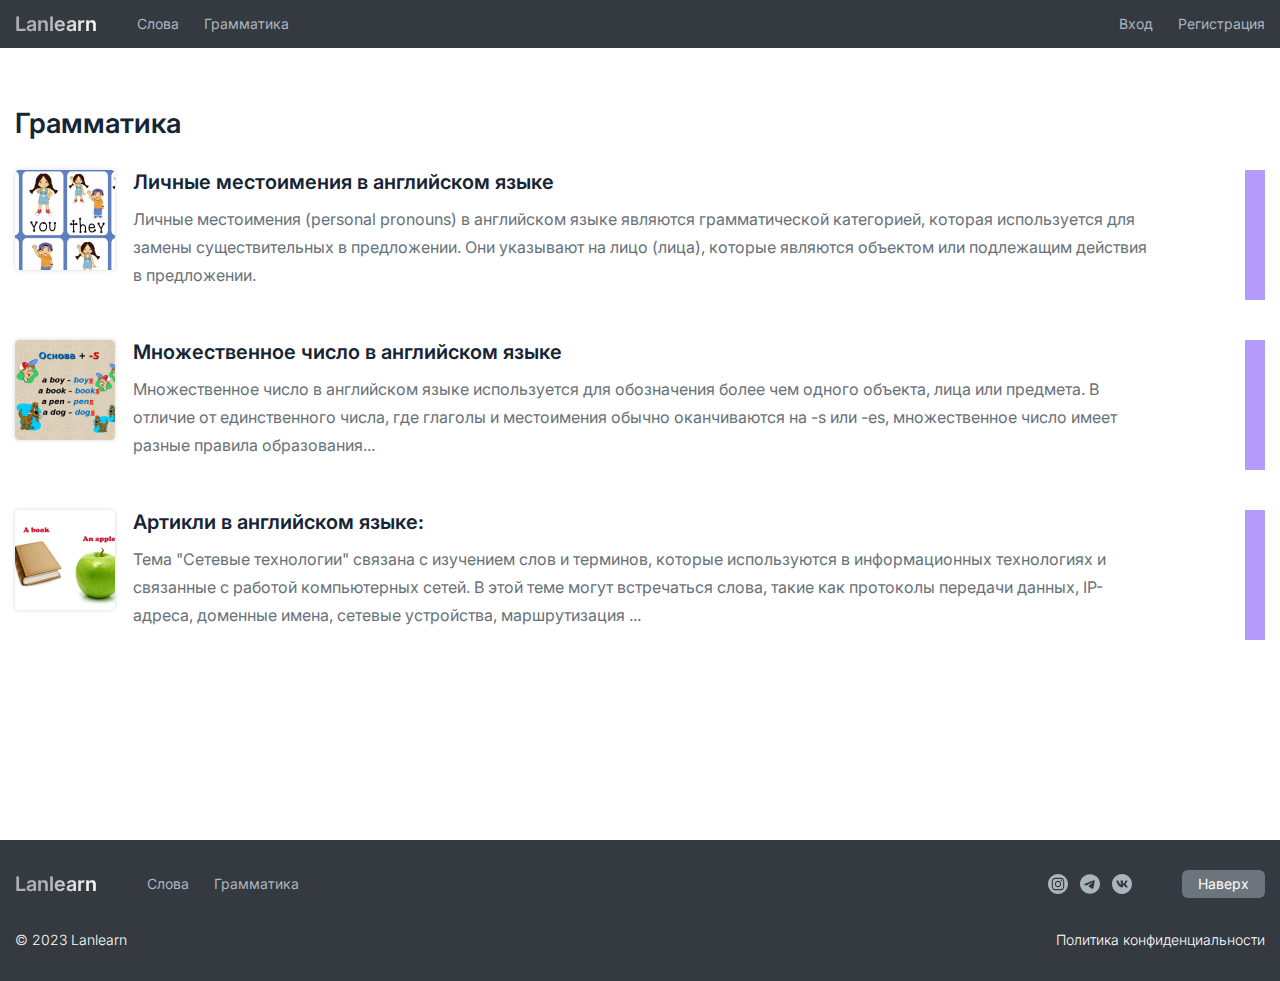
==== gramatics.html @ 1576655b "Add files via upload" ====
<html>
<head>
  <meta charset="UTF-8">
  <meta name="viewport" content="width=device-width, initial-scale=1.0">
  <meta http-equiv="X-UA-Compatible" content="ie=edge">
  <link rel="stylesheet" href="style.css">
  <title>Lanlearn</title>
</head>
  <body>
<header class="header">
  <div class="container"> 
    <div class="header__container"> 
      <div class="header__block"> <a class="logo" href="index.html">Lanlearn</a>
        <nav class="header__nav nav__link"> <a class="header__link nav__link" href="index.html">Слова</a><a class="header__link nav__link" href="gramatics.html">Грамматика</a></nav>
      </div>
      <div class="header__block"><a class="header__link nav__link" href="login.html">Вход</a><a class="header__link nav__link" href="register.html">Регистрация</a></div>
    </div>
  </div>
</header>
    <section class="glav"> 
      <div class="container">
        <h1 class="title">Грамматика </h1>
        <div class="glav__container">
          <div class="card">
            <div class="card__img"> <img src="./assets/gramatics/1.png" alt="#"></div>
            <div class="card-info"> 
              <div class="card-info__title">Личные местоимения в английском языке</div>
              <div class="card-info__description">Личные местоимения (personal pronouns) в английском языке являются грамматической категорией, которая используется для замены существительных в предложении. Они указывают на лицо (лица), которые являются объектом или подлежащим действия в предложении.</div>
            </div><a class="card__btn" href="grammatic-page.html"><img src="./assets/icons/arrow-left-by-card.svg" alt="#"></a>
          </div>
          <div class="card">
            <div class="card__img"> <img src="./assets/gramatics/2.png" alt="#"></div>
            <div class="card-info"> 
              <div class="card-info__title">Множественное число в английском языке</div>
              <div class="card-info__description">Множественное число в английском языке используется для обозначения более чем одного объекта, лица или предмета. В отличие от единственного числа, где глаголы и местоимения обычно оканчиваются на -s или -es, множественное число имеет разные правила образования...</div>
            </div><a class="card__btn" href="grammatic-page.html"><img src="./assets/icons/arrow-left-by-card.svg" alt="#"></a>
          </div>
          <div class="card">
            <div class="card__img"> <img src="./assets/gramatics/3.png" alt="#"></div>
            <div class="card-info"> 
              <div class="card-info__title">Артикли в английском языке:</div>
              <div class="card-info__description">Тема &quot;Сетевые технологии&quot; связана с изучением слов и терминов, которые используются в информационных технологиях и связанные с работой компьютерных сетей. В этой теме могут встречаться слова, такие как протоколы передачи данных, IP-адреса, доменные имена, сетевые устройства, маршрутизация ...</div>
            </div><a class="card__btn" href="grammatic-page.html"><img src="./assets/icons/arrow-left-by-card.svg" alt="#"></a>
          </div>
        </div>
      </div>
    </section>
<footer class="footer"> 
  <div class="container"> 
    <div class="footer__container"> 
      <div class="footer__top">
        <div class="footer__block"><a class="logo" href="#">Lanlearn</a>
          <nav class="footer__nav nav"> <a class="footer__link nav__link" href="index.html">Слова</a><a class="footer__link nav__link" href="gramatics.html">Грамматика</a></nav>
        </div>
        <div class="footer__block">
          <div class="footer__media"> <a href="#"><svg width="20" height="20" viewBox="0 0 20 20" fill="none" xmlns="http://www.w3.org/2000/svg">
<g clip-path="url(#clip0_1229_731)">
<path fill-rule="evenodd" clip-rule="evenodd" d="M10 0C15.5191 0 20 4.48086 20 10C20 15.5191 15.5191 20 10 20C4.48086 20 0 15.5191 0 10C0 4.48086 4.48086 0 10 0ZM10 3.75C8.30262 3.75 8.08977 3.75719 7.42312 3.78762C6.75789 3.81797 6.30355 3.92363 5.90598 4.07813C5.495 4.23785 5.14645 4.45156 4.79898 4.79902C4.45152 5.14648 4.23781 5.49504 4.07809 5.90602C3.92359 6.30355 3.81797 6.75789 3.78758 7.42312C3.75719 8.08977 3.75 8.30262 3.75 10C3.75 11.6974 3.75719 11.9102 3.78758 12.5769C3.81797 13.2421 3.92359 13.6964 4.07809 14.094C4.23781 14.505 4.45152 14.8535 4.79898 15.201C5.14645 15.5485 5.495 15.7622 5.90598 15.9219C6.30355 16.0764 6.75789 16.182 7.42312 16.2124C8.08977 16.2428 8.30262 16.25 10 16.25C11.6974 16.25 11.9102 16.2428 12.5769 16.2124C13.2421 16.182 13.6964 16.0764 14.094 15.9219C14.505 15.7622 14.8535 15.5485 15.201 15.201C15.5485 14.8535 15.7622 14.505 15.9219 14.094C16.0764 13.6964 16.182 13.2421 16.2124 12.5769C16.2428 11.9102 16.25 11.6974 16.25 10C16.25 8.30262 16.2428 8.08977 16.2124 7.42312C16.182 6.75789 16.0764 6.30355 15.9219 5.90602C15.7622 5.49504 15.5485 5.14648 15.201 4.79902C14.8535 4.45156 14.505 4.23785 14.094 4.07813C13.6964 3.92363 13.2421 3.81797 12.5769 3.78762C11.9102 3.75719 11.6974 3.75 10 3.75ZM10 4.87613C11.6688 4.87613 11.8665 4.8825 12.5255 4.91258C13.1349 4.94039 13.4658 5.04219 13.6861 5.12777C13.9778 5.24113 14.186 5.3766 14.4047 5.59531C14.6234 5.81398 14.7589 6.02223 14.8722 6.31395C14.9578 6.53418 15.0596 6.86508 15.0874 7.47445C15.1175 8.13352 15.1239 8.33117 15.1239 10C15.1239 11.6688 15.1175 11.8665 15.0874 12.5255C15.0596 13.1349 14.9578 13.4658 14.8722 13.6861C14.7589 13.9778 14.6234 14.186 14.4047 14.4047C14.186 14.6234 13.9778 14.7589 13.6861 14.8722C13.4658 14.9578 13.1349 15.0596 12.5255 15.0874C11.8666 15.1175 11.6689 15.1239 10 15.1239C8.33105 15.1239 8.13344 15.1175 7.47445 15.0874C6.86508 15.0596 6.53418 14.9578 6.31395 14.8722C6.02219 14.7589 5.81398 14.6234 5.59527 14.4047C5.37656 14.186 5.24113 13.9778 5.12777 13.6861C5.04219 13.4658 4.94035 13.1349 4.91254 12.5255C4.88246 11.8665 4.87613 11.6688 4.87613 10C4.87613 8.33117 4.88246 8.13352 4.91254 7.47445C4.94035 6.86508 5.04219 6.53418 5.12777 6.31395C5.24113 6.02223 5.37656 5.81398 5.59527 5.59531C5.81398 5.3766 6.02219 5.24113 6.31395 5.12777C6.53418 5.04219 6.86508 4.94039 7.47445 4.91258C8.13352 4.8825 8.33117 4.87613 10 4.87613ZM10 6.79055C8.22746 6.79055 6.79055 8.22746 6.79055 10C6.79055 11.7725 8.22746 13.2095 10 13.2095C11.7725 13.2095 13.2095 11.7725 13.2095 10C13.2095 8.22746 11.7725 6.79055 10 6.79055V6.79055ZM10 12.0833C8.84941 12.0833 7.91668 11.1506 7.91668 10C7.91668 8.84941 8.84941 7.91668 10 7.91668C11.1506 7.91668 12.0833 8.84941 12.0833 10C12.0833 11.1506 11.1506 12.0833 10 12.0833V12.0833ZM14.0863 6.66375C14.0863 7.07797 13.7505 7.41371 13.3362 7.41371C12.9221 7.41371 12.5863 7.07797 12.5863 6.66375C12.5863 6.24953 12.9221 5.91375 13.3362 5.91375C13.7505 5.91375 14.0863 6.24953 14.0863 6.66375Z" fill="#ABB5BE"/>
</g>
<defs>
<clipPath id="clip0_1229_731">
<rect width="20" height="20" fill="white"/>
</clipPath>
</defs>
</svg></a><a href="#"><svg width="20" height="20" viewBox="0 0 20 20" fill="none" xmlns="http://www.w3.org/2000/svg">
<g clip-path="url(#clip0_1229_733)">
<path d="M10 0.3125C4.47714 0.3125 0 4.64973 0 10C0 15.3503 4.47714 19.6875 10 19.6875C15.5229 19.6875 20 15.3503 20 10C20 4.64973 15.5229 0.3125 10 0.3125ZM14.6352 6.90078C14.4847 8.43262 13.8335 12.1499 13.5021 13.8656C13.3619 14.5916 13.0859 14.835 12.8187 14.8588C12.2381 14.9106 11.797 14.487 11.2346 14.1298C10.3544 13.5709 9.85722 13.223 9.00286 12.6776C8.01556 12.0473 8.6556 11.7011 9.21827 11.1346C9.36552 10.9865 11.9242 8.73191 11.9737 8.52738C11.9799 8.5018 11.9858 8.40629 11.9272 8.35613C11.8685 8.30598 11.7824 8.32297 11.7201 8.3366C11.6319 8.35603 10.2258 9.25631 7.50206 11.0375C7.103 11.3029 6.74152 11.4323 6.41762 11.4255C6.06056 11.418 5.37375 11.23 4.86315 11.0691C4.2369 10.872 3.73915 10.7677 3.7825 10.4328C3.80508 10.2583 4.05306 10.0799 4.52645 9.89762C7.44167 8.6672 9.38559 7.856 10.3582 7.46402C13.1353 6.345 13.7124 6.15062 14.0885 6.14414C14.1712 6.14281 14.3562 6.16266 14.476 6.25684C14.5557 6.32393 14.6065 6.41755 14.6183 6.51918C14.6386 6.64537 14.6443 6.77337 14.6352 6.90078V6.90078Z" fill="#ABB5BE"/>
</g>
<defs>
<clipPath id="clip0_1229_733">
<rect width="20" height="20" fill="white"/>
</clipPath>
</defs>
</svg></a><a href="#">
               <svg width="20" height="20" viewBox="0 0 20 20" fill="none" xmlns="http://www.w3.org/2000/svg">
<g clip-path="url(#clip0_1229_735)">
<path d="M10 0C4.47715 0 0 4.47715 0 10C0 15.5229 4.47715 20 10 20C15.5229 20 20 15.5229 20 10C20 4.47715 15.5229 0 10 0ZM15.3267 13.3945H14.0577C13.9203 13.3947 13.7846 13.3639 13.6607 13.3044C13.5368 13.2448 13.428 13.1582 13.3422 13.0508C12.9616 12.573 12.212 11.7259 11.4248 11.362C11.3792 11.3407 11.329 11.3311 11.2787 11.3344C11.2285 11.3376 11.1799 11.3534 11.1374 11.3804C11.0949 11.4073 11.0599 11.4446 11.0356 11.4887C11.0113 11.5328 10.9985 11.5823 10.9984 11.6326V12.8876C10.9984 12.9542 10.9853 13.0201 10.9599 13.0816C10.9344 13.1431 10.8971 13.199 10.85 13.2461C10.8029 13.2931 10.7471 13.3305 10.6856 13.3559C10.6241 13.3814 10.5582 13.3945 10.4916 13.3945H9.90484C9.1418 13.3945 7.49859 12.93 6.18926 11.0227C5.07363 9.3977 4.57633 8.13832 4.28633 7.11723C4.26947 7.05738 4.26671 6.99444 4.27826 6.93335C4.28982 6.87226 4.31538 6.81467 4.35293 6.76512C4.39048 6.71556 4.43901 6.67539 4.4947 6.64774C4.55039 6.6201 4.61173 6.60573 4.67391 6.60578H5.95758C6.08565 6.60567 6.21033 6.6469 6.31308 6.72334C6.41584 6.79978 6.49118 6.90735 6.52789 7.03004C6.7666 7.82844 7.38488 9.55074 8.47777 10.4084C8.5111 10.4347 8.55114 10.451 8.59332 10.4556C8.6355 10.4602 8.67813 10.4528 8.71631 10.4343C8.7545 10.4158 8.78671 10.3869 8.80926 10.351C8.83181 10.315 8.84379 10.2735 8.84383 10.2311V8.22066C8.84383 7.82336 8.67164 7.42586 8.40289 7.1152C8.36416 7.07064 8.33907 7.01588 8.3306 6.95746C8.32214 6.89904 8.33065 6.83941 8.35513 6.78569C8.37962 6.73198 8.41903 6.68644 8.46868 6.6545C8.51833 6.62257 8.57612 6.60559 8.63516 6.60559H10.6143C10.7162 6.60559 10.814 6.64607 10.886 6.71813C10.9581 6.79019 10.9986 6.88793 10.9986 6.98984V9.69785C10.9986 9.73705 11.0094 9.7755 11.0298 9.80897C11.0502 9.84245 11.0794 9.86966 11.1142 9.88764C11.1491 9.90561 11.1882 9.91365 11.2273 9.91088C11.2664 9.90811 11.304 9.89463 11.3359 9.87191C11.6992 9.61332 12.0104 9.23129 12.2965 8.80188C12.6567 8.26172 13.0962 7.36883 13.3166 6.90543C13.3593 6.81566 13.4266 6.73983 13.5106 6.68674C13.5946 6.63364 13.692 6.60546 13.7914 6.60547H15.1914C15.2499 6.60544 15.3074 6.62035 15.3584 6.64877C15.4095 6.67719 15.4525 6.71819 15.4833 6.76788C15.5141 6.81756 15.5317 6.8743 15.5345 6.93269C15.5372 6.99109 15.525 7.04921 15.4989 7.10156C15.1457 7.81016 14.4576 9.11008 13.8101 9.87273C13.7174 9.98241 13.672 10.1244 13.6839 10.2675C13.6958 10.4106 13.764 10.5431 13.8735 10.636C14.2955 10.9966 14.9545 11.6634 15.6648 12.7739C15.704 12.8347 15.7261 12.9049 15.7288 12.9771C15.7315 13.0494 15.7146 13.1211 15.68 13.1846C15.6454 13.2481 15.5943 13.3011 15.5322 13.338C15.47 13.375 15.399 13.3945 15.3267 13.3945V13.3945Z" fill="#ABB5BE"/>
</g>
<defs>
<clipPath id="clip0_1229_735">
<rect width="20" height="20" fill="white"/>
</clipPath>
</defs>
</svg></a></div><a class="footer__btn" href="#"> Наверх</a>
        </div>
      </div>
      <div class="footer__down"> 
        <div class="footer__block">© 2023 Lanlearn</div><a class="footer__block" href="#">Политика конфиденциальности</a>
      </div>
    </div>
  </div>
</footer>
<!-- Scripts-->
<script src="bundle.js"></script>
  </body>
</html>
---- style.css ----
@import url(https://fonts.googleapis.com/css2?family=Inter:wght@100;200;300;400;500;600;700;800;900&display=swap);
.container,
.container-fluid,
.container-sm,
.container-md,
.container-lg,
.container-xl {
  width: 100%;
  padding-right: 15px;
  padding-left: 15px;
  margin-right: auto;
  margin-left: auto; }

@media (min-width: 576px) {
  .container, .container-sm {
    max-width: 540px; } }

@media (min-width: 768px) {
  .container, .container-sm, .container-md {
    max-width: 720px; } }

@media (min-width: 992px) {
  .container, .container-sm, .container-md, .container-lg {
    max-width: 960px; } }

@media (min-width: 1200px) {
  .container, .container-sm, .container-md, .container-lg, .container-xl {
    max-width: 1440px; } }

.row {
  display: -webkit-box;
  display: -webkit-flex;
  display: -moz-box;
  display: -ms-flexbox;
  display: flex;
  -webkit-flex-wrap: wrap;
      -ms-flex-wrap: wrap;
          flex-wrap: wrap;
  margin-right: -15px;
  margin-left: -15px; }

.no-gutters {
  margin-right: 0;
  margin-left: 0; }
  .no-gutters > .col,
  .no-gutters > [class*="col-"] {
    padding-right: 0;
    padding-left: 0; }

.col-1, .col-2, .col-3, .col-4, .col-5, .col-6, .col-7, .col-8, .col-9, .col-10, .col-11, .col-12, .col,
.col-auto, .col-sm-1, .col-sm-2, .col-sm-3, .col-sm-4, .col-sm-5, .col-sm-6, .col-sm-7, .col-sm-8, .col-sm-9, .col-sm-10, .col-sm-11, .col-sm-12, .col-sm,
.col-sm-auto, .col-md-1, .col-md-2, .col-md-3, .col-md-4, .col-md-5, .col-md-6, .col-md-7, .col-md-8, .col-md-9, .col-md-10, .col-md-11, .col-md-12, .col-md,
.col-md-auto, .col-lg-1, .col-lg-2, .col-lg-3, .col-lg-4, .col-lg-5, .col-lg-6, .col-lg-7, .col-lg-8, .col-lg-9, .col-lg-10, .col-lg-11, .col-lg-12, .col-lg,
.col-lg-auto, .col-xl-1, .col-xl-2, .col-xl-3, .col-xl-4, .col-xl-5, .col-xl-6, .col-xl-7, .col-xl-8, .col-xl-9, .col-xl-10, .col-xl-11, .col-xl-12, .col-xl,
.col-xl-auto {
  position: relative;
  width: 100%;
  padding-right: 15px;
  padding-left: 15px; }

.col {
  -webkit-flex-basis: 0;
      -ms-flex-preferred-size: 0;
          flex-basis: 0;
  -webkit-box-flex: 1;
  -webkit-flex-grow: 1;
     -moz-box-flex: 1;
      -ms-flex-positive: 1;
          flex-grow: 1;
  max-width: 100%; }

.row-cols-1 > * {
  -webkit-box-flex: 0;
  -webkit-flex: 0 0 100%;
     -moz-box-flex: 0;
      -ms-flex: 0 0 100%;
          flex: 0 0 100%;
  max-width: 100%; }

.row-cols-2 > * {
  -webkit-box-flex: 0;
  -webkit-flex: 0 0 50%;
     -moz-box-flex: 0;
      -ms-flex: 0 0 50%;
          flex: 0 0 50%;
  max-width: 50%; }

.row-cols-3 > * {
  -webkit-box-flex: 0;
  -webkit-flex: 0 0 33.33333%;
     -moz-box-flex: 0;
      -ms-flex: 0 0 33.33333%;
          flex: 0 0 33.33333%;
  max-width: 33.33333%; }

.row-cols-4 > * {
  -webkit-box-flex: 0;
  -webkit-flex: 0 0 25%;
     -moz-box-flex: 0;
      -ms-flex: 0 0 25%;
          flex: 0 0 25%;
  max-width: 25%; }

.row-cols-5 > * {
  -webkit-box-flex: 0;
  -webkit-flex: 0 0 20%;
     -moz-box-flex: 0;
      -ms-flex: 0 0 20%;
          flex: 0 0 20%;
  max-width: 20%; }

.row-cols-6 > * {
  -webkit-box-flex: 0;
  -webkit-flex: 0 0 16.66667%;
     -moz-box-flex: 0;
      -ms-flex: 0 0 16.66667%;
          flex: 0 0 16.66667%;
  max-width: 16.66667%; }

.col-auto {
  -webkit-box-flex: 0;
  -webkit-flex: 0 0 auto;
     -moz-box-flex: 0;
      -ms-flex: 0 0 auto;
          flex: 0 0 auto;
  width: auto;
  max-width: 100%; }

.col-1 {
  -webkit-box-flex: 0;
  -webkit-flex: 0 0 8.33333%;
     -moz-box-flex: 0;
      -ms-flex: 0 0 8.33333%;
          flex: 0 0 8.33333%;
  max-width: 8.33333%; }

.col-2 {
  -webkit-box-flex: 0;
  -webkit-flex: 0 0 16.66667%;
     -moz-box-flex: 0;
      -ms-flex: 0 0 16.66667%;
          flex: 0 0 16.66667%;
  max-width: 16.66667%; }

.col-3 {
  -webkit-box-flex: 0;
  -webkit-flex: 0 0 25%;
     -moz-box-flex: 0;
      -ms-flex: 0 0 25%;
          flex: 0 0 25%;
  max-width: 25%; }

.col-4 {
  -webkit-box-flex: 0;
  -webkit-flex: 0 0 33.33333%;
     -moz-box-flex: 0;
      -ms-flex: 0 0 33.33333%;
          flex: 0 0 33.33333%;
  max-width: 33.33333%; }

.col-5 {
  -webkit-box-flex: 0;
  -webkit-flex: 0 0 41.66667%;
     -moz-box-flex: 0;
      -ms-flex: 0 0 41.66667%;
          flex: 0 0 41.66667%;
  max-width: 41.66667%; }

.col-6 {
  -webkit-box-flex: 0;
  -webkit-flex: 0 0 50%;
     -moz-box-flex: 0;
      -ms-flex: 0 0 50%;
          flex: 0 0 50%;
  max-width: 50%; }

.col-7 {
  -webkit-box-flex: 0;
  -webkit-flex: 0 0 58.33333%;
     -moz-box-flex: 0;
      -ms-flex: 0 0 58.33333%;
          flex: 0 0 58.33333%;
  max-width: 58.33333%; }

.col-8 {
  -webkit-box-flex: 0;
  -webkit-flex: 0 0 66.66667%;
     -moz-box-flex: 0;
      -ms-flex: 0 0 66.66667%;
          flex: 0 0 66.66667%;
  max-width: 66.66667%; }

.col-9 {
  -webkit-box-flex: 0;
  -webkit-flex: 0 0 75%;
     -moz-box-flex: 0;
      -ms-flex: 0 0 75%;
          flex: 0 0 75%;
  max-width: 75%; }

.col-10 {
  -webkit-box-flex: 0;
  -webkit-flex: 0 0 83.33333%;
     -moz-box-flex: 0;
      -ms-flex: 0 0 83.33333%;
          flex: 0 0 83.33333%;
  max-width: 83.33333%; }

.col-11 {
  -webkit-box-flex: 0;
  -webkit-flex: 0 0 91.66667%;
     -moz-box-flex: 0;
      -ms-flex: 0 0 91.66667%;
          flex: 0 0 91.66667%;
  max-width: 91.66667%; }

.col-12 {
  -webkit-box-flex: 0;
  -webkit-flex: 0 0 100%;
     -moz-box-flex: 0;
      -ms-flex: 0 0 100%;
          flex: 0 0 100%;
  max-width: 100%; }

.order-first {
  -webkit-box-ordinal-group: 0;
  -webkit-order: -1;
     -moz-box-ordinal-group: 0;
      -ms-flex-order: -1;
          order: -1; }

.order-last {
  -webkit-box-ordinal-group: 14;
  -webkit-order: 13;
     -moz-box-ordinal-group: 14;
      -ms-flex-order: 13;
          order: 13; }

.order-0 {
  -webkit-box-ordinal-group: 1;
  -webkit-order: 0;
     -moz-box-ordinal-group: 1;
      -ms-flex-order: 0;
          order: 0; }

.order-1 {
  -webkit-box-ordinal-group: 2;
  -webkit-order: 1;
     -moz-box-ordinal-group: 2;
      -ms-flex-order: 1;
          order: 1; }

.order-2 {
  -webkit-box-ordinal-group: 3;
  -webkit-order: 2;
     -moz-box-ordinal-group: 3;
      -ms-flex-order: 2;
          order: 2; }

.order-3 {
  -webkit-box-ordinal-group: 4;
  -webkit-order: 3;
     -moz-box-ordinal-group: 4;
      -ms-flex-order: 3;
          order: 3; }

.order-4 {
  -webkit-box-ordinal-group: 5;
  -webkit-order: 4;
     -moz-box-ordinal-group: 5;
      -ms-flex-order: 4;
          order: 4; }

.order-5 {
  -webkit-box-ordinal-group: 6;
  -webkit-order: 5;
     -moz-box-ordinal-group: 6;
      -ms-flex-order: 5;
          order: 5; }

.order-6 {
  -webkit-box-ordinal-group: 7;
  -webkit-order: 6;
     -moz-box-ordinal-group: 7;
      -ms-flex-order: 6;
          order: 6; }

.order-7 {
  -webkit-box-ordinal-group: 8;
  -webkit-order: 7;
     -moz-box-ordinal-group: 8;
      -ms-flex-order: 7;
          order: 7; }

.order-8 {
  -webkit-box-ordinal-group: 9;
  -webkit-order: 8;
     -moz-box-ordinal-group: 9;
      -ms-flex-order: 8;
          order: 8; }

.order-9 {
  -webkit-box-ordinal-group: 10;
  -webkit-order: 9;
     -moz-box-ordinal-group: 10;
      -ms-flex-order: 9;
          order: 9; }

.order-10 {
  -webkit-box-ordinal-group: 11;
  -webkit-order: 10;
     -moz-box-ordinal-group: 11;
      -ms-flex-order: 10;
          order: 10; }

.order-11 {
  -webkit-box-ordinal-group: 12;
  -webkit-order: 11;
     -moz-box-ordinal-group: 12;
      -ms-flex-order: 11;
          order: 11; }

.order-12 {
  -webkit-box-ordinal-group: 13;
  -webkit-order: 12;
     -moz-box-ordinal-group: 13;
      -ms-flex-order: 12;
          order: 12; }

.offset-1 {
  margin-left: 8.33333%; }

.offset-2 {
  margin-left: 16.66667%; }

.offset-3 {
  margin-left: 25%; }

.offset-4 {
  margin-left: 33.33333%; }

.offset-5 {
  margin-left: 41.66667%; }

.offset-6 {
  margin-left: 50%; }

.offset-7 {
  margin-left: 58.33333%; }

.offset-8 {
  margin-left: 66.66667%; }

.offset-9 {
  margin-left: 75%; }

.offset-10 {
  margin-left: 83.33333%; }

.offset-11 {
  margin-left: 91.66667%; }

@media (min-width: 576px) {
  .col-sm {
    -webkit-flex-basis: 0;
        -ms-flex-preferred-size: 0;
            flex-basis: 0;
    -webkit-box-flex: 1;
    -webkit-flex-grow: 1;
       -moz-box-flex: 1;
        -ms-flex-positive: 1;
            flex-grow: 1;
    max-width: 100%; }
  .row-cols-sm-1 > * {
    -webkit-box-flex: 0;
    -webkit-flex: 0 0 100%;
       -moz-box-flex: 0;
        -ms-flex: 0 0 100%;
            flex: 0 0 100%;
    max-width: 100%; }
  .row-cols-sm-2 > * {
    -webkit-box-flex: 0;
    -webkit-flex: 0 0 50%;
       -moz-box-flex: 0;
        -ms-flex: 0 0 50%;
            flex: 0 0 50%;
    max-width: 50%; }
  .row-cols-sm-3 > * {
    -webkit-box-flex: 0;
    -webkit-flex: 0 0 33.33333%;
       -moz-box-flex: 0;
        -ms-flex: 0 0 33.33333%;
            flex: 0 0 33.33333%;
    max-width: 33.33333%; }
  .row-cols-sm-4 > * {
    -webkit-box-flex: 0;
    -webkit-flex: 0 0 25%;
       -moz-box-flex: 0;
        -ms-flex: 0 0 25%;
            flex: 0 0 25%;
    max-width: 25%; }
  .row-cols-sm-5 > * {
    -webkit-box-flex: 0;
    -webkit-flex: 0 0 20%;
       -moz-box-flex: 0;
        -ms-flex: 0 0 20%;
            flex: 0 0 20%;
    max-width: 20%; }
  .row-cols-sm-6 > * {
    -webkit-box-flex: 0;
    -webkit-flex: 0 0 16.66667%;
       -moz-box-flex: 0;
        -ms-flex: 0 0 16.66667%;
            flex: 0 0 16.66667%;
    max-width: 16.66667%; }
  .col-sm-auto {
    -webkit-box-flex: 0;
    -webkit-flex: 0 0 auto;
       -moz-box-flex: 0;
        -ms-flex: 0 0 auto;
            flex: 0 0 auto;
    width: auto;
    max-width: 100%; }
  .col-sm-1 {
    -webkit-box-flex: 0;
    -webkit-flex: 0 0 8.33333%;
       -moz-box-flex: 0;
        -ms-flex: 0 0 8.33333%;
            flex: 0 0 8.33333%;
    max-width: 8.33333%; }
  .col-sm-2 {
    -webkit-box-flex: 0;
    -webkit-flex: 0 0 16.66667%;
       -moz-box-flex: 0;
        -ms-flex: 0 0 16.66667%;
            flex: 0 0 16.66667%;
    max-width: 16.66667%; }
  .col-sm-3 {
    -webkit-box-flex: 0;
    -webkit-flex: 0 0 25%;
       -moz-box-flex: 0;
        -ms-flex: 0 0 25%;
            flex: 0 0 25%;
    max-width: 25%; }
  .col-sm-4 {
    -webkit-box-flex: 0;
    -webkit-flex: 0 0 33.33333%;
       -moz-box-flex: 0;
        -ms-flex: 0 0 33.33333%;
            flex: 0 0 33.33333%;
    max-width: 33.33333%; }
  .col-sm-5 {
    -webkit-box-flex: 0;
    -webkit-flex: 0 0 41.66667%;
       -moz-box-flex: 0;
        -ms-flex: 0 0 41.66667%;
            flex: 0 0 41.66667%;
    max-width: 41.66667%; }
  .col-sm-6 {
    -webkit-box-flex: 0;
    -webkit-flex: 0 0 50%;
       -moz-box-flex: 0;
        -ms-flex: 0 0 50%;
            flex: 0 0 50%;
    max-width: 50%; }
  .col-sm-7 {
    -webkit-box-flex: 0;
    -webkit-flex: 0 0 58.33333%;
       -moz-box-flex: 0;
        -ms-flex: 0 0 58.33333%;
            flex: 0 0 58.33333%;
    max-width: 58.33333%; }
  .col-sm-8 {
    -webkit-box-flex: 0;
    -webkit-flex: 0 0 66.66667%;
       -moz-box-flex: 0;
        -ms-flex: 0 0 66.66667%;
            flex: 0 0 66.66667%;
    max-width: 66.66667%; }
  .col-sm-9 {
    -webkit-box-flex: 0;
    -webkit-flex: 0 0 75%;
       -moz-box-flex: 0;
        -ms-flex: 0 0 75%;
            flex: 0 0 75%;
    max-width: 75%; }
  .col-sm-10 {
    -webkit-box-flex: 0;
    -webkit-flex: 0 0 83.33333%;
       -moz-box-flex: 0;
        -ms-flex: 0 0 83.33333%;
            flex: 0 0 83.33333%;
    max-width: 83.33333%; }
  .col-sm-11 {
    -webkit-box-flex: 0;
    -webkit-flex: 0 0 91.66667%;
       -moz-box-flex: 0;
        -ms-flex: 0 0 91.66667%;
            flex: 0 0 91.66667%;
    max-width: 91.66667%; }
  .col-sm-12 {
    -webkit-box-flex: 0;
    -webkit-flex: 0 0 100%;
       -moz-box-flex: 0;
        -ms-flex: 0 0 100%;
            flex: 0 0 100%;
    max-width: 100%; }
  .order-sm-first {
    -webkit-box-ordinal-group: 0;
    -webkit-order: -1;
       -moz-box-ordinal-group: 0;
        -ms-flex-order: -1;
            order: -1; }
  .order-sm-last {
    -webkit-box-ordinal-group: 14;
    -webkit-order: 13;
       -moz-box-ordinal-group: 14;
        -ms-flex-order: 13;
            order: 13; }
  .order-sm-0 {
    -webkit-box-ordinal-group: 1;
    -webkit-order: 0;
       -moz-box-ordinal-group: 1;
        -ms-flex-order: 0;
            order: 0; }
  .order-sm-1 {
    -webkit-box-ordinal-group: 2;
    -webkit-order: 1;
       -moz-box-ordinal-group: 2;
        -ms-flex-order: 1;
            order: 1; }
  .order-sm-2 {
    -webkit-box-ordinal-group: 3;
    -webkit-order: 2;
       -moz-box-ordinal-group: 3;
        -ms-flex-order: 2;
            order: 2; }
  .order-sm-3 {
    -webkit-box-ordinal-group: 4;
    -webkit-order: 3;
       -moz-box-ordinal-group: 4;
        -ms-flex-order: 3;
            order: 3; }
  .order-sm-4 {
    -webkit-box-ordinal-group: 5;
    -webkit-order: 4;
       -moz-box-ordinal-group: 5;
        -ms-flex-order: 4;
            order: 4; }
  .order-sm-5 {
    -webkit-box-ordinal-group: 6;
    -webkit-order: 5;
       -moz-box-ordinal-group: 6;
        -ms-flex-order: 5;
            order: 5; }
  .order-sm-6 {
    -webkit-box-ordinal-group: 7;
    -webkit-order: 6;
       -moz-box-ordinal-group: 7;
        -ms-flex-order: 6;
            order: 6; }
  .order-sm-7 {
    -webkit-box-ordinal-group: 8;
    -webkit-order: 7;
       -moz-box-ordinal-group: 8;
        -ms-flex-order: 7;
            order: 7; }
  .order-sm-8 {
    -webkit-box-ordinal-group: 9;
    -webkit-order: 8;
       -moz-box-ordinal-group: 9;
        -ms-flex-order: 8;
            order: 8; }
  .order-sm-9 {
    -webkit-box-ordinal-group: 10;
    -webkit-order: 9;
       -moz-box-ordinal-group: 10;
        -ms-flex-order: 9;
            order: 9; }
  .order-sm-10 {
    -webkit-box-ordinal-group: 11;
    -webkit-order: 10;
       -moz-box-ordinal-group: 11;
        -ms-flex-order: 10;
            order: 10; }
  .order-sm-11 {
    -webkit-box-ordinal-group: 12;
    -webkit-order: 11;
       -moz-box-ordinal-group: 12;
        -ms-flex-order: 11;
            order: 11; }
  .order-sm-12 {
    -webkit-box-ordinal-group: 13;
    -webkit-order: 12;
       -moz-box-ordinal-group: 13;
        -ms-flex-order: 12;
            order: 12; }
  .offset-sm-0 {
    margin-left: 0; }
  .offset-sm-1 {
    margin-left: 8.33333%; }
  .offset-sm-2 {
    margin-left: 16.66667%; }
  .offset-sm-3 {
    margin-left: 25%; }
  .offset-sm-4 {
    margin-left: 33.33333%; }
  .offset-sm-5 {
    margin-left: 41.66667%; }
  .offset-sm-6 {
    margin-left: 50%; }
  .offset-sm-7 {
    margin-left: 58.33333%; }
  .offset-sm-8 {
    margin-left: 66.66667%; }
  .offset-sm-9 {
    margin-left: 75%; }
  .offset-sm-10 {
    margin-left: 83.33333%; }
  .offset-sm-11 {
    margin-left: 91.66667%; } }

@media (min-width: 768px) {
  .col-md {
    -webkit-flex-basis: 0;
        -ms-flex-preferred-size: 0;
            flex-basis: 0;
    -webkit-box-flex: 1;
    -webkit-flex-grow: 1;
       -moz-box-flex: 1;
        -ms-flex-positive: 1;
            flex-grow: 1;
    max-width: 100%; }
  .row-cols-md-1 > * {
    -webkit-box-flex: 0;
    -webkit-flex: 0 0 100%;
       -moz-box-flex: 0;
        -ms-flex: 0 0 100%;
            flex: 0 0 100%;
    max-width: 100%; }
  .row-cols-md-2 > * {
    -webkit-box-flex: 0;
    -webkit-flex: 0 0 50%;
       -moz-box-flex: 0;
        -ms-flex: 0 0 50%;
            flex: 0 0 50%;
    max-width: 50%; }
  .row-cols-md-3 > * {
    -webkit-box-flex: 0;
    -webkit-flex: 0 0 33.33333%;
       -moz-box-flex: 0;
        -ms-flex: 0 0 33.33333%;
            flex: 0 0 33.33333%;
    max-width: 33.33333%; }
  .row-cols-md-4 > * {
    -webkit-box-flex: 0;
    -webkit-flex: 0 0 25%;
       -moz-box-flex: 0;
        -ms-flex: 0 0 25%;
            flex: 0 0 25%;
    max-width: 25%; }
  .row-cols-md-5 > * {
    -webkit-box-flex: 0;
    -webkit-flex: 0 0 20%;
       -moz-box-flex: 0;
        -ms-flex: 0 0 20%;
            flex: 0 0 20%;
    max-width: 20%; }
  .row-cols-md-6 > * {
    -webkit-box-flex: 0;
    -webkit-flex: 0 0 16.66667%;
       -moz-box-flex: 0;
        -ms-flex: 0 0 16.66667%;
            flex: 0 0 16.66667%;
    max-width: 16.66667%; }
  .col-md-auto {
    -webkit-box-flex: 0;
    -webkit-flex: 0 0 auto;
       -moz-box-flex: 0;
        -ms-flex: 0 0 auto;
            flex: 0 0 auto;
    width: auto;
    max-width: 100%; }
  .col-md-1 {
    -webkit-box-flex: 0;
    -webkit-flex: 0 0 8.33333%;
       -moz-box-flex: 0;
        -ms-flex: 0 0 8.33333%;
            flex: 0 0 8.33333%;
    max-width: 8.33333%; }
  .col-md-2 {
    -webkit-box-flex: 0;
    -webkit-flex: 0 0 16.66667%;
       -moz-box-flex: 0;
        -ms-flex: 0 0 16.66667%;
            flex: 0 0 16.66667%;
    max-width: 16.66667%; }
  .col-md-3 {
    -webkit-box-flex: 0;
    -webkit-flex: 0 0 25%;
       -moz-box-flex: 0;
        -ms-flex: 0 0 25%;
            flex: 0 0 25%;
    max-width: 25%; }
  .col-md-4 {
    -webkit-box-flex: 0;
    -webkit-flex: 0 0 33.33333%;
       -moz-box-flex: 0;
        -ms-flex: 0 0 33.33333%;
            flex: 0 0 33.33333%;
    max-width: 33.33333%; }
  .col-md-5 {
    -webkit-box-flex: 0;
    -webkit-flex: 0 0 41.66667%;
       -moz-box-flex: 0;
        -ms-flex: 0 0 41.66667%;
            flex: 0 0 41.66667%;
    max-width: 41.66667%; }
  .col-md-6 {
    -webkit-box-flex: 0;
    -webkit-flex: 0 0 50%;
       -moz-box-flex: 0;
        -ms-flex: 0 0 50%;
            flex: 0 0 50%;
    max-width: 50%; }
  .col-md-7 {
    -webkit-box-flex: 0;
    -webkit-flex: 0 0 58.33333%;
       -moz-box-flex: 0;
        -ms-flex: 0 0 58.33333%;
            flex: 0 0 58.33333%;
    max-width: 58.33333%; }
  .col-md-8 {
    -webkit-box-flex: 0;
    -webkit-flex: 0 0 66.66667%;
       -moz-box-flex: 0;
        -ms-flex: 0 0 66.66667%;
            flex: 0 0 66.66667%;
    max-width: 66.66667%; }
  .col-md-9 {
    -webkit-box-flex: 0;
    -webkit-flex: 0 0 75%;
       -moz-box-flex: 0;
        -ms-flex: 0 0 75%;
            flex: 0 0 75%;
    max-width: 75%; }
  .col-md-10 {
    -webkit-box-flex: 0;
    -webkit-flex: 0 0 83.33333%;
       -moz-box-flex: 0;
        -ms-flex: 0 0 83.33333%;
            flex: 0 0 83.33333%;
    max-width: 83.33333%; }
  .col-md-11 {
    -webkit-box-flex: 0;
    -webkit-flex: 0 0 91.66667%;
       -moz-box-flex: 0;
        -ms-flex: 0 0 91.66667%;
            flex: 0 0 91.66667%;
    max-width: 91.66667%; }
  .col-md-12 {
    -webkit-box-flex: 0;
    -webkit-flex: 0 0 100%;
       -moz-box-flex: 0;
        -ms-flex: 0 0 100%;
            flex: 0 0 100%;
    max-width: 100%; }
  .order-md-first {
    -webkit-box-ordinal-group: 0;
    -webkit-order: -1;
       -moz-box-ordinal-group: 0;
        -ms-flex-order: -1;
            order: -1; }
  .order-md-last {
    -webkit-box-ordinal-group: 14;
    -webkit-order: 13;
       -moz-box-ordinal-group: 14;
        -ms-flex-order: 13;
            order: 13; }
  .order-md-0 {
    -webkit-box-ordinal-group: 1;
    -webkit-order: 0;
       -moz-box-ordinal-group: 1;
        -ms-flex-order: 0;
            order: 0; }
  .order-md-1 {
    -webkit-box-ordinal-group: 2;
    -webkit-order: 1;
       -moz-box-ordinal-group: 2;
        -ms-flex-order: 1;
            order: 1; }
  .order-md-2 {
    -webkit-box-ordinal-group: 3;
    -webkit-order: 2;
       -moz-box-ordinal-group: 3;
        -ms-flex-order: 2;
            order: 2; }
  .order-md-3 {
    -webkit-box-ordinal-group: 4;
    -webkit-order: 3;
       -moz-box-ordinal-group: 4;
        -ms-flex-order: 3;
            order: 3; }
  .order-md-4 {
    -webkit-box-ordinal-group: 5;
    -webkit-order: 4;
       -moz-box-ordinal-group: 5;
        -ms-flex-order: 4;
            order: 4; }
  .order-md-5 {
    -webkit-box-ordinal-group: 6;
    -webkit-order: 5;
       -moz-box-ordinal-group: 6;
        -ms-flex-order: 5;
            order: 5; }
  .order-md-6 {
    -webkit-box-ordinal-group: 7;
    -webkit-order: 6;
       -moz-box-ordinal-group: 7;
        -ms-flex-order: 6;
            order: 6; }
  .order-md-7 {
    -webkit-box-ordinal-group: 8;
    -webkit-order: 7;
       -moz-box-ordinal-group: 8;
        -ms-flex-order: 7;
            order: 7; }
  .order-md-8 {
    -webkit-box-ordinal-group: 9;
    -webkit-order: 8;
       -moz-box-ordinal-group: 9;
        -ms-flex-order: 8;
            order: 8; }
  .order-md-9 {
    -webkit-box-ordinal-group: 10;
    -webkit-order: 9;
       -moz-box-ordinal-group: 10;
        -ms-flex-order: 9;
            order: 9; }
  .order-md-10 {
    -webkit-box-ordinal-group: 11;
    -webkit-order: 10;
       -moz-box-ordinal-group: 11;
        -ms-flex-order: 10;
            order: 10; }
  .order-md-11 {
    -webkit-box-ordinal-group: 12;
    -webkit-order: 11;
       -moz-box-ordinal-group: 12;
        -ms-flex-order: 11;
            order: 11; }
  .order-md-12 {
    -webkit-box-ordinal-group: 13;
    -webkit-order: 12;
       -moz-box-ordinal-group: 13;
        -ms-flex-order: 12;
            order: 12; }
  .offset-md-0 {
    margin-left: 0; }
  .offset-md-1 {
    margin-left: 8.33333%; }
  .offset-md-2 {
    margin-left: 16.66667%; }
  .offset-md-3 {
    margin-left: 25%; }
  .offset-md-4 {
    margin-left: 33.33333%; }
  .offset-md-5 {
    margin-left: 41.66667%; }
  .offset-md-6 {
    margin-left: 50%; }
  .offset-md-7 {
    margin-left: 58.33333%; }
  .offset-md-8 {
    margin-left: 66.66667%; }
  .offset-md-9 {
    margin-left: 75%; }
  .offset-md-10 {
    margin-left: 83.33333%; }
  .offset-md-11 {
    margin-left: 91.66667%; } }

@media (min-width: 992px) {
  .col-lg {
    -webkit-flex-basis: 0;
        -ms-flex-preferred-size: 0;
            flex-basis: 0;
    -webkit-box-flex: 1;
    -webkit-flex-grow: 1;
       -moz-box-flex: 1;
        -ms-flex-positive: 1;
            flex-grow: 1;
    max-width: 100%; }
  .row-cols-lg-1 > * {
    -webkit-box-flex: 0;
    -webkit-flex: 0 0 100%;
       -moz-box-flex: 0;
        -ms-flex: 0 0 100%;
            flex: 0 0 100%;
    max-width: 100%; }
  .row-cols-lg-2 > * {
    -webkit-box-flex: 0;
    -webkit-flex: 0 0 50%;
       -moz-box-flex: 0;
        -ms-flex: 0 0 50%;
            flex: 0 0 50%;
    max-width: 50%; }
  .row-cols-lg-3 > * {
    -webkit-box-flex: 0;
    -webkit-flex: 0 0 33.33333%;
       -moz-box-flex: 0;
        -ms-flex: 0 0 33.33333%;
            flex: 0 0 33.33333%;
    max-width: 33.33333%; }
  .row-cols-lg-4 > * {
    -webkit-box-flex: 0;
    -webkit-flex: 0 0 25%;
       -moz-box-flex: 0;
        -ms-flex: 0 0 25%;
            flex: 0 0 25%;
    max-width: 25%; }
  .row-cols-lg-5 > * {
    -webkit-box-flex: 0;
    -webkit-flex: 0 0 20%;
       -moz-box-flex: 0;
        -ms-flex: 0 0 20%;
            flex: 0 0 20%;
    max-width: 20%; }
  .row-cols-lg-6 > * {
    -webkit-box-flex: 0;
    -webkit-flex: 0 0 16.66667%;
       -moz-box-flex: 0;
        -ms-flex: 0 0 16.66667%;
            flex: 0 0 16.66667%;
    max-width: 16.66667%; }
  .col-lg-auto {
    -webkit-box-flex: 0;
    -webkit-flex: 0 0 auto;
       -moz-box-flex: 0;
        -ms-flex: 0 0 auto;
            flex: 0 0 auto;
    width: auto;
    max-width: 100%; }
  .col-lg-1 {
    -webkit-box-flex: 0;
    -webkit-flex: 0 0 8.33333%;
       -moz-box-flex: 0;
        -ms-flex: 0 0 8.33333%;
            flex: 0 0 8.33333%;
    max-width: 8.33333%; }
  .col-lg-2 {
    -webkit-box-flex: 0;
    -webkit-flex: 0 0 16.66667%;
       -moz-box-flex: 0;
        -ms-flex: 0 0 16.66667%;
            flex: 0 0 16.66667%;
    max-width: 16.66667%; }
  .col-lg-3 {
    -webkit-box-flex: 0;
    -webkit-flex: 0 0 25%;
       -moz-box-flex: 0;
        -ms-flex: 0 0 25%;
            flex: 0 0 25%;
    max-width: 25%; }
  .col-lg-4 {
    -webkit-box-flex: 0;
    -webkit-flex: 0 0 33.33333%;
       -moz-box-flex: 0;
        -ms-flex: 0 0 33.33333%;
            flex: 0 0 33.33333%;
    max-width: 33.33333%; }
  .col-lg-5 {
    -webkit-box-flex: 0;
    -webkit-flex: 0 0 41.66667%;
       -moz-box-flex: 0;
        -ms-flex: 0 0 41.66667%;
            flex: 0 0 41.66667%;
    max-width: 41.66667%; }
  .col-lg-6 {
    -webkit-box-flex: 0;
    -webkit-flex: 0 0 50%;
       -moz-box-flex: 0;
        -ms-flex: 0 0 50%;
            flex: 0 0 50%;
    max-width: 50%; }
  .col-lg-7 {
    -webkit-box-flex: 0;
    -webkit-flex: 0 0 58.33333%;
       -moz-box-flex: 0;
        -ms-flex: 0 0 58.33333%;
            flex: 0 0 58.33333%;
    max-width: 58.33333%; }
  .col-lg-8 {
    -webkit-box-flex: 0;
    -webkit-flex: 0 0 66.66667%;
       -moz-box-flex: 0;
        -ms-flex: 0 0 66.66667%;
            flex: 0 0 66.66667%;
    max-width: 66.66667%; }
  .col-lg-9 {
    -webkit-box-flex: 0;
    -webkit-flex: 0 0 75%;
       -moz-box-flex: 0;
        -ms-flex: 0 0 75%;
            flex: 0 0 75%;
    max-width: 75%; }
  .col-lg-10 {
    -webkit-box-flex: 0;
    -webkit-flex: 0 0 83.33333%;
       -moz-box-flex: 0;
        -ms-flex: 0 0 83.33333%;
            flex: 0 0 83.33333%;
    max-width: 83.33333%; }
  .col-lg-11 {
    -webkit-box-flex: 0;
    -webkit-flex: 0 0 91.66667%;
       -moz-box-flex: 0;
        -ms-flex: 0 0 91.66667%;
            flex: 0 0 91.66667%;
    max-width: 91.66667%; }
  .col-lg-12 {
    -webkit-box-flex: 0;
    -webkit-flex: 0 0 100%;
       -moz-box-flex: 0;
        -ms-flex: 0 0 100%;
            flex: 0 0 100%;
    max-width: 100%; }
  .order-lg-first {
    -webkit-box-ordinal-group: 0;
    -webkit-order: -1;
       -moz-box-ordinal-group: 0;
        -ms-flex-order: -1;
            order: -1; }
  .order-lg-last {
    -webkit-box-ordinal-group: 14;
    -webkit-order: 13;
       -moz-box-ordinal-group: 14;
        -ms-flex-order: 13;
            order: 13; }
  .order-lg-0 {
    -webkit-box-ordinal-group: 1;
    -webkit-order: 0;
       -moz-box-ordinal-group: 1;
        -ms-flex-order: 0;
            order: 0; }
  .order-lg-1 {
    -webkit-box-ordinal-group: 2;
    -webkit-order: 1;
       -moz-box-ordinal-group: 2;
        -ms-flex-order: 1;
            order: 1; }
  .order-lg-2 {
    -webkit-box-ordinal-group: 3;
    -webkit-order: 2;
       -moz-box-ordinal-group: 3;
        -ms-flex-order: 2;
            order: 2; }
  .order-lg-3 {
    -webkit-box-ordinal-group: 4;
    -webkit-order: 3;
       -moz-box-ordinal-group: 4;
        -ms-flex-order: 3;
            order: 3; }
  .order-lg-4 {
    -webkit-box-ordinal-group: 5;
    -webkit-order: 4;
       -moz-box-ordinal-group: 5;
        -ms-flex-order: 4;
            order: 4; }
  .order-lg-5 {
    -webkit-box-ordinal-group: 6;
    -webkit-order: 5;
       -moz-box-ordinal-group: 6;
        -ms-flex-order: 5;
            order: 5; }
  .order-lg-6 {
    -webkit-box-ordinal-group: 7;
    -webkit-order: 6;
       -moz-box-ordinal-group: 7;
        -ms-flex-order: 6;
            order: 6; }
  .order-lg-7 {
    -webkit-box-ordinal-group: 8;
    -webkit-order: 7;
       -moz-box-ordinal-group: 8;
        -ms-flex-order: 7;
            order: 7; }
  .order-lg-8 {
    -webkit-box-ordinal-group: 9;
    -webkit-order: 8;
       -moz-box-ordinal-group: 9;
        -ms-flex-order: 8;
            order: 8; }
  .order-lg-9 {
    -webkit-box-ordinal-group: 10;
    -webkit-order: 9;
       -moz-box-ordinal-group: 10;
        -ms-flex-order: 9;
            order: 9; }
  .order-lg-10 {
    -webkit-box-ordinal-group: 11;
    -webkit-order: 10;
       -moz-box-ordinal-group: 11;
        -ms-flex-order: 10;
            order: 10; }
  .order-lg-11 {
    -webkit-box-ordinal-group: 12;
    -webkit-order: 11;
       -moz-box-ordinal-group: 12;
        -ms-flex-order: 11;
            order: 11; }
  .order-lg-12 {
    -webkit-box-ordinal-group: 13;
    -webkit-order: 12;
       -moz-box-ordinal-group: 13;
        -ms-flex-order: 12;
            order: 12; }
  .offset-lg-0 {
    margin-left: 0; }
  .offset-lg-1 {
    margin-left: 8.33333%; }
  .offset-lg-2 {
    margin-left: 16.66667%; }
  .offset-lg-3 {
    margin-left: 25%; }
  .offset-lg-4 {
    margin-left: 33.33333%; }
  .offset-lg-5 {
    margin-left: 41.66667%; }
  .offset-lg-6 {
    margin-left: 50%; }
  .offset-lg-7 {
    margin-left: 58.33333%; }
  .offset-lg-8 {
    margin-left: 66.66667%; }
  .offset-lg-9 {
    margin-left: 75%; }
  .offset-lg-10 {
    margin-left: 83.33333%; }
  .offset-lg-11 {
    margin-left: 91.66667%; } }

@media (min-width: 1200px) {
  .col-xl {
    -webkit-flex-basis: 0;
        -ms-flex-preferred-size: 0;
            flex-basis: 0;
    -webkit-box-flex: 1;
    -webkit-flex-grow: 1;
       -moz-box-flex: 1;
        -ms-flex-positive: 1;
            flex-grow: 1;
    max-width: 100%; }
  .row-cols-xl-1 > * {
    -webkit-box-flex: 0;
    -webkit-flex: 0 0 100%;
       -moz-box-flex: 0;
        -ms-flex: 0 0 100%;
            flex: 0 0 100%;
    max-width: 100%; }
  .row-cols-xl-2 > * {
    -webkit-box-flex: 0;
    -webkit-flex: 0 0 50%;
       -moz-box-flex: 0;
        -ms-flex: 0 0 50%;
            flex: 0 0 50%;
    max-width: 50%; }
  .row-cols-xl-3 > * {
    -webkit-box-flex: 0;
    -webkit-flex: 0 0 33.33333%;
       -moz-box-flex: 0;
        -ms-flex: 0 0 33.33333%;
            flex: 0 0 33.33333%;
    max-width: 33.33333%; }
  .row-cols-xl-4 > * {
    -webkit-box-flex: 0;
    -webkit-flex: 0 0 25%;
       -moz-box-flex: 0;
        -ms-flex: 0 0 25%;
            flex: 0 0 25%;
    max-width: 25%; }
  .row-cols-xl-5 > * {
    -webkit-box-flex: 0;
    -webkit-flex: 0 0 20%;
       -moz-box-flex: 0;
        -ms-flex: 0 0 20%;
            flex: 0 0 20%;
    max-width: 20%; }
  .row-cols-xl-6 > * {
    -webkit-box-flex: 0;
    -webkit-flex: 0 0 16.66667%;
       -moz-box-flex: 0;
        -ms-flex: 0 0 16.66667%;
            flex: 0 0 16.66667%;
    max-width: 16.66667%; }
  .col-xl-auto {
    -webkit-box-flex: 0;
    -webkit-flex: 0 0 auto;
       -moz-box-flex: 0;
        -ms-flex: 0 0 auto;
            flex: 0 0 auto;
    width: auto;
    max-width: 100%; }
  .col-xl-1 {
    -webkit-box-flex: 0;
    -webkit-flex: 0 0 8.33333%;
       -moz-box-flex: 0;
        -ms-flex: 0 0 8.33333%;
            flex: 0 0 8.33333%;
    max-width: 8.33333%; }
  .col-xl-2 {
    -webkit-box-flex: 0;
    -webkit-flex: 0 0 16.66667%;
       -moz-box-flex: 0;
        -ms-flex: 0 0 16.66667%;
            flex: 0 0 16.66667%;
    max-width: 16.66667%; }
  .col-xl-3 {
    -webkit-box-flex: 0;
    -webkit-flex: 0 0 25%;
       -moz-box-flex: 0;
        -ms-flex: 0 0 25%;
            flex: 0 0 25%;
    max-width: 25%; }
  .col-xl-4 {
    -webkit-box-flex: 0;
    -webkit-flex: 0 0 33.33333%;
       -moz-box-flex: 0;
        -ms-flex: 0 0 33.33333%;
            flex: 0 0 33.33333%;
    max-width: 33.33333%; }
  .col-xl-5 {
    -webkit-box-flex: 0;
    -webkit-flex: 0 0 41.66667%;
       -moz-box-flex: 0;
        -ms-flex: 0 0 41.66667%;
            flex: 0 0 41.66667%;
    max-width: 41.66667%; }
  .col-xl-6 {
    -webkit-box-flex: 0;
    -webkit-flex: 0 0 50%;
       -moz-box-flex: 0;
        -ms-flex: 0 0 50%;
            flex: 0 0 50%;
    max-width: 50%; }
  .col-xl-7 {
    -webkit-box-flex: 0;
    -webkit-flex: 0 0 58.33333%;
       -moz-box-flex: 0;
        -ms-flex: 0 0 58.33333%;
            flex: 0 0 58.33333%;
    max-width: 58.33333%; }
  .col-xl-8 {
    -webkit-box-flex: 0;
    -webkit-flex: 0 0 66.66667%;
       -moz-box-flex: 0;
        -ms-flex: 0 0 66.66667%;
            flex: 0 0 66.66667%;
    max-width: 66.66667%; }
  .col-xl-9 {
    -webkit-box-flex: 0;
    -webkit-flex: 0 0 75%;
       -moz-box-flex: 0;
        -ms-flex: 0 0 75%;
            flex: 0 0 75%;
    max-width: 75%; }
  .col-xl-10 {
    -webkit-box-flex: 0;
    -webkit-flex: 0 0 83.33333%;
       -moz-box-flex: 0;
        -ms-flex: 0 0 83.33333%;
            flex: 0 0 83.33333%;
    max-width: 83.33333%; }
  .col-xl-11 {
    -webkit-box-flex: 0;
    -webkit-flex: 0 0 91.66667%;
       -moz-box-flex: 0;
        -ms-flex: 0 0 91.66667%;
            flex: 0 0 91.66667%;
    max-width: 91.66667%; }
  .col-xl-12 {
    -webkit-box-flex: 0;
    -webkit-flex: 0 0 100%;
       -moz-box-flex: 0;
        -ms-flex: 0 0 100%;
            flex: 0 0 100%;
    max-width: 100%; }
  .order-xl-first {
    -webkit-box-ordinal-group: 0;
    -webkit-order: -1;
       -moz-box-ordinal-group: 0;
        -ms-flex-order: -1;
            order: -1; }
  .order-xl-last {
    -webkit-box-ordinal-group: 14;
    -webkit-order: 13;
       -moz-box-ordinal-group: 14;
        -ms-flex-order: 13;
            order: 13; }
  .order-xl-0 {
    -webkit-box-ordinal-group: 1;
    -webkit-order: 0;
       -moz-box-ordinal-group: 1;
        -ms-flex-order: 0;
            order: 0; }
  .order-xl-1 {
    -webkit-box-ordinal-group: 2;
    -webkit-order: 1;
       -moz-box-ordinal-group: 2;
        -ms-flex-order: 1;
            order: 1; }
  .order-xl-2 {
    -webkit-box-ordinal-group: 3;
    -webkit-order: 2;
       -moz-box-ordinal-group: 3;
        -ms-flex-order: 2;
            order: 2; }
  .order-xl-3 {
    -webkit-box-ordinal-group: 4;
    -webkit-order: 3;
       -moz-box-ordinal-group: 4;
        -ms-flex-order: 3;
            order: 3; }
  .order-xl-4 {
    -webkit-box-ordinal-group: 5;
    -webkit-order: 4;
       -moz-box-ordinal-group: 5;
        -ms-flex-order: 4;
            order: 4; }
  .order-xl-5 {
    -webkit-box-ordinal-group: 6;
    -webkit-order: 5;
       -moz-box-ordinal-group: 6;
        -ms-flex-order: 5;
            order: 5; }
  .order-xl-6 {
    -webkit-box-ordinal-group: 7;
    -webkit-order: 6;
       -moz-box-ordinal-group: 7;
        -ms-flex-order: 6;
            order: 6; }
  .order-xl-7 {
    -webkit-box-ordinal-group: 8;
    -webkit-order: 7;
       -moz-box-ordinal-group: 8;
        -ms-flex-order: 7;
            order: 7; }
  .order-xl-8 {
    -webkit-box-ordinal-group: 9;
    -webkit-order: 8;
       -moz-box-ordinal-group: 9;
        -ms-flex-order: 8;
            order: 8; }
  .order-xl-9 {
    -webkit-box-ordinal-group: 10;
    -webkit-order: 9;
       -moz-box-ordinal-group: 10;
        -ms-flex-order: 9;
            order: 9; }
  .order-xl-10 {
    -webkit-box-ordinal-group: 11;
    -webkit-order: 10;
       -moz-box-ordinal-group: 11;
        -ms-flex-order: 10;
            order: 10; }
  .order-xl-11 {
    -webkit-box-ordinal-group: 12;
    -webkit-order: 11;
       -moz-box-ordinal-group: 12;
        -ms-flex-order: 11;
            order: 11; }
  .order-xl-12 {
    -webkit-box-ordinal-group: 13;
    -webkit-order: 12;
       -moz-box-ordinal-group: 13;
        -ms-flex-order: 12;
            order: 12; }
  .offset-xl-0 {
    margin-left: 0; }
  .offset-xl-1 {
    margin-left: 8.33333%; }
  .offset-xl-2 {
    margin-left: 16.66667%; }
  .offset-xl-3 {
    margin-left: 25%; }
  .offset-xl-4 {
    margin-left: 33.33333%; }
  .offset-xl-5 {
    margin-left: 41.66667%; }
  .offset-xl-6 {
    margin-left: 50%; }
  .offset-xl-7 {
    margin-left: 58.33333%; }
  .offset-xl-8 {
    margin-left: 66.66667%; }
  .offset-xl-9 {
    margin-left: 75%; }
  .offset-xl-10 {
    margin-left: 83.33333%; }
  .offset-xl-11 {
    margin-left: 91.66667%; } }

.fade {
  -webkit-transition: opacity 0.15s linear;
  -o-transition: opacity 0.15s linear;
  -moz-transition: opacity 0.15s linear;
  transition: opacity 0.15s linear; }
  @media (prefers-reduced-motion: reduce) {
    .fade {
      -webkit-transition: none;
      -o-transition: none;
      -moz-transition: none;
      transition: none; } }
  .fade:not(.show) {
    opacity: 0; }

.collapse:not(.show) {
  display: none; }

.collapsing {
  position: relative;
  height: 0;
  overflow: hidden;
  -webkit-transition: height 0.35s ease;
  -o-transition: height 0.35s ease;
  -moz-transition: height 0.35s ease;
  transition: height 0.35s ease; }
  @media (prefers-reduced-motion: reduce) {
    .collapsing {
      -webkit-transition: none;
      -o-transition: none;
      -moz-transition: none;
      transition: none; } }

.modal-open {
  overflow: hidden; }
  .modal-open .modal {
    overflow-x: hidden;
    overflow-y: auto; }

.modal {
  position: fixed;
  top: 0;
  left: 0;
  z-index: 1050;
  display: none;
  width: 100%;
  height: 100%;
  overflow: hidden;
  outline: 0; }

.modal-dialog {
  position: relative;
  width: auto;
  margin: 0.5rem;
  pointer-events: none; }
  .modal.fade .modal-dialog {
    -webkit-transition: -webkit-transform 0.3s ease-out;
    transition: -webkit-transform 0.3s ease-out;
    -o-transition: -o-transform 0.3s ease-out;
    -moz-transition: transform 0.3s ease-out, -moz-transform 0.3s ease-out;
    transition: transform 0.3s ease-out;
    transition: transform 0.3s ease-out, -webkit-transform 0.3s ease-out, -moz-transform 0.3s ease-out, -o-transform 0.3s ease-out;
    -webkit-transform: translate(0, -50px);
       -moz-transform: translate(0, -50px);
        -ms-transform: translate(0, -50px);
         -o-transform: translate(0, -50px);
            transform: translate(0, -50px); }
    @media (prefers-reduced-motion: reduce) {
      .modal.fade .modal-dialog {
        -webkit-transition: none;
        -o-transition: none;
        -moz-transition: none;
        transition: none; } }
  .modal.show .modal-dialog {
    -webkit-transform: none;
       -moz-transform: none;
        -ms-transform: none;
         -o-transform: none;
            transform: none; }
  .modal.modal-static .modal-dialog {
    -webkit-transform: scale(1.02);
       -moz-transform: scale(1.02);
        -ms-transform: scale(1.02);
         -o-transform: scale(1.02);
            transform: scale(1.02); }

.modal-dialog-scrollable {
  display: -webkit-box;
  display: -webkit-flex;
  display: -moz-box;
  display: -ms-flexbox;
  display: flex;
  max-height: -webkit-calc(100% - 1rem);
  max-height: -moz-calc(100% - 1rem);
  max-height: calc(100% - 1rem); }
  .modal-dialog-scrollable .modal-content {
    max-height: -webkit-calc(100vh - 1rem);
    max-height: -moz-calc(100vh - 1rem);
    max-height: calc(100vh - 1rem);
    overflow: hidden; }
  .modal-dialog-scrollable .modal-header,
  .modal-dialog-scrollable .modal-footer {
    -webkit-flex-shrink: 0;
        -ms-flex-negative: 0;
            flex-shrink: 0; }
  .modal-dialog-scrollable .modal-body {
    overflow-y: auto; }

.modal-dialog-centered {
  display: -webkit-box;
  display: -webkit-flex;
  display: -moz-box;
  display: -ms-flexbox;
  display: flex;
  -webkit-box-align: center;
  -webkit-align-items: center;
     -moz-box-align: center;
      -ms-flex-align: center;
          align-items: center;
  min-height: -webkit-calc(100% - 1rem);
  min-height: -moz-calc(100% - 1rem);
  min-height: calc(100% - 1rem); }
  .modal-dialog-centered::before {
    display: block;
    height: -webkit-calc(100vh - 1rem);
    height: -moz-calc(100vh - 1rem);
    height: calc(100vh - 1rem);
    height: -webkit-min-content;
    height: -moz-min-content;
    height: min-content;
    content: ""; }
  .modal-dialog-centered.modal-dialog-scrollable {
    -webkit-box-orient: vertical;
    -webkit-box-direction: normal;
    -webkit-flex-direction: column;
       -moz-box-orient: vertical;
       -moz-box-direction: normal;
        -ms-flex-direction: column;
            flex-direction: column;
    -webkit-box-pack: center;
    -webkit-justify-content: center;
       -moz-box-pack: center;
        -ms-flex-pack: center;
            justify-content: center;
    height: 100%; }
    .modal-dialog-centered.modal-dialog-scrollable .modal-content {
      max-height: none; }
    .modal-dialog-centered.modal-dialog-scrollable::before {
      content: none; }

.modal-content {
  position: relative;
  display: -webkit-box;
  display: -webkit-flex;
  display: -moz-box;
  display: -ms-flexbox;
  display: flex;
  -webkit-box-orient: vertical;
  -webkit-box-direction: normal;
  -webkit-flex-direction: column;
     -moz-box-orient: vertical;
     -moz-box-direction: normal;
      -ms-flex-direction: column;
          flex-direction: column;
  width: 100%;
  pointer-events: auto;
  background-color: #fff;
  background-clip: padding-box;
  border: 1px solid rgba(0, 0, 0, 0.2);
  -webkit-border-radius: 0.3rem;
     -moz-border-radius: 0.3rem;
          border-radius: 0.3rem;
  outline: 0; }

.modal-backdrop {
  position: fixed;
  top: 0;
  left: 0;
  z-index: 1040;
  width: 100vw;
  height: 100vh;
  background-color: #000; }
  .modal-backdrop.fade {
    opacity: 0; }
  .modal-backdrop.show {
    opacity: 0.5; }

.modal-header {
  display: -webkit-box;
  display: -webkit-flex;
  display: -moz-box;
  display: -ms-flexbox;
  display: flex;
  -webkit-box-align: start;
  -webkit-align-items: flex-start;
     -moz-box-align: start;
      -ms-flex-align: start;
          align-items: flex-start;
  -webkit-box-pack: justify;
  -webkit-justify-content: space-between;
     -moz-box-pack: justify;
      -ms-flex-pack: justify;
          justify-content: space-between;
  padding: 1rem 1rem;
  border-bottom: 1px solid #dee2e6;
  -webkit-border-top-left-radius: -webkit-calc(0.3rem - 1px);
     -moz-border-radius-topleft: -moz-calc(0.3rem - 1px);
          border-top-left-radius: calc(0.3rem - 1px);
  -webkit-border-top-right-radius: -webkit-calc(0.3rem - 1px);
     -moz-border-radius-topright: -moz-calc(0.3rem - 1px);
          border-top-right-radius: calc(0.3rem - 1px); }
  .modal-header .close {
    padding: 1rem 1rem;
    margin: -1rem -1rem -1rem auto; }

.modal-title {
  margin-bottom: 0;
  line-height: 1.5; }

.modal-body {
  position: relative;
  -webkit-box-flex: 1;
  -webkit-flex: 1 1 auto;
     -moz-box-flex: 1;
      -ms-flex: 1 1 auto;
          flex: 1 1 auto;
  padding: 1rem; }

.modal-footer {
  display: -webkit-box;
  display: -webkit-flex;
  display: -moz-box;
  display: -ms-flexbox;
  display: flex;
  -webkit-flex-wrap: wrap;
      -ms-flex-wrap: wrap;
          flex-wrap: wrap;
  -webkit-box-align: center;
  -webkit-align-items: center;
     -moz-box-align: center;
      -ms-flex-align: center;
          align-items: center;
  -webkit-box-pack: end;
  -webkit-justify-content: flex-end;
     -moz-box-pack: end;
      -ms-flex-pack: end;
          justify-content: flex-end;
  padding: 0.75rem;
  border-top: 1px solid #dee2e6;
  -webkit-border-bottom-right-radius: -webkit-calc(0.3rem - 1px);
     -moz-border-radius-bottomright: -moz-calc(0.3rem - 1px);
          border-bottom-right-radius: calc(0.3rem - 1px);
  -webkit-border-bottom-left-radius: -webkit-calc(0.3rem - 1px);
     -moz-border-radius-bottomleft: -moz-calc(0.3rem - 1px);
          border-bottom-left-radius: calc(0.3rem - 1px); }
  .modal-footer > * {
    margin: 0.25rem; }

.modal-scrollbar-measure {
  position: absolute;
  top: -9999px;
  width: 50px;
  height: 50px;
  overflow: scroll; }

@media (min-width: 576px) {
  .modal-dialog {
    max-width: 500px;
    margin: 1.75rem auto; }
  .modal-dialog-scrollable {
    max-height: -webkit-calc(100% - 3.5rem);
    max-height: -moz-calc(100% - 3.5rem);
    max-height: calc(100% - 3.5rem); }
    .modal-dialog-scrollable .modal-content {
      max-height: -webkit-calc(100vh - 3.5rem);
      max-height: -moz-calc(100vh - 3.5rem);
      max-height: calc(100vh - 3.5rem); }
  .modal-dialog-centered {
    min-height: -webkit-calc(100% - 3.5rem);
    min-height: -moz-calc(100% - 3.5rem);
    min-height: calc(100% - 3.5rem); }
    .modal-dialog-centered::before {
      height: -webkit-calc(100vh - 3.5rem);
      height: -moz-calc(100vh - 3.5rem);
      height: calc(100vh - 3.5rem);
      height: -webkit-min-content;
      height: -moz-min-content;
      height: min-content; }
  .modal-sm {
    max-width: 300px; } }

@media (min-width: 992px) {
  .modal-lg,
  .modal-xl {
    max-width: 800px; } }

@media (min-width: 1200px) {
  .modal-xl {
    max-width: 1140px; } }

*,
*::before,
*::after {
  -webkit-box-sizing: border-box;
     -moz-box-sizing: border-box;
          box-sizing: border-box; }

html {
  overflow-x: hidden; }

body {
  margin: 0;
  padding: 0;
  font-family: "Inter", sans-serif;
  font-weight: normal;
  font-size: 16px;
  color: #152536;
  position: relative; }

input, textarea, button, select {
  font-family: "Inter", sans-serif; }

a {
  text-decoration: none;
  color: #152536;
  -webkit-transition: ease-in .3s;
  -o-transition: ease-in .3s;
  -moz-transition: ease-in .3s;
  transition: ease-in .3s; }

ul {
  list-style: none;
  padding: 0;
  margin: 0; }

button {
  outline: none;
  border: none;
  cursor: pointer;
  -webkit-transition: ease-in .3s;
  -o-transition: ease-in .3s;
  -moz-transition: ease-in .3s;
  transition: ease-in .3s; }

::-moz-selection {
  color: white;
  background: #7749F8; }

::selection {
  color: white;
  background: #7749F8; }

* {
  -webkit-tap-highlight-color: rgba(0, 0, 0, 0); }

html.no-scroll {
  overflow: hidden; }

body {
  padding-top: 48px;
  font-family: "Inter", sans-serif;
  --fancybox-accent-color: white;
  font-size: 16px; }

input::-webkit-input-placeholder {
  color: rgba(0, 0, 0, 0.25); }

input:-moz-placeholder {
  color: rgba(0, 0, 0, 0.25); }

input::-moz-placeholder {
  color: rgba(0, 0, 0, 0.25); }

input:-ms-input-placeholder {
  color: rgba(0, 0, 0, 0.25); }

.logo {
  font-weight: 600;
  color: #fff;
  font-size: 20px;
  line-height: 24px;
  -webkit-mask-image: -webkit-linear-gradient(165deg, rgba(0, 0, 0, 0.6) 30%, #ffffff 50%, rgba(0, 0, 0, 0.6) 80%);
  -webkit-mask-size: 200%;
  -webkit-animation: wave 1.5s infinite;
     -moz-animation: wave 1.5s infinite;
       -o-animation: wave 1.5s infinite;
          animation: wave 1.5s infinite; }

.nav {
  display: -webkit-box;
  display: -webkit-flex;
  display: -moz-box;
  display: -ms-flexbox;
  display: flex; }
  .nav__link {
    font-weight: 400;
    font-size: 14px;
    line-height: 16px;
    color: #ABB5BE;
    -webkit-transition: ease-in .3s;
    -o-transition: ease-in .3s;
    -moz-transition: ease-in .3s;
    transition: ease-in .3s; }
    .nav__link:hover {
      color: #fff; }

.header {
  position: fixed;
  top: 0;
  z-index: 90;
  left: 0;
  right: 0;
  background: #343A40;
  padding: 12px 0; }
  .header__container {
    display: -webkit-box;
    display: -webkit-flex;
    display: -moz-box;
    display: -ms-flexbox;
    display: flex;
    -webkit-box-align: center;
    -webkit-align-items: center;
       -moz-box-align: center;
        -ms-flex-align: center;
            align-items: center;
    -webkit-box-pack: justify;
    -webkit-justify-content: space-between;
       -moz-box-pack: justify;
        -ms-flex-pack: justify;
            justify-content: space-between; }
  .header__block {
    display: -webkit-box;
    display: -webkit-flex;
    display: -moz-box;
    display: -ms-flexbox;
    display: flex;
    -webkit-box-align: center;
    -webkit-align-items: center;
       -moz-box-align: center;
        -ms-flex-align: center;
            align-items: center; }
  .header__nav {
    display: -webkit-box;
    display: -webkit-flex;
    display: -moz-box;
    display: -ms-flexbox;
    display: flex;
    -webkit-box-align: center;
    -webkit-align-items: center;
       -moz-box-align: center;
        -ms-flex-align: center;
            align-items: center;
    margin-left: 15px; }
  .header__link {
    margin-left: 25px; }

.footer {
  margin-top: 200px;
  background: #343A40;
  padding: 30px 0; }
  .footer__top {
    display: -webkit-box;
    display: -webkit-flex;
    display: -moz-box;
    display: -ms-flexbox;
    display: flex;
    -webkit-box-align: center;
    -webkit-align-items: center;
       -moz-box-align: center;
        -ms-flex-align: center;
            align-items: center;
    -webkit-box-pack: justify;
    -webkit-justify-content: space-between;
       -moz-box-pack: justify;
        -ms-flex-pack: justify;
            justify-content: space-between; }
  .footer__block {
    display: -webkit-box;
    display: -webkit-flex;
    display: -moz-box;
    display: -ms-flexbox;
    display: flex;
    -webkit-box-align: center;
    -webkit-align-items: center;
       -moz-box-align: center;
        -ms-flex-align: center;
            align-items: center; }
  .footer__nav {
    margin-left: 25px; }
  .footer__link {
    margin-left: 25px; }
  .footer__media {
    display: -webkit-box;
    display: -webkit-flex;
    display: -moz-box;
    display: -ms-flexbox;
    display: flex; }
    .footer__media a {
      width: 20px;
      height: 20px;
      display: block;
      margin-left: 12px; }
      .footer__media a:hover svg path {
        fill: #fff; }
      .footer__media a svg {
        width: 100%;
        height: 100%; }
        .footer__media a svg path {
          -webkit-transition: ease-in .3s;
          -o-transition: ease-in .3s;
          -moz-transition: ease-in .3s;
          transition: ease-in .3s; }
  .footer__btn {
    margin-left: 50px;
    padding: 5px 16px;
    font-weight: 400;
    font-size: 14px;
    line-height: 18px;
    color: #FFFFFF;
    background: #6C757D;
    -webkit-border-radius: 6px;
       -moz-border-radius: 6px;
            border-radius: 6px;
    display: block;
    -webkit-transition: ease-in .3s;
    -o-transition: ease-in .3s;
    -moz-transition: ease-in .3s;
    transition: ease-in .3s; }
    .footer__btn:hover {
      background: #fff;
      color: #152536; }
  .footer__down {
    font-weight: 300;
    font-size: 14px;
    line-height: 165.8%;
    margin-top: 30px;
    display: -webkit-box;
    display: -webkit-flex;
    display: -moz-box;
    display: -ms-flexbox;
    display: flex;
    -webkit-box-align: center;
    -webkit-align-items: center;
       -moz-box-align: center;
        -ms-flex-align: center;
            align-items: center;
    -webkit-box-pack: justify;
    -webkit-justify-content: space-between;
       -moz-box-pack: justify;
        -ms-flex-pack: justify;
            justify-content: space-between;
    color: #FFFFFF; }
    .footer__down a {
      color: inherit;
      -webkit-transition: ease-in .3s;
      -o-transition: ease-in .3s;
      -moz-transition: ease-in .3s;
      transition: ease-in .3s; }
      .footer__down a:hover {
        text-decoration: underline; }

@-webkit-keyframes wave {
  from {
    -webkit-mask-position: 150%; }
  to {
    -webkit-mask-position: -50%; } }

.glav {
  margin-top: 58px; }

.title {
  font-weight: 600;
  font-size: 28px;
  line-height: 34px;
  margin: 0; }

.card {
  display: -webkit-box;
  display: -webkit-flex;
  display: -moz-box;
  display: -ms-flexbox;
  display: flex;
  -webkit-box-pack: justify;
  -webkit-justify-content: space-between;
     -moz-box-pack: justify;
      -ms-flex-pack: justify;
          justify-content: space-between;
  margin-top: 30px; }
  .card:not(:first-child) {
    margin-top: 40px; }
  .card:hover .card__btn::before {
    width: 100%;
    background: #7749F8; }
  .card:hover .card__btn img {
    left: 0; }
  .card__img {
    -webkit-box-shadow: 0px 0px 4px rgba(102, 102, 102, 0.25);
       -moz-box-shadow: 0px 0px 4px rgba(102, 102, 102, 0.25);
            box-shadow: 0px 0px 4px rgba(102, 102, 102, 0.25);
    -webkit-border-radius: 4px;
       -moz-border-radius: 4px;
            border-radius: 4px;
    min-width: 100px;
    width: 100px;
    height: 100px;
    min-height: 100px; }
    .card__img img {
      width: 100%;
      height: 100%;
      -o-object-fit: contain;
         object-fit: contain; }
  .card__btn {
    cursor: pointer;
    margin-left: 55px;
    display: -webkit-box;
    display: -webkit-flex;
    display: -moz-box;
    display: -ms-flexbox;
    display: flex;
    -webkit-box-align: center;
    -webkit-align-items: center;
       -moz-box-align: center;
        -ms-flex-align: center;
            align-items: center;
    -webkit-box-pack: center;
    -webkit-justify-content: center;
       -moz-box-pack: center;
        -ms-flex-pack: center;
            justify-content: center;
    width: 60px;
    height: 130px;
    position: relative; }
    .card__btn img {
      width: 24px;
      height: 24px;
      -o-object-fit: contain;
         object-fit: contain;
      position: relative;
      z-index: 2;
      left: -10px;
      -webkit-transition: ease-in .3s;
      -o-transition: ease-in .3s;
      -moz-transition: ease-in .3s;
      transition: ease-in .3s; }
    .card__btn::before {
      content: '';
      display: block;
      position: absolute;
      top: 0;
      right: 0;
      z-index: 0;
      width: 20px;
      background: #B49BFB;
      height: 100%;
      -webkit-transition: ease-in .3s;
      -o-transition: ease-in .3s;
      -moz-transition: ease-in .3s;
      transition: ease-in .3s; }
  .card-info {
    margin-left: 18px;
    width: 90%; }
    .card-info__title {
      font-weight: 600;
      font-size: 20px;
      line-height: 24px; }
    .card-info__description {
      margin-top: 11px;
      font-weight: 400;
      font-size: 16px;
      line-height: 28px;
      color: #68717A;
      overflow: hidden;
      -o-text-overflow: ellipsis;
         text-overflow: ellipsis;
      display: -webkit-box;
      -webkit-line-clamp: 3;
      /* number of lines to show */
      line-clamp: 3;
      -webkit-box-orient: vertical; }

.breadcrums {
  margin-top: 58px;
  display: -webkit-box;
  display: -webkit-flex;
  display: -moz-box;
  display: -ms-flexbox;
  display: flex;
  -webkit-box-align: center;
  -webkit-align-items: center;
     -moz-box-align: center;
      -ms-flex-align: center;
          align-items: center;
  padding: 16px 0; }
  .breadcrums__link {
    font-weight: 400;
    font-size: 16px;
    line-height: 16px;
    -webkit-transition: ease-in .3s;
    -o-transition: ease-in .3s;
    -moz-transition: ease-in .3s;
    transition: ease-in .3s;
    color: #7749F8; }
    .breadcrums__link.active, .breadcrums__link:hover {
      color: #68717A; }
    .breadcrums__link.active {
      cursor: default; }
  .breadcrums span {
    padding: 0 5px;
    font-weight: 600;
    font-size: 16px;
    line-height: 16px;
    color: #68717A; }

.words__title {
  margin-top: 32px; }

.words__container {
  margin-top: 60px; }

.words__sidebar {
  display: -webkit-box;
  display: -webkit-flex;
  display: -moz-box;
  display: -ms-flexbox;
  display: flex;
  -webkit-box-orient: vertical;
  -webkit-box-direction: normal;
  -webkit-flex-direction: column;
     -moz-box-orient: vertical;
     -moz-box-direction: normal;
      -ms-flex-direction: column;
          flex-direction: column;
  -webkit-box-align: center;
  -webkit-align-items: center;
     -moz-box-align: center;
      -ms-flex-align: center;
          align-items: center; }

.words__test {
  margin-top: 50px; }

.words-list {
  width: 100%;
  border: 1px solid #DEE2E6;
  -webkit-border-radius: 4px;
     -moz-border-radius: 4px;
          border-radius: 4px;
  display: -webkit-box;
  display: -webkit-flex;
  display: -moz-box;
  display: -ms-flexbox;
  display: flex;
  -webkit-box-orient: vertical;
  -webkit-box-direction: normal;
  -webkit-flex-direction: column;
     -moz-box-orient: vertical;
     -moz-box-direction: normal;
      -ms-flex-direction: column;
          flex-direction: column; }
  .words-list__link {
    display: -webkit-box;
    display: -webkit-flex;
    display: -moz-box;
    display: -ms-flexbox;
    display: flex;
    -webkit-box-align: center;
    -webkit-align-items: center;
       -moz-box-align: center;
        -ms-flex-align: center;
            align-items: center;
    -webkit-box-pack: justify;
    -webkit-justify-content: space-between;
       -moz-box-pack: justify;
        -ms-flex-pack: justify;
            justify-content: space-between;
    padding: 16px;
    font-weight: 400;
    font-size: 17px;
    line-height: 17px;
    -webkit-transition: ease-in .3s;
    -o-transition: ease-in .3s;
    -moz-transition: ease-in .3s;
    transition: ease-in .3s; }
    .words-list__link:first-child {
      -webkit-border-radius: 4px 4px 0 0;
         -moz-border-radius: 4px 4px 0 0;
              border-radius: 4px 4px 0 0; }
    .words-list__link:last-child {
      -webkit-border-radius: 0 0 4px 4px;
         -moz-border-radius: 0 0 4px 4px;
              border-radius: 0 0 4px 4px; }
    .words-list__link:not(:first-child) {
      border-top: 1px solid #DEE2E6; }
    .words-list__link img {
      opacity: 0; }
    .words-list__link.active, .words-list__link.active:hover {
      background: #7749F8;
      color: #FFFFFF; }
      .words-list__link.active img, .words-list__link.active:hover img {
        opacity: 1; }
    .words-list__link:hover {
      color: #FFFFFF;
      background: #B49BFB; }
      .words-list__link:hover img {
        opacity: 0; }

.words-info__title {
  display: -webkit-box;
  display: -webkit-flex;
  display: -moz-box;
  display: -ms-flexbox;
  display: flex;
  -webkit-box-align: center;
  -webkit-align-items: center;
     -moz-box-align: center;
      -ms-flex-align: center;
          align-items: center; }
  .words-info__title span:nth-child(1),
  .words-info__title span:nth-child(3) {
    font-weight: 600;
    font-size: 20px;
    line-height: 24px; }
  .words-info__title span:nth-child(2) {
    padding: 0 12px;
    font-weight: 400;
    font-size: 16px;
    line-height: 28px;
    color: #68717A; }

.words-info p {
  margin: 0;
  font-weight: 400;
  font-size: 16px;
  line-height: 28px; }

.words-info__img-text {
  display: -webkit-box;
  display: -webkit-flex;
  display: -moz-box;
  display: -ms-flexbox;
  display: flex;
  -webkit-box-align: center;
  -webkit-align-items: center;
     -moz-box-align: center;
      -ms-flex-align: center;
          align-items: center;
  margin-top: 20px; }
  .words-info__img-text p {
    margin-right: 30px; }
  .words-info__img-text img {
    width: 160px;
    height: 160px; }

.words-info__description p {
  margin-top: 10px; }

.words-info__description p:not(:first-child) {
  margin-top: 30px; }

.btn__test {
  display: inline-block;
  font-weight: 600;
  font-size: 16px;
  line-height: 18px;
  background: #6C757D;
  -webkit-border-radius: 6px;
     -moz-border-radius: 6px;
          border-radius: 6px;
  padding: 10px 16px;
  color: #FFFFFF;
  cursor: pointer;
  -webkit-transition: ease-in .3s;
  -o-transition: ease-in .3s;
  -moz-transition: ease-in .3s;
  transition: ease-in .3s; }
  .btn__test:hover {
    background: #7749F8; }

.grammapage {
  font-weight: 400;
  font-size: 16px;
  line-height: 28px; }
  .grammapage p {
    padding: 0; }
  .grammapage__title {
    margin-top: 40px; }
  .grammapage__description {
    margin-top: 30px; }
  .grammapage__subtitle {
    margin-top: 20px;
    font-weight: 700;
    font-size: 20px;
    line-height: 28px; }
  .grammapage__subtext {
    margin-top: 20px; }
  .grammapage__list {
    margin-top: 20px;
    list-style: disc;
    padding-left: 20px; }
  .grammapage__img {
    width: 100%;
    display: -webkit-box;
    display: -webkit-flex;
    display: -moz-box;
    display: -ms-flexbox;
    display: flex;
    -webkit-box-pack: center;
    -webkit-justify-content: center;
       -moz-box-pack: center;
        -ms-flex-pack: center;
            justify-content: center;
    margin: 50px 0; }
  .grammapage__test {
    margin-top: 80px;
    width: 100%;
    display: -webkit-box;
    display: -webkit-flex;
    display: -moz-box;
    display: -ms-flexbox;
    display: flex;
    -webkit-box-pack: center;
    -webkit-justify-content: center;
       -moz-box-pack: center;
        -ms-flex-pack: center;
            justify-content: center; }

.login {
  width: 100vw;
  height: 100vh;
  background: #2c3338; }

.login-wrapper {
  margin: 80px auto;
  width: 50%;
  display: -webkit-box;
  display: -webkit-flex;
  display: -moz-box;
  display: -ms-flexbox;
  display: flex;
  -webkit-box-pack: center;
  -webkit-justify-content: center;
     -moz-box-pack: center;
      -ms-flex-pack: center;
          justify-content: center; }

form h1 {
  color: #fff;
  font-size: 32px;
  font-weight: normal;
  letter-spacing: -1px; }

form h1 span {
  text-align: center;
  font-weight: 500;
  letter-spacing: -1px; }

form input {
  border: none;
  margin: 0; }

form .input-row {
  margin: 32px 0;
  position: relative; }

form input[type="text"],
form input[type="password"] {
  padding: 12px 12px 12px 0;
  font-size: 16px;
  width: 100%;
  display: block;
  position: relative;
  padding-left: 20px; }

form input[type="text"]:focus,
form input[type="password"]:focus {
  outline: 0; }

.form__input::before {
  content: '';
  width: 10px;
  height: 100%;
  left: 0;
  top: 0;
  display: block;
  position: absolute;
  background: #ea4c88;
  z-index: 2; }

form input[type="submit"] {
  cursor: pointer;
  border: none;
  background: #ea4c88;
  color: #FFFFFF;
  font-size: 18px;
  padding: 10px 16px;
  opacity: 1;
  -o-transition: opacity .5s ease-in-out;
  transition: opacity .5s ease-in-out;
  -moz-transition: opacity .5s ease-in-out;
  -webkit-transition: opacity .5s ease-in-out;
  -webkit-border-radius: 2px;
  -moz-border-radius: 2px;
  border-radius: 2px;
  -webkit-transition: ease-in .3s;
  -o-transition: ease-in .3s;
  -moz-transition: ease-in .3s;
  transition: ease-in .3s; }

form input[type="submit"]:hover {
  background: #c62a65;
  opacity: 0.8; }

form .reset {
  margin-left: 16px;
  color: #FFFFFF;
  font-size: 16px; }

form .reset a {
  padding-left: 10px;
  text-decoration: underline;
  color: #FFFFFF; }

form .reset a:hover {
  text-decoration: none; }


/*# sourceMappingURL=style.css.map*/
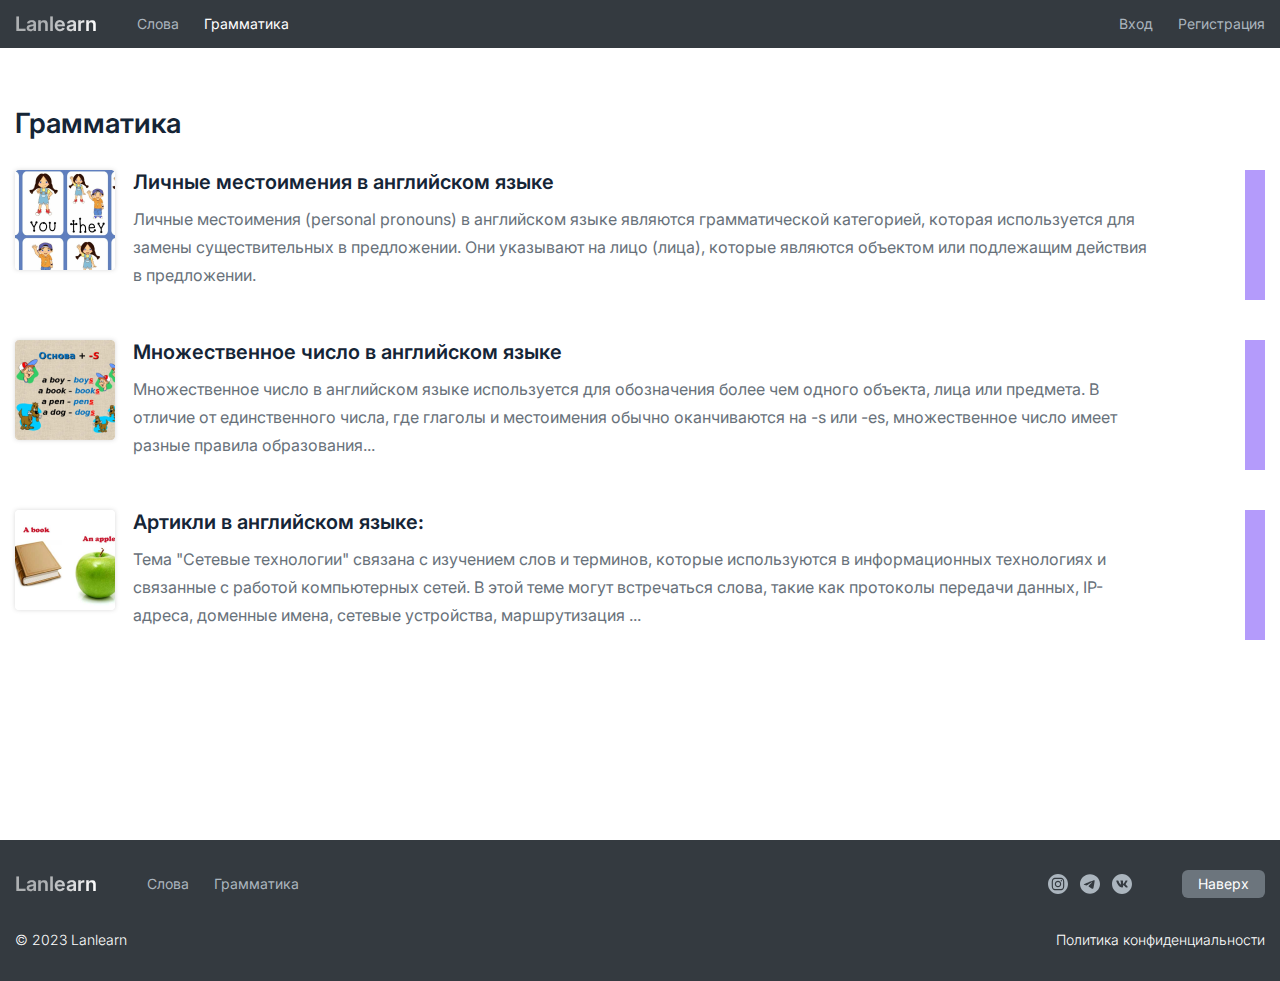
==== commit 05644e00: "Add files via upload" ====
--- a/gramatics.html
+++ b/gramatics.html
@@ -12,7 +12,7 @@
   <div class="container"> 
     <div class="header__container"> 
       <div class="header__block"> <a class="logo" href="index.html">Lanlearn</a>
-        <nav class="header__nav nav__link"> <a class="header__link nav__link" href="index.html">Слова</a><a class="header__link nav__link" href="gramatics.html">Грамматика</a></nav>
+        <nav class="header__nav nav__link"> <a class="header__link nav__link" href="index.html">Слова</a><a class="header__link nav__link active" href="gramatics.html">Грамматика</a></nav>
       </div>
       <div class="header__block"><a class="header__link nav__link" href="login.html">Вход</a><a class="header__link nav__link" href="register.html">Регистрация</a></div>
     </div>
@@ -82,7 +82,7 @@
 <rect width="20" height="20" fill="white"/>
 </clipPath>
 </defs>
-</svg></a></div><a class="footer__btn" href="#"> Наверх</a>
+</svg></a></div><a class="footer__btn footer-btn_up" href="#"> Наверх</a>
         </div>
       </div>
       <div class="footer__down"> 
--- a/style.css
+++ b/style.css
@@ -1,2428 +1,5 @@
 @import url(https://fonts.googleapis.com/css2?family=Inter:wght@100;200;300;400;500;600;700;800;900&display=swap);
-.container,
-.container-fluid,
-.container-sm,
-.container-md,
-.container-lg,
-.container-xl {
-  width: 100%;
-  padding-right: 15px;
-  padding-left: 15px;
-  margin-right: auto;
-  margin-left: auto; }
-
-@media (min-width: 576px) {
-  .container, .container-sm {
-    max-width: 540px; } }
-
-@media (min-width: 768px) {
-  .container, .container-sm, .container-md {
-    max-width: 720px; } }
-
-@media (min-width: 992px) {
-  .container, .container-sm, .container-md, .container-lg {
-    max-width: 960px; } }
-
-@media (min-width: 1200px) {
-  .container, .container-sm, .container-md, .container-lg, .container-xl {
-    max-width: 1440px; } }
-
-.row {
-  display: -webkit-box;
-  display: -webkit-flex;
-  display: -moz-box;
-  display: -ms-flexbox;
-  display: flex;
-  -webkit-flex-wrap: wrap;
-      -ms-flex-wrap: wrap;
-          flex-wrap: wrap;
-  margin-right: -15px;
-  margin-left: -15px; }
-
-.no-gutters {
-  margin-right: 0;
-  margin-left: 0; }
-  .no-gutters > .col,
-  .no-gutters > [class*="col-"] {
-    padding-right: 0;
-    padding-left: 0; }
-
-.col-1, .col-2, .col-3, .col-4, .col-5, .col-6, .col-7, .col-8, .col-9, .col-10, .col-11, .col-12, .col,
-.col-auto, .col-sm-1, .col-sm-2, .col-sm-3, .col-sm-4, .col-sm-5, .col-sm-6, .col-sm-7, .col-sm-8, .col-sm-9, .col-sm-10, .col-sm-11, .col-sm-12, .col-sm,
-.col-sm-auto, .col-md-1, .col-md-2, .col-md-3, .col-md-4, .col-md-5, .col-md-6, .col-md-7, .col-md-8, .col-md-9, .col-md-10, .col-md-11, .col-md-12, .col-md,
-.col-md-auto, .col-lg-1, .col-lg-2, .col-lg-3, .col-lg-4, .col-lg-5, .col-lg-6, .col-lg-7, .col-lg-8, .col-lg-9, .col-lg-10, .col-lg-11, .col-lg-12, .col-lg,
-.col-lg-auto, .col-xl-1, .col-xl-2, .col-xl-3, .col-xl-4, .col-xl-5, .col-xl-6, .col-xl-7, .col-xl-8, .col-xl-9, .col-xl-10, .col-xl-11, .col-xl-12, .col-xl,
-.col-xl-auto {
-  position: relative;
-  width: 100%;
-  padding-right: 15px;
-  padding-left: 15px; }
-
-.col {
-  -webkit-flex-basis: 0;
-      -ms-flex-preferred-size: 0;
-          flex-basis: 0;
-  -webkit-box-flex: 1;
-  -webkit-flex-grow: 1;
-     -moz-box-flex: 1;
-      -ms-flex-positive: 1;
-          flex-grow: 1;
-  max-width: 100%; }
-
-.row-cols-1 > * {
-  -webkit-box-flex: 0;
-  -webkit-flex: 0 0 100%;
-     -moz-box-flex: 0;
-      -ms-flex: 0 0 100%;
-          flex: 0 0 100%;
-  max-width: 100%; }
-
-.row-cols-2 > * {
-  -webkit-box-flex: 0;
-  -webkit-flex: 0 0 50%;
-     -moz-box-flex: 0;
-      -ms-flex: 0 0 50%;
-          flex: 0 0 50%;
-  max-width: 50%; }
-
-.row-cols-3 > * {
-  -webkit-box-flex: 0;
-  -webkit-flex: 0 0 33.33333%;
-     -moz-box-flex: 0;
-      -ms-flex: 0 0 33.33333%;
-          flex: 0 0 33.33333%;
-  max-width: 33.33333%; }
-
-.row-cols-4 > * {
-  -webkit-box-flex: 0;
-  -webkit-flex: 0 0 25%;
-     -moz-box-flex: 0;
-      -ms-flex: 0 0 25%;
-          flex: 0 0 25%;
-  max-width: 25%; }
-
-.row-cols-5 > * {
-  -webkit-box-flex: 0;
-  -webkit-flex: 0 0 20%;
-     -moz-box-flex: 0;
-      -ms-flex: 0 0 20%;
-          flex: 0 0 20%;
-  max-width: 20%; }
-
-.row-cols-6 > * {
-  -webkit-box-flex: 0;
-  -webkit-flex: 0 0 16.66667%;
-     -moz-box-flex: 0;
-      -ms-flex: 0 0 16.66667%;
-          flex: 0 0 16.66667%;
-  max-width: 16.66667%; }
-
-.col-auto {
-  -webkit-box-flex: 0;
-  -webkit-flex: 0 0 auto;
-     -moz-box-flex: 0;
-      -ms-flex: 0 0 auto;
-          flex: 0 0 auto;
-  width: auto;
-  max-width: 100%; }
-
-.col-1 {
-  -webkit-box-flex: 0;
-  -webkit-flex: 0 0 8.33333%;
-     -moz-box-flex: 0;
-      -ms-flex: 0 0 8.33333%;
-          flex: 0 0 8.33333%;
-  max-width: 8.33333%; }
-
-.col-2 {
-  -webkit-box-flex: 0;
-  -webkit-flex: 0 0 16.66667%;
-     -moz-box-flex: 0;
-      -ms-flex: 0 0 16.66667%;
-          flex: 0 0 16.66667%;
-  max-width: 16.66667%; }
-
-.col-3 {
-  -webkit-box-flex: 0;
-  -webkit-flex: 0 0 25%;
-     -moz-box-flex: 0;
-      -ms-flex: 0 0 25%;
-          flex: 0 0 25%;
-  max-width: 25%; }
-
-.col-4 {
-  -webkit-box-flex: 0;
-  -webkit-flex: 0 0 33.33333%;
-     -moz-box-flex: 0;
-      -ms-flex: 0 0 33.33333%;
-          flex: 0 0 33.33333%;
-  max-width: 33.33333%; }
-
-.col-5 {
-  -webkit-box-flex: 0;
-  -webkit-flex: 0 0 41.66667%;
-     -moz-box-flex: 0;
-      -ms-flex: 0 0 41.66667%;
-          flex: 0 0 41.66667%;
-  max-width: 41.66667%; }
-
-.col-6 {
-  -webkit-box-flex: 0;
-  -webkit-flex: 0 0 50%;
-     -moz-box-flex: 0;
-      -ms-flex: 0 0 50%;
-          flex: 0 0 50%;
-  max-width: 50%; }
-
-.col-7 {
-  -webkit-box-flex: 0;
-  -webkit-flex: 0 0 58.33333%;
-     -moz-box-flex: 0;
-      -ms-flex: 0 0 58.33333%;
-          flex: 0 0 58.33333%;
-  max-width: 58.33333%; }
-
-.col-8 {
-  -webkit-box-flex: 0;
-  -webkit-flex: 0 0 66.66667%;
-     -moz-box-flex: 0;
-      -ms-flex: 0 0 66.66667%;
-          flex: 0 0 66.66667%;
-  max-width: 66.66667%; }
-
-.col-9 {
-  -webkit-box-flex: 0;
-  -webkit-flex: 0 0 75%;
-     -moz-box-flex: 0;
-      -ms-flex: 0 0 75%;
-          flex: 0 0 75%;
-  max-width: 75%; }
-
-.col-10 {
-  -webkit-box-flex: 0;
-  -webkit-flex: 0 0 83.33333%;
-     -moz-box-flex: 0;
-      -ms-flex: 0 0 83.33333%;
-          flex: 0 0 83.33333%;
-  max-width: 83.33333%; }
-
-.col-11 {
-  -webkit-box-flex: 0;
-  -webkit-flex: 0 0 91.66667%;
-     -moz-box-flex: 0;
-      -ms-flex: 0 0 91.66667%;
-          flex: 0 0 91.66667%;
-  max-width: 91.66667%; }
-
-.col-12 {
-  -webkit-box-flex: 0;
-  -webkit-flex: 0 0 100%;
-     -moz-box-flex: 0;
-      -ms-flex: 0 0 100%;
-          flex: 0 0 100%;
-  max-width: 100%; }
-
-.order-first {
-  -webkit-box-ordinal-group: 0;
-  -webkit-order: -1;
-     -moz-box-ordinal-group: 0;
-      -ms-flex-order: -1;
-          order: -1; }
-
-.order-last {
-  -webkit-box-ordinal-group: 14;
-  -webkit-order: 13;
-     -moz-box-ordinal-group: 14;
-      -ms-flex-order: 13;
-          order: 13; }
-
-.order-0 {
-  -webkit-box-ordinal-group: 1;
-  -webkit-order: 0;
-     -moz-box-ordinal-group: 1;
-      -ms-flex-order: 0;
-          order: 0; }
-
-.order-1 {
-  -webkit-box-ordinal-group: 2;
-  -webkit-order: 1;
-     -moz-box-ordinal-group: 2;
-      -ms-flex-order: 1;
-          order: 1; }
-
-.order-2 {
-  -webkit-box-ordinal-group: 3;
-  -webkit-order: 2;
-     -moz-box-ordinal-group: 3;
-      -ms-flex-order: 2;
-          order: 2; }
-
-.order-3 {
-  -webkit-box-ordinal-group: 4;
-  -webkit-order: 3;
-     -moz-box-ordinal-group: 4;
-      -ms-flex-order: 3;
-          order: 3; }
-
-.order-4 {
-  -webkit-box-ordinal-group: 5;
-  -webkit-order: 4;
-     -moz-box-ordinal-group: 5;
-      -ms-flex-order: 4;
-          order: 4; }
-
-.order-5 {
-  -webkit-box-ordinal-group: 6;
-  -webkit-order: 5;
-     -moz-box-ordinal-group: 6;
-      -ms-flex-order: 5;
-          order: 5; }
-
-.order-6 {
-  -webkit-box-ordinal-group: 7;
-  -webkit-order: 6;
-     -moz-box-ordinal-group: 7;
-      -ms-flex-order: 6;
-          order: 6; }
-
-.order-7 {
-  -webkit-box-ordinal-group: 8;
-  -webkit-order: 7;
-     -moz-box-ordinal-group: 8;
-      -ms-flex-order: 7;
-          order: 7; }
-
-.order-8 {
-  -webkit-box-ordinal-group: 9;
-  -webkit-order: 8;
-     -moz-box-ordinal-group: 9;
-      -ms-flex-order: 8;
-          order: 8; }
-
-.order-9 {
-  -webkit-box-ordinal-group: 10;
-  -webkit-order: 9;
-     -moz-box-ordinal-group: 10;
-      -ms-flex-order: 9;
-          order: 9; }
-
-.order-10 {
-  -webkit-box-ordinal-group: 11;
-  -webkit-order: 10;
-     -moz-box-ordinal-group: 11;
-      -ms-flex-order: 10;
-          order: 10; }
-
-.order-11 {
-  -webkit-box-ordinal-group: 12;
-  -webkit-order: 11;
-     -moz-box-ordinal-group: 12;
-      -ms-flex-order: 11;
-          order: 11; }
-
-.order-12 {
-  -webkit-box-ordinal-group: 13;
-  -webkit-order: 12;
-     -moz-box-ordinal-group: 13;
-      -ms-flex-order: 12;
-          order: 12; }
-
-.offset-1 {
-  margin-left: 8.33333%; }
-
-.offset-2 {
-  margin-left: 16.66667%; }
-
-.offset-3 {
-  margin-left: 25%; }
-
-.offset-4 {
-  margin-left: 33.33333%; }
-
-.offset-5 {
-  margin-left: 41.66667%; }
-
-.offset-6 {
-  margin-left: 50%; }
-
-.offset-7 {
-  margin-left: 58.33333%; }
-
-.offset-8 {
-  margin-left: 66.66667%; }
-
-.offset-9 {
-  margin-left: 75%; }
-
-.offset-10 {
-  margin-left: 83.33333%; }
-
-.offset-11 {
-  margin-left: 91.66667%; }
-
-@media (min-width: 576px) {
-  .col-sm {
-    -webkit-flex-basis: 0;
-        -ms-flex-preferred-size: 0;
-            flex-basis: 0;
-    -webkit-box-flex: 1;
-    -webkit-flex-grow: 1;
-       -moz-box-flex: 1;
-        -ms-flex-positive: 1;
-            flex-grow: 1;
-    max-width: 100%; }
-  .row-cols-sm-1 > * {
-    -webkit-box-flex: 0;
-    -webkit-flex: 0 0 100%;
-       -moz-box-flex: 0;
-        -ms-flex: 0 0 100%;
-            flex: 0 0 100%;
-    max-width: 100%; }
-  .row-cols-sm-2 > * {
-    -webkit-box-flex: 0;
-    -webkit-flex: 0 0 50%;
-       -moz-box-flex: 0;
-        -ms-flex: 0 0 50%;
-            flex: 0 0 50%;
-    max-width: 50%; }
-  .row-cols-sm-3 > * {
-    -webkit-box-flex: 0;
-    -webkit-flex: 0 0 33.33333%;
-       -moz-box-flex: 0;
-        -ms-flex: 0 0 33.33333%;
-            flex: 0 0 33.33333%;
-    max-width: 33.33333%; }
-  .row-cols-sm-4 > * {
-    -webkit-box-flex: 0;
-    -webkit-flex: 0 0 25%;
-       -moz-box-flex: 0;
-        -ms-flex: 0 0 25%;
-            flex: 0 0 25%;
-    max-width: 25%; }
-  .row-cols-sm-5 > * {
-    -webkit-box-flex: 0;
-    -webkit-flex: 0 0 20%;
-       -moz-box-flex: 0;
-        -ms-flex: 0 0 20%;
-            flex: 0 0 20%;
-    max-width: 20%; }
-  .row-cols-sm-6 > * {
-    -webkit-box-flex: 0;
-    -webkit-flex: 0 0 16.66667%;
-       -moz-box-flex: 0;
-        -ms-flex: 0 0 16.66667%;
-            flex: 0 0 16.66667%;
-    max-width: 16.66667%; }
-  .col-sm-auto {
-    -webkit-box-flex: 0;
-    -webkit-flex: 0 0 auto;
-       -moz-box-flex: 0;
-        -ms-flex: 0 0 auto;
-            flex: 0 0 auto;
-    width: auto;
-    max-width: 100%; }
-  .col-sm-1 {
-    -webkit-box-flex: 0;
-    -webkit-flex: 0 0 8.33333%;
-       -moz-box-flex: 0;
-        -ms-flex: 0 0 8.33333%;
-            flex: 0 0 8.33333%;
-    max-width: 8.33333%; }
-  .col-sm-2 {
-    -webkit-box-flex: 0;
-    -webkit-flex: 0 0 16.66667%;
-       -moz-box-flex: 0;
-        -ms-flex: 0 0 16.66667%;
-            flex: 0 0 16.66667%;
-    max-width: 16.66667%; }
-  .col-sm-3 {
-    -webkit-box-flex: 0;
-    -webkit-flex: 0 0 25%;
-       -moz-box-flex: 0;
-        -ms-flex: 0 0 25%;
-            flex: 0 0 25%;
-    max-width: 25%; }
-  .col-sm-4 {
-    -webkit-box-flex: 0;
-    -webkit-flex: 0 0 33.33333%;
-       -moz-box-flex: 0;
-        -ms-flex: 0 0 33.33333%;
-            flex: 0 0 33.33333%;
-    max-width: 33.33333%; }
-  .col-sm-5 {
-    -webkit-box-flex: 0;
-    -webkit-flex: 0 0 41.66667%;
-       -moz-box-flex: 0;
-        -ms-flex: 0 0 41.66667%;
-            flex: 0 0 41.66667%;
-    max-width: 41.66667%; }
-  .col-sm-6 {
-    -webkit-box-flex: 0;
-    -webkit-flex: 0 0 50%;
-       -moz-box-flex: 0;
-        -ms-flex: 0 0 50%;
-            flex: 0 0 50%;
-    max-width: 50%; }
-  .col-sm-7 {
-    -webkit-box-flex: 0;
-    -webkit-flex: 0 0 58.33333%;
-       -moz-box-flex: 0;
-        -ms-flex: 0 0 58.33333%;
-            flex: 0 0 58.33333%;
-    max-width: 58.33333%; }
-  .col-sm-8 {
-    -webkit-box-flex: 0;
-    -webkit-flex: 0 0 66.66667%;
-       -moz-box-flex: 0;
-        -ms-flex: 0 0 66.66667%;
-            flex: 0 0 66.66667%;
-    max-width: 66.66667%; }
-  .col-sm-9 {
-    -webkit-box-flex: 0;
-    -webkit-flex: 0 0 75%;
-       -moz-box-flex: 0;
-        -ms-flex: 0 0 75%;
-            flex: 0 0 75%;
-    max-width: 75%; }
-  .col-sm-10 {
-    -webkit-box-flex: 0;
-    -webkit-flex: 0 0 83.33333%;
-       -moz-box-flex: 0;
-        -ms-flex: 0 0 83.33333%;
-            flex: 0 0 83.33333%;
-    max-width: 83.33333%; }
-  .col-sm-11 {
-    -webkit-box-flex: 0;
-    -webkit-flex: 0 0 91.66667%;
-       -moz-box-flex: 0;
-        -ms-flex: 0 0 91.66667%;
-            flex: 0 0 91.66667%;
-    max-width: 91.66667%; }
-  .col-sm-12 {
-    -webkit-box-flex: 0;
-    -webkit-flex: 0 0 100%;
-       -moz-box-flex: 0;
-        -ms-flex: 0 0 100%;
-            flex: 0 0 100%;
-    max-width: 100%; }
-  .order-sm-first {
-    -webkit-box-ordinal-group: 0;
-    -webkit-order: -1;
-       -moz-box-ordinal-group: 0;
-        -ms-flex-order: -1;
-            order: -1; }
-  .order-sm-last {
-    -webkit-box-ordinal-group: 14;
-    -webkit-order: 13;
-       -moz-box-ordinal-group: 14;
-        -ms-flex-order: 13;
-            order: 13; }
-  .order-sm-0 {
-    -webkit-box-ordinal-group: 1;
-    -webkit-order: 0;
-       -moz-box-ordinal-group: 1;
-        -ms-flex-order: 0;
-            order: 0; }
-  .order-sm-1 {
-    -webkit-box-ordinal-group: 2;
-    -webkit-order: 1;
-       -moz-box-ordinal-group: 2;
-        -ms-flex-order: 1;
-            order: 1; }
-  .order-sm-2 {
-    -webkit-box-ordinal-group: 3;
-    -webkit-order: 2;
-       -moz-box-ordinal-group: 3;
-        -ms-flex-order: 2;
-            order: 2; }
-  .order-sm-3 {
-    -webkit-box-ordinal-group: 4;
-    -webkit-order: 3;
-       -moz-box-ordinal-group: 4;
-        -ms-flex-order: 3;
-            order: 3; }
-  .order-sm-4 {
-    -webkit-box-ordinal-group: 5;
-    -webkit-order: 4;
-       -moz-box-ordinal-group: 5;
-        -ms-flex-order: 4;
-            order: 4; }
-  .order-sm-5 {
-    -webkit-box-ordinal-group: 6;
-    -webkit-order: 5;
-       -moz-box-ordinal-group: 6;
-        -ms-flex-order: 5;
-            order: 5; }
-  .order-sm-6 {
-    -webkit-box-ordinal-group: 7;
-    -webkit-order: 6;
-       -moz-box-ordinal-group: 7;
-        -ms-flex-order: 6;
-            order: 6; }
-  .order-sm-7 {
-    -webkit-box-ordinal-group: 8;
-    -webkit-order: 7;
-       -moz-box-ordinal-group: 8;
-        -ms-flex-order: 7;
-            order: 7; }
-  .order-sm-8 {
-    -webkit-box-ordinal-group: 9;
-    -webkit-order: 8;
-       -moz-box-ordinal-group: 9;
-        -ms-flex-order: 8;
-            order: 8; }
-  .order-sm-9 {
-    -webkit-box-ordinal-group: 10;
-    -webkit-order: 9;
-       -moz-box-ordinal-group: 10;
-        -ms-flex-order: 9;
-            order: 9; }
-  .order-sm-10 {
-    -webkit-box-ordinal-group: 11;
-    -webkit-order: 10;
-       -moz-box-ordinal-group: 11;
-        -ms-flex-order: 10;
-            order: 10; }
-  .order-sm-11 {
-    -webkit-box-ordinal-group: 12;
-    -webkit-order: 11;
-       -moz-box-ordinal-group: 12;
-        -ms-flex-order: 11;
-            order: 11; }
-  .order-sm-12 {
-    -webkit-box-ordinal-group: 13;
-    -webkit-order: 12;
-       -moz-box-ordinal-group: 13;
-        -ms-flex-order: 12;
-            order: 12; }
-  .offset-sm-0 {
-    margin-left: 0; }
-  .offset-sm-1 {
-    margin-left: 8.33333%; }
-  .offset-sm-2 {
-    margin-left: 16.66667%; }
-  .offset-sm-3 {
-    margin-left: 25%; }
-  .offset-sm-4 {
-    margin-left: 33.33333%; }
-  .offset-sm-5 {
-    margin-left: 41.66667%; }
-  .offset-sm-6 {
-    margin-left: 50%; }
-  .offset-sm-7 {
-    margin-left: 58.33333%; }
-  .offset-sm-8 {
-    margin-left: 66.66667%; }
-  .offset-sm-9 {
-    margin-left: 75%; }
-  .offset-sm-10 {
-    margin-left: 83.33333%; }
-  .offset-sm-11 {
-    margin-left: 91.66667%; } }
-
-@media (min-width: 768px) {
-  .col-md {
-    -webkit-flex-basis: 0;
-        -ms-flex-preferred-size: 0;
-            flex-basis: 0;
-    -webkit-box-flex: 1;
-    -webkit-flex-grow: 1;
-       -moz-box-flex: 1;
-        -ms-flex-positive: 1;
-            flex-grow: 1;
-    max-width: 100%; }
-  .row-cols-md-1 > * {
-    -webkit-box-flex: 0;
-    -webkit-flex: 0 0 100%;
-       -moz-box-flex: 0;
-        -ms-flex: 0 0 100%;
-            flex: 0 0 100%;
-    max-width: 100%; }
-  .row-cols-md-2 > * {
-    -webkit-box-flex: 0;
-    -webkit-flex: 0 0 50%;
-       -moz-box-flex: 0;
-        -ms-flex: 0 0 50%;
-            flex: 0 0 50%;
-    max-width: 50%; }
-  .row-cols-md-3 > * {
-    -webkit-box-flex: 0;
-    -webkit-flex: 0 0 33.33333%;
-       -moz-box-flex: 0;
-        -ms-flex: 0 0 33.33333%;
-            flex: 0 0 33.33333%;
-    max-width: 33.33333%; }
-  .row-cols-md-4 > * {
-    -webkit-box-flex: 0;
-    -webkit-flex: 0 0 25%;
-       -moz-box-flex: 0;
-        -ms-flex: 0 0 25%;
-            flex: 0 0 25%;
-    max-width: 25%; }
-  .row-cols-md-5 > * {
-    -webkit-box-flex: 0;
-    -webkit-flex: 0 0 20%;
-       -moz-box-flex: 0;
-        -ms-flex: 0 0 20%;
-            flex: 0 0 20%;
-    max-width: 20%; }
-  .row-cols-md-6 > * {
-    -webkit-box-flex: 0;
-    -webkit-flex: 0 0 16.66667%;
-       -moz-box-flex: 0;
-        -ms-flex: 0 0 16.66667%;
-            flex: 0 0 16.66667%;
-    max-width: 16.66667%; }
-  .col-md-auto {
-    -webkit-box-flex: 0;
-    -webkit-flex: 0 0 auto;
-       -moz-box-flex: 0;
-        -ms-flex: 0 0 auto;
-            flex: 0 0 auto;
-    width: auto;
-    max-width: 100%; }
-  .col-md-1 {
-    -webkit-box-flex: 0;
-    -webkit-flex: 0 0 8.33333%;
-       -moz-box-flex: 0;
-        -ms-flex: 0 0 8.33333%;
-            flex: 0 0 8.33333%;
-    max-width: 8.33333%; }
-  .col-md-2 {
-    -webkit-box-flex: 0;
-    -webkit-flex: 0 0 16.66667%;
-       -moz-box-flex: 0;
-        -ms-flex: 0 0 16.66667%;
-            flex: 0 0 16.66667%;
-    max-width: 16.66667%; }
-  .col-md-3 {
-    -webkit-box-flex: 0;
-    -webkit-flex: 0 0 25%;
-       -moz-box-flex: 0;
-        -ms-flex: 0 0 25%;
-            flex: 0 0 25%;
-    max-width: 25%; }
-  .col-md-4 {
-    -webkit-box-flex: 0;
-    -webkit-flex: 0 0 33.33333%;
-       -moz-box-flex: 0;
-        -ms-flex: 0 0 33.33333%;
-            flex: 0 0 33.33333%;
-    max-width: 33.33333%; }
-  .col-md-5 {
-    -webkit-box-flex: 0;
-    -webkit-flex: 0 0 41.66667%;
-       -moz-box-flex: 0;
-        -ms-flex: 0 0 41.66667%;
-            flex: 0 0 41.66667%;
-    max-width: 41.66667%; }
-  .col-md-6 {
-    -webkit-box-flex: 0;
-    -webkit-flex: 0 0 50%;
-       -moz-box-flex: 0;
-        -ms-flex: 0 0 50%;
-            flex: 0 0 50%;
-    max-width: 50%; }
-  .col-md-7 {
-    -webkit-box-flex: 0;
-    -webkit-flex: 0 0 58.33333%;
-       -moz-box-flex: 0;
-        -ms-flex: 0 0 58.33333%;
-            flex: 0 0 58.33333%;
-    max-width: 58.33333%; }
-  .col-md-8 {
-    -webkit-box-flex: 0;
-    -webkit-flex: 0 0 66.66667%;
-       -moz-box-flex: 0;
-        -ms-flex: 0 0 66.66667%;
-            flex: 0 0 66.66667%;
-    max-width: 66.66667%; }
-  .col-md-9 {
-    -webkit-box-flex: 0;
-    -webkit-flex: 0 0 75%;
-       -moz-box-flex: 0;
-        -ms-flex: 0 0 75%;
-            flex: 0 0 75%;
-    max-width: 75%; }
-  .col-md-10 {
-    -webkit-box-flex: 0;
-    -webkit-flex: 0 0 83.33333%;
-       -moz-box-flex: 0;
-        -ms-flex: 0 0 83.33333%;
-            flex: 0 0 83.33333%;
-    max-width: 83.33333%; }
-  .col-md-11 {
-    -webkit-box-flex: 0;
-    -webkit-flex: 0 0 91.66667%;
-       -moz-box-flex: 0;
-        -ms-flex: 0 0 91.66667%;
-            flex: 0 0 91.66667%;
-    max-width: 91.66667%; }
-  .col-md-12 {
-    -webkit-box-flex: 0;
-    -webkit-flex: 0 0 100%;
-       -moz-box-flex: 0;
-        -ms-flex: 0 0 100%;
-            flex: 0 0 100%;
-    max-width: 100%; }
-  .order-md-first {
-    -webkit-box-ordinal-group: 0;
-    -webkit-order: -1;
-       -moz-box-ordinal-group: 0;
-        -ms-flex-order: -1;
-            order: -1; }
-  .order-md-last {
-    -webkit-box-ordinal-group: 14;
-    -webkit-order: 13;
-       -moz-box-ordinal-group: 14;
-        -ms-flex-order: 13;
-            order: 13; }
-  .order-md-0 {
-    -webkit-box-ordinal-group: 1;
-    -webkit-order: 0;
-       -moz-box-ordinal-group: 1;
-        -ms-flex-order: 0;
-            order: 0; }
-  .order-md-1 {
-    -webkit-box-ordinal-group: 2;
-    -webkit-order: 1;
-       -moz-box-ordinal-group: 2;
-        -ms-flex-order: 1;
-            order: 1; }
-  .order-md-2 {
-    -webkit-box-ordinal-group: 3;
-    -webkit-order: 2;
-       -moz-box-ordinal-group: 3;
-        -ms-flex-order: 2;
-            order: 2; }
-  .order-md-3 {
-    -webkit-box-ordinal-group: 4;
-    -webkit-order: 3;
-       -moz-box-ordinal-group: 4;
-        -ms-flex-order: 3;
-            order: 3; }
-  .order-md-4 {
-    -webkit-box-ordinal-group: 5;
-    -webkit-order: 4;
-       -moz-box-ordinal-group: 5;
-        -ms-flex-order: 4;
-            order: 4; }
-  .order-md-5 {
-    -webkit-box-ordinal-group: 6;
-    -webkit-order: 5;
-       -moz-box-ordinal-group: 6;
-        -ms-flex-order: 5;
-            order: 5; }
-  .order-md-6 {
-    -webkit-box-ordinal-group: 7;
-    -webkit-order: 6;
-       -moz-box-ordinal-group: 7;
-        -ms-flex-order: 6;
-            order: 6; }
-  .order-md-7 {
-    -webkit-box-ordinal-group: 8;
-    -webkit-order: 7;
-       -moz-box-ordinal-group: 8;
-        -ms-flex-order: 7;
-            order: 7; }
-  .order-md-8 {
-    -webkit-box-ordinal-group: 9;
-    -webkit-order: 8;
-       -moz-box-ordinal-group: 9;
-        -ms-flex-order: 8;
-            order: 8; }
-  .order-md-9 {
-    -webkit-box-ordinal-group: 10;
-    -webkit-order: 9;
-       -moz-box-ordinal-group: 10;
-        -ms-flex-order: 9;
-            order: 9; }
-  .order-md-10 {
-    -webkit-box-ordinal-group: 11;
-    -webkit-order: 10;
-       -moz-box-ordinal-group: 11;
-        -ms-flex-order: 10;
-            order: 10; }
-  .order-md-11 {
-    -webkit-box-ordinal-group: 12;
-    -webkit-order: 11;
-       -moz-box-ordinal-group: 12;
-        -ms-flex-order: 11;
-            order: 11; }
-  .order-md-12 {
-    -webkit-box-ordinal-group: 13;
-    -webkit-order: 12;
-       -moz-box-ordinal-group: 13;
-        -ms-flex-order: 12;
-            order: 12; }
-  .offset-md-0 {
-    margin-left: 0; }
-  .offset-md-1 {
-    margin-left: 8.33333%; }
-  .offset-md-2 {
-    margin-left: 16.66667%; }
-  .offset-md-3 {
-    margin-left: 25%; }
-  .offset-md-4 {
-    margin-left: 33.33333%; }
-  .offset-md-5 {
-    margin-left: 41.66667%; }
-  .offset-md-6 {
-    margin-left: 50%; }
-  .offset-md-7 {
-    margin-left: 58.33333%; }
-  .offset-md-8 {
-    margin-left: 66.66667%; }
-  .offset-md-9 {
-    margin-left: 75%; }
-  .offset-md-10 {
-    margin-left: 83.33333%; }
-  .offset-md-11 {
-    margin-left: 91.66667%; } }
-
-@media (min-width: 992px) {
-  .col-lg {
-    -webkit-flex-basis: 0;
-        -ms-flex-preferred-size: 0;
-            flex-basis: 0;
-    -webkit-box-flex: 1;
-    -webkit-flex-grow: 1;
-       -moz-box-flex: 1;
-        -ms-flex-positive: 1;
-            flex-grow: 1;
-    max-width: 100%; }
-  .row-cols-lg-1 > * {
-    -webkit-box-flex: 0;
-    -webkit-flex: 0 0 100%;
-       -moz-box-flex: 0;
-        -ms-flex: 0 0 100%;
-            flex: 0 0 100%;
-    max-width: 100%; }
-  .row-cols-lg-2 > * {
-    -webkit-box-flex: 0;
-    -webkit-flex: 0 0 50%;
-       -moz-box-flex: 0;
-        -ms-flex: 0 0 50%;
-            flex: 0 0 50%;
-    max-width: 50%; }
-  .row-cols-lg-3 > * {
-    -webkit-box-flex: 0;
-    -webkit-flex: 0 0 33.33333%;
-       -moz-box-flex: 0;
-        -ms-flex: 0 0 33.33333%;
-            flex: 0 0 33.33333%;
-    max-width: 33.33333%; }
-  .row-cols-lg-4 > * {
-    -webkit-box-flex: 0;
-    -webkit-flex: 0 0 25%;
-       -moz-box-flex: 0;
-        -ms-flex: 0 0 25%;
-            flex: 0 0 25%;
-    max-width: 25%; }
-  .row-cols-lg-5 > * {
-    -webkit-box-flex: 0;
-    -webkit-flex: 0 0 20%;
-       -moz-box-flex: 0;
-        -ms-flex: 0 0 20%;
-            flex: 0 0 20%;
-    max-width: 20%; }
-  .row-cols-lg-6 > * {
-    -webkit-box-flex: 0;
-    -webkit-flex: 0 0 16.66667%;
-       -moz-box-flex: 0;
-        -ms-flex: 0 0 16.66667%;
-            flex: 0 0 16.66667%;
-    max-width: 16.66667%; }
-  .col-lg-auto {
-    -webkit-box-flex: 0;
-    -webkit-flex: 0 0 auto;
-       -moz-box-flex: 0;
-        -ms-flex: 0 0 auto;
-            flex: 0 0 auto;
-    width: auto;
-    max-width: 100%; }
-  .col-lg-1 {
-    -webkit-box-flex: 0;
-    -webkit-flex: 0 0 8.33333%;
-       -moz-box-flex: 0;
-        -ms-flex: 0 0 8.33333%;
-            flex: 0 0 8.33333%;
-    max-width: 8.33333%; }
-  .col-lg-2 {
-    -webkit-box-flex: 0;
-    -webkit-flex: 0 0 16.66667%;
-       -moz-box-flex: 0;
-        -ms-flex: 0 0 16.66667%;
-            flex: 0 0 16.66667%;
-    max-width: 16.66667%; }
-  .col-lg-3 {
-    -webkit-box-flex: 0;
-    -webkit-flex: 0 0 25%;
-       -moz-box-flex: 0;
-        -ms-flex: 0 0 25%;
-            flex: 0 0 25%;
-    max-width: 25%; }
-  .col-lg-4 {
-    -webkit-box-flex: 0;
-    -webkit-flex: 0 0 33.33333%;
-       -moz-box-flex: 0;
-        -ms-flex: 0 0 33.33333%;
-            flex: 0 0 33.33333%;
-    max-width: 33.33333%; }
-  .col-lg-5 {
-    -webkit-box-flex: 0;
-    -webkit-flex: 0 0 41.66667%;
-       -moz-box-flex: 0;
-        -ms-flex: 0 0 41.66667%;
-            flex: 0 0 41.66667%;
-    max-width: 41.66667%; }
-  .col-lg-6 {
-    -webkit-box-flex: 0;
-    -webkit-flex: 0 0 50%;
-       -moz-box-flex: 0;
-        -ms-flex: 0 0 50%;
-            flex: 0 0 50%;
-    max-width: 50%; }
-  .col-lg-7 {
-    -webkit-box-flex: 0;
-    -webkit-flex: 0 0 58.33333%;
-       -moz-box-flex: 0;
-        -ms-flex: 0 0 58.33333%;
-            flex: 0 0 58.33333%;
-    max-width: 58.33333%; }
-  .col-lg-8 {
-    -webkit-box-flex: 0;
-    -webkit-flex: 0 0 66.66667%;
-       -moz-box-flex: 0;
-        -ms-flex: 0 0 66.66667%;
-            flex: 0 0 66.66667%;
-    max-width: 66.66667%; }
-  .col-lg-9 {
-    -webkit-box-flex: 0;
-    -webkit-flex: 0 0 75%;
-       -moz-box-flex: 0;
-        -ms-flex: 0 0 75%;
-            flex: 0 0 75%;
-    max-width: 75%; }
-  .col-lg-10 {
-    -webkit-box-flex: 0;
-    -webkit-flex: 0 0 83.33333%;
-       -moz-box-flex: 0;
-        -ms-flex: 0 0 83.33333%;
-            flex: 0 0 83.33333%;
-    max-width: 83.33333%; }
-  .col-lg-11 {
-    -webkit-box-flex: 0;
-    -webkit-flex: 0 0 91.66667%;
-       -moz-box-flex: 0;
-        -ms-flex: 0 0 91.66667%;
-            flex: 0 0 91.66667%;
-    max-width: 91.66667%; }
-  .col-lg-12 {
-    -webkit-box-flex: 0;
-    -webkit-flex: 0 0 100%;
-       -moz-box-flex: 0;
-        -ms-flex: 0 0 100%;
-            flex: 0 0 100%;
-    max-width: 100%; }
-  .order-lg-first {
-    -webkit-box-ordinal-group: 0;
-    -webkit-order: -1;
-       -moz-box-ordinal-group: 0;
-        -ms-flex-order: -1;
-            order: -1; }
-  .order-lg-last {
-    -webkit-box-ordinal-group: 14;
-    -webkit-order: 13;
-       -moz-box-ordinal-group: 14;
-        -ms-flex-order: 13;
-            order: 13; }
-  .order-lg-0 {
-    -webkit-box-ordinal-group: 1;
-    -webkit-order: 0;
-       -moz-box-ordinal-group: 1;
-        -ms-flex-order: 0;
-            order: 0; }
-  .order-lg-1 {
-    -webkit-box-ordinal-group: 2;
-    -webkit-order: 1;
-       -moz-box-ordinal-group: 2;
-        -ms-flex-order: 1;
-            order: 1; }
-  .order-lg-2 {
-    -webkit-box-ordinal-group: 3;
-    -webkit-order: 2;
-       -moz-box-ordinal-group: 3;
-        -ms-flex-order: 2;
-            order: 2; }
-  .order-lg-3 {
-    -webkit-box-ordinal-group: 4;
-    -webkit-order: 3;
-       -moz-box-ordinal-group: 4;
-        -ms-flex-order: 3;
-            order: 3; }
-  .order-lg-4 {
-    -webkit-box-ordinal-group: 5;
-    -webkit-order: 4;
-       -moz-box-ordinal-group: 5;
-        -ms-flex-order: 4;
-            order: 4; }
-  .order-lg-5 {
-    -webkit-box-ordinal-group: 6;
-    -webkit-order: 5;
-       -moz-box-ordinal-group: 6;
-        -ms-flex-order: 5;
-            order: 5; }
-  .order-lg-6 {
-    -webkit-box-ordinal-group: 7;
-    -webkit-order: 6;
-       -moz-box-ordinal-group: 7;
-        -ms-flex-order: 6;
-            order: 6; }
-  .order-lg-7 {
-    -webkit-box-ordinal-group: 8;
-    -webkit-order: 7;
-       -moz-box-ordinal-group: 8;
-        -ms-flex-order: 7;
-            order: 7; }
-  .order-lg-8 {
-    -webkit-box-ordinal-group: 9;
-    -webkit-order: 8;
-       -moz-box-ordinal-group: 9;
-        -ms-flex-order: 8;
-            order: 8; }
-  .order-lg-9 {
-    -webkit-box-ordinal-group: 10;
-    -webkit-order: 9;
-       -moz-box-ordinal-group: 10;
-        -ms-flex-order: 9;
-            order: 9; }
-  .order-lg-10 {
-    -webkit-box-ordinal-group: 11;
-    -webkit-order: 10;
-       -moz-box-ordinal-group: 11;
-        -ms-flex-order: 10;
-            order: 10; }
-  .order-lg-11 {
-    -webkit-box-ordinal-group: 12;
-    -webkit-order: 11;
-       -moz-box-ordinal-group: 12;
-        -ms-flex-order: 11;
-            order: 11; }
-  .order-lg-12 {
-    -webkit-box-ordinal-group: 13;
-    -webkit-order: 12;
-       -moz-box-ordinal-group: 13;
-        -ms-flex-order: 12;
-            order: 12; }
-  .offset-lg-0 {
-    margin-left: 0; }
-  .offset-lg-1 {
-    margin-left: 8.33333%; }
-  .offset-lg-2 {
-    margin-left: 16.66667%; }
-  .offset-lg-3 {
-    margin-left: 25%; }
-  .offset-lg-4 {
-    margin-left: 33.33333%; }
-  .offset-lg-5 {
-    margin-left: 41.66667%; }
-  .offset-lg-6 {
-    margin-left: 50%; }
-  .offset-lg-7 {
-    margin-left: 58.33333%; }
-  .offset-lg-8 {
-    margin-left: 66.66667%; }
-  .offset-lg-9 {
-    margin-left: 75%; }
-  .offset-lg-10 {
-    margin-left: 83.33333%; }
-  .offset-lg-11 {
-    margin-left: 91.66667%; } }
-
-@media (min-width: 1200px) {
-  .col-xl {
-    -webkit-flex-basis: 0;
-        -ms-flex-preferred-size: 0;
-            flex-basis: 0;
-    -webkit-box-flex: 1;
-    -webkit-flex-grow: 1;
-       -moz-box-flex: 1;
-        -ms-flex-positive: 1;
-            flex-grow: 1;
-    max-width: 100%; }
-  .row-cols-xl-1 > * {
-    -webkit-box-flex: 0;
-    -webkit-flex: 0 0 100%;
-       -moz-box-flex: 0;
-        -ms-flex: 0 0 100%;
-            flex: 0 0 100%;
-    max-width: 100%; }
-  .row-cols-xl-2 > * {
-    -webkit-box-flex: 0;
-    -webkit-flex: 0 0 50%;
-       -moz-box-flex: 0;
-        -ms-flex: 0 0 50%;
-            flex: 0 0 50%;
-    max-width: 50%; }
-  .row-cols-xl-3 > * {
-    -webkit-box-flex: 0;
-    -webkit-flex: 0 0 33.33333%;
-       -moz-box-flex: 0;
-        -ms-flex: 0 0 33.33333%;
-            flex: 0 0 33.33333%;
-    max-width: 33.33333%; }
-  .row-cols-xl-4 > * {
-    -webkit-box-flex: 0;
-    -webkit-flex: 0 0 25%;
-       -moz-box-flex: 0;
-        -ms-flex: 0 0 25%;
-            flex: 0 0 25%;
-    max-width: 25%; }
-  .row-cols-xl-5 > * {
-    -webkit-box-flex: 0;
-    -webkit-flex: 0 0 20%;
-       -moz-box-flex: 0;
-        -ms-flex: 0 0 20%;
-            flex: 0 0 20%;
-    max-width: 20%; }
-  .row-cols-xl-6 > * {
-    -webkit-box-flex: 0;
-    -webkit-flex: 0 0 16.66667%;
-       -moz-box-flex: 0;
-        -ms-flex: 0 0 16.66667%;
-            flex: 0 0 16.66667%;
-    max-width: 16.66667%; }
-  .col-xl-auto {
-    -webkit-box-flex: 0;
-    -webkit-flex: 0 0 auto;
-       -moz-box-flex: 0;
-        -ms-flex: 0 0 auto;
-            flex: 0 0 auto;
-    width: auto;
-    max-width: 100%; }
-  .col-xl-1 {
-    -webkit-box-flex: 0;
-    -webkit-flex: 0 0 8.33333%;
-       -moz-box-flex: 0;
-        -ms-flex: 0 0 8.33333%;
-            flex: 0 0 8.33333%;
-    max-width: 8.33333%; }
-  .col-xl-2 {
-    -webkit-box-flex: 0;
-    -webkit-flex: 0 0 16.66667%;
-       -moz-box-flex: 0;
-        -ms-flex: 0 0 16.66667%;
-            flex: 0 0 16.66667%;
-    max-width: 16.66667%; }
-  .col-xl-3 {
-    -webkit-box-flex: 0;
-    -webkit-flex: 0 0 25%;
-       -moz-box-flex: 0;
-        -ms-flex: 0 0 25%;
-            flex: 0 0 25%;
-    max-width: 25%; }
-  .col-xl-4 {
-    -webkit-box-flex: 0;
-    -webkit-flex: 0 0 33.33333%;
-       -moz-box-flex: 0;
-        -ms-flex: 0 0 33.33333%;
-            flex: 0 0 33.33333%;
-    max-width: 33.33333%; }
-  .col-xl-5 {
-    -webkit-box-flex: 0;
-    -webkit-flex: 0 0 41.66667%;
-       -moz-box-flex: 0;
-        -ms-flex: 0 0 41.66667%;
-            flex: 0 0 41.66667%;
-    max-width: 41.66667%; }
-  .col-xl-6 {
-    -webkit-box-flex: 0;
-    -webkit-flex: 0 0 50%;
-       -moz-box-flex: 0;
-        -ms-flex: 0 0 50%;
-            flex: 0 0 50%;
-    max-width: 50%; }
-  .col-xl-7 {
-    -webkit-box-flex: 0;
-    -webkit-flex: 0 0 58.33333%;
-       -moz-box-flex: 0;
-        -ms-flex: 0 0 58.33333%;
-            flex: 0 0 58.33333%;
-    max-width: 58.33333%; }
-  .col-xl-8 {
-    -webkit-box-flex: 0;
-    -webkit-flex: 0 0 66.66667%;
-       -moz-box-flex: 0;
-        -ms-flex: 0 0 66.66667%;
-            flex: 0 0 66.66667%;
-    max-width: 66.66667%; }
-  .col-xl-9 {
-    -webkit-box-flex: 0;
-    -webkit-flex: 0 0 75%;
-       -moz-box-flex: 0;
-        -ms-flex: 0 0 75%;
-            flex: 0 0 75%;
-    max-width: 75%; }
-  .col-xl-10 {
-    -webkit-box-flex: 0;
-    -webkit-flex: 0 0 83.33333%;
-       -moz-box-flex: 0;
-        -ms-flex: 0 0 83.33333%;
-            flex: 0 0 83.33333%;
-    max-width: 83.33333%; }
-  .col-xl-11 {
-    -webkit-box-flex: 0;
-    -webkit-flex: 0 0 91.66667%;
-       -moz-box-flex: 0;
-        -ms-flex: 0 0 91.66667%;
-            flex: 0 0 91.66667%;
-    max-width: 91.66667%; }
-  .col-xl-12 {
-    -webkit-box-flex: 0;
-    -webkit-flex: 0 0 100%;
-       -moz-box-flex: 0;
-        -ms-flex: 0 0 100%;
-            flex: 0 0 100%;
-    max-width: 100%; }
-  .order-xl-first {
-    -webkit-box-ordinal-group: 0;
-    -webkit-order: -1;
-       -moz-box-ordinal-group: 0;
-        -ms-flex-order: -1;
-            order: -1; }
-  .order-xl-last {
-    -webkit-box-ordinal-group: 14;
-    -webkit-order: 13;
-       -moz-box-ordinal-group: 14;
-        -ms-flex-order: 13;
-            order: 13; }
-  .order-xl-0 {
-    -webkit-box-ordinal-group: 1;
-    -webkit-order: 0;
-       -moz-box-ordinal-group: 1;
-        -ms-flex-order: 0;
-            order: 0; }
-  .order-xl-1 {
-    -webkit-box-ordinal-group: 2;
-    -webkit-order: 1;
-       -moz-box-ordinal-group: 2;
-        -ms-flex-order: 1;
-            order: 1; }
-  .order-xl-2 {
-    -webkit-box-ordinal-group: 3;
-    -webkit-order: 2;
-       -moz-box-ordinal-group: 3;
-        -ms-flex-order: 2;
-            order: 2; }
-  .order-xl-3 {
-    -webkit-box-ordinal-group: 4;
-    -webkit-order: 3;
-       -moz-box-ordinal-group: 4;
-        -ms-flex-order: 3;
-            order: 3; }
-  .order-xl-4 {
-    -webkit-box-ordinal-group: 5;
-    -webkit-order: 4;
-       -moz-box-ordinal-group: 5;
-        -ms-flex-order: 4;
-            order: 4; }
-  .order-xl-5 {
-    -webkit-box-ordinal-group: 6;
-    -webkit-order: 5;
-       -moz-box-ordinal-group: 6;
-        -ms-flex-order: 5;
-            order: 5; }
-  .order-xl-6 {
-    -webkit-box-ordinal-group: 7;
-    -webkit-order: 6;
-       -moz-box-ordinal-group: 7;
-        -ms-flex-order: 6;
-            order: 6; }
-  .order-xl-7 {
-    -webkit-box-ordinal-group: 8;
-    -webkit-order: 7;
-       -moz-box-ordinal-group: 8;
-        -ms-flex-order: 7;
-            order: 7; }
-  .order-xl-8 {
-    -webkit-box-ordinal-group: 9;
-    -webkit-order: 8;
-       -moz-box-ordinal-group: 9;
-        -ms-flex-order: 8;
-            order: 8; }
-  .order-xl-9 {
-    -webkit-box-ordinal-group: 10;
-    -webkit-order: 9;
-       -moz-box-ordinal-group: 10;
-        -ms-flex-order: 9;
-            order: 9; }
-  .order-xl-10 {
-    -webkit-box-ordinal-group: 11;
-    -webkit-order: 10;
-       -moz-box-ordinal-group: 11;
-        -ms-flex-order: 10;
-            order: 10; }
-  .order-xl-11 {
-    -webkit-box-ordinal-group: 12;
-    -webkit-order: 11;
-       -moz-box-ordinal-group: 12;
-        -ms-flex-order: 11;
-            order: 11; }
-  .order-xl-12 {
-    -webkit-box-ordinal-group: 13;
-    -webkit-order: 12;
-       -moz-box-ordinal-group: 13;
-        -ms-flex-order: 12;
-            order: 12; }
-  .offset-xl-0 {
-    margin-left: 0; }
-  .offset-xl-1 {
-    margin-left: 8.33333%; }
-  .offset-xl-2 {
-    margin-left: 16.66667%; }
-  .offset-xl-3 {
-    margin-left: 25%; }
-  .offset-xl-4 {
-    margin-left: 33.33333%; }
-  .offset-xl-5 {
-    margin-left: 41.66667%; }
-  .offset-xl-6 {
-    margin-left: 50%; }
-  .offset-xl-7 {
-    margin-left: 58.33333%; }
-  .offset-xl-8 {
-    margin-left: 66.66667%; }
-  .offset-xl-9 {
-    margin-left: 75%; }
-  .offset-xl-10 {
-    margin-left: 83.33333%; }
-  .offset-xl-11 {
-    margin-left: 91.66667%; } }
-
-.fade {
-  -webkit-transition: opacity 0.15s linear;
-  -o-transition: opacity 0.15s linear;
-  -moz-transition: opacity 0.15s linear;
-  transition: opacity 0.15s linear; }
-  @media (prefers-reduced-motion: reduce) {
-    .fade {
-      -webkit-transition: none;
-      -o-transition: none;
-      -moz-transition: none;
-      transition: none; } }
-  .fade:not(.show) {
-    opacity: 0; }
-
-.collapse:not(.show) {
-  display: none; }
-
-.collapsing {
-  position: relative;
-  height: 0;
-  overflow: hidden;
-  -webkit-transition: height 0.35s ease;
-  -o-transition: height 0.35s ease;
-  -moz-transition: height 0.35s ease;
-  transition: height 0.35s ease; }
-  @media (prefers-reduced-motion: reduce) {
-    .collapsing {
-      -webkit-transition: none;
-      -o-transition: none;
-      -moz-transition: none;
-      transition: none; } }
-
-.modal-open {
-  overflow: hidden; }
-  .modal-open .modal {
-    overflow-x: hidden;
-    overflow-y: auto; }
-
-.modal {
-  position: fixed;
-  top: 0;
-  left: 0;
-  z-index: 1050;
-  display: none;
-  width: 100%;
-  height: 100%;
-  overflow: hidden;
-  outline: 0; }
-
-.modal-dialog {
-  position: relative;
-  width: auto;
-  margin: 0.5rem;
-  pointer-events: none; }
-  .modal.fade .modal-dialog {
-    -webkit-transition: -webkit-transform 0.3s ease-out;
-    transition: -webkit-transform 0.3s ease-out;
-    -o-transition: -o-transform 0.3s ease-out;
-    -moz-transition: transform 0.3s ease-out, -moz-transform 0.3s ease-out;
-    transition: transform 0.3s ease-out;
-    transition: transform 0.3s ease-out, -webkit-transform 0.3s ease-out, -moz-transform 0.3s ease-out, -o-transform 0.3s ease-out;
-    -webkit-transform: translate(0, -50px);
-       -moz-transform: translate(0, -50px);
-        -ms-transform: translate(0, -50px);
-         -o-transform: translate(0, -50px);
-            transform: translate(0, -50px); }
-    @media (prefers-reduced-motion: reduce) {
-      .modal.fade .modal-dialog {
-        -webkit-transition: none;
-        -o-transition: none;
-        -moz-transition: none;
-        transition: none; } }
-  .modal.show .modal-dialog {
-    -webkit-transform: none;
-       -moz-transform: none;
-        -ms-transform: none;
-         -o-transform: none;
-            transform: none; }
-  .modal.modal-static .modal-dialog {
-    -webkit-transform: scale(1.02);
-       -moz-transform: scale(1.02);
-        -ms-transform: scale(1.02);
-         -o-transform: scale(1.02);
-            transform: scale(1.02); }
-
-.modal-dialog-scrollable {
-  display: -webkit-box;
-  display: -webkit-flex;
-  display: -moz-box;
-  display: -ms-flexbox;
-  display: flex;
-  max-height: -webkit-calc(100% - 1rem);
-  max-height: -moz-calc(100% - 1rem);
-  max-height: calc(100% - 1rem); }
-  .modal-dialog-scrollable .modal-content {
-    max-height: -webkit-calc(100vh - 1rem);
-    max-height: -moz-calc(100vh - 1rem);
-    max-height: calc(100vh - 1rem);
-    overflow: hidden; }
-  .modal-dialog-scrollable .modal-header,
-  .modal-dialog-scrollable .modal-footer {
-    -webkit-flex-shrink: 0;
-        -ms-flex-negative: 0;
-            flex-shrink: 0; }
-  .modal-dialog-scrollable .modal-body {
-    overflow-y: auto; }
-
-.modal-dialog-centered {
-  display: -webkit-box;
-  display: -webkit-flex;
-  display: -moz-box;
-  display: -ms-flexbox;
-  display: flex;
-  -webkit-box-align: center;
-  -webkit-align-items: center;
-     -moz-box-align: center;
-      -ms-flex-align: center;
-          align-items: center;
-  min-height: -webkit-calc(100% - 1rem);
-  min-height: -moz-calc(100% - 1rem);
-  min-height: calc(100% - 1rem); }
-  .modal-dialog-centered::before {
-    display: block;
-    height: -webkit-calc(100vh - 1rem);
-    height: -moz-calc(100vh - 1rem);
-    height: calc(100vh - 1rem);
-    height: -webkit-min-content;
-    height: -moz-min-content;
-    height: min-content;
-    content: ""; }
-  .modal-dialog-centered.modal-dialog-scrollable {
-    -webkit-box-orient: vertical;
-    -webkit-box-direction: normal;
-    -webkit-flex-direction: column;
-       -moz-box-orient: vertical;
-       -moz-box-direction: normal;
-        -ms-flex-direction: column;
-            flex-direction: column;
-    -webkit-box-pack: center;
-    -webkit-justify-content: center;
-       -moz-box-pack: center;
-        -ms-flex-pack: center;
-            justify-content: center;
-    height: 100%; }
-    .modal-dialog-centered.modal-dialog-scrollable .modal-content {
-      max-height: none; }
-    .modal-dialog-centered.modal-dialog-scrollable::before {
-      content: none; }
-
-.modal-content {
-  position: relative;
-  display: -webkit-box;
-  display: -webkit-flex;
-  display: -moz-box;
-  display: -ms-flexbox;
-  display: flex;
-  -webkit-box-orient: vertical;
-  -webkit-box-direction: normal;
-  -webkit-flex-direction: column;
-     -moz-box-orient: vertical;
-     -moz-box-direction: normal;
-      -ms-flex-direction: column;
-          flex-direction: column;
-  width: 100%;
-  pointer-events: auto;
-  background-color: #fff;
-  background-clip: padding-box;
-  border: 1px solid rgba(0, 0, 0, 0.2);
-  -webkit-border-radius: 0.3rem;
-     -moz-border-radius: 0.3rem;
-          border-radius: 0.3rem;
-  outline: 0; }
-
-.modal-backdrop {
-  position: fixed;
-  top: 0;
-  left: 0;
-  z-index: 1040;
-  width: 100vw;
-  height: 100vh;
-  background-color: #000; }
-  .modal-backdrop.fade {
-    opacity: 0; }
-  .modal-backdrop.show {
-    opacity: 0.5; }
-
-.modal-header {
-  display: -webkit-box;
-  display: -webkit-flex;
-  display: -moz-box;
-  display: -ms-flexbox;
-  display: flex;
-  -webkit-box-align: start;
-  -webkit-align-items: flex-start;
-     -moz-box-align: start;
-      -ms-flex-align: start;
-          align-items: flex-start;
-  -webkit-box-pack: justify;
-  -webkit-justify-content: space-between;
-     -moz-box-pack: justify;
-      -ms-flex-pack: justify;
-          justify-content: space-between;
-  padding: 1rem 1rem;
-  border-bottom: 1px solid #dee2e6;
-  -webkit-border-top-left-radius: -webkit-calc(0.3rem - 1px);
-     -moz-border-radius-topleft: -moz-calc(0.3rem - 1px);
-          border-top-left-radius: calc(0.3rem - 1px);
-  -webkit-border-top-right-radius: -webkit-calc(0.3rem - 1px);
-     -moz-border-radius-topright: -moz-calc(0.3rem - 1px);
-          border-top-right-radius: calc(0.3rem - 1px); }
-  .modal-header .close {
-    padding: 1rem 1rem;
-    margin: -1rem -1rem -1rem auto; }
-
-.modal-title {
-  margin-bottom: 0;
-  line-height: 1.5; }
-
-.modal-body {
-  position: relative;
-  -webkit-box-flex: 1;
-  -webkit-flex: 1 1 auto;
-     -moz-box-flex: 1;
-      -ms-flex: 1 1 auto;
-          flex: 1 1 auto;
-  padding: 1rem; }
-
-.modal-footer {
-  display: -webkit-box;
-  display: -webkit-flex;
-  display: -moz-box;
-  display: -ms-flexbox;
-  display: flex;
-  -webkit-flex-wrap: wrap;
-      -ms-flex-wrap: wrap;
-          flex-wrap: wrap;
-  -webkit-box-align: center;
-  -webkit-align-items: center;
-     -moz-box-align: center;
-      -ms-flex-align: center;
-          align-items: center;
-  -webkit-box-pack: end;
-  -webkit-justify-content: flex-end;
-     -moz-box-pack: end;
-      -ms-flex-pack: end;
-          justify-content: flex-end;
-  padding: 0.75rem;
-  border-top: 1px solid #dee2e6;
-  -webkit-border-bottom-right-radius: -webkit-calc(0.3rem - 1px);
-     -moz-border-radius-bottomright: -moz-calc(0.3rem - 1px);
-          border-bottom-right-radius: calc(0.3rem - 1px);
-  -webkit-border-bottom-left-radius: -webkit-calc(0.3rem - 1px);
-     -moz-border-radius-bottomleft: -moz-calc(0.3rem - 1px);
-          border-bottom-left-radius: calc(0.3rem - 1px); }
-  .modal-footer > * {
-    margin: 0.25rem; }
-
-.modal-scrollbar-measure {
-  position: absolute;
-  top: -9999px;
-  width: 50px;
-  height: 50px;
-  overflow: scroll; }
-
-@media (min-width: 576px) {
-  .modal-dialog {
-    max-width: 500px;
-    margin: 1.75rem auto; }
-  .modal-dialog-scrollable {
-    max-height: -webkit-calc(100% - 3.5rem);
-    max-height: -moz-calc(100% - 3.5rem);
-    max-height: calc(100% - 3.5rem); }
-    .modal-dialog-scrollable .modal-content {
-      max-height: -webkit-calc(100vh - 3.5rem);
-      max-height: -moz-calc(100vh - 3.5rem);
-      max-height: calc(100vh - 3.5rem); }
-  .modal-dialog-centered {
-    min-height: -webkit-calc(100% - 3.5rem);
-    min-height: -moz-calc(100% - 3.5rem);
-    min-height: calc(100% - 3.5rem); }
-    .modal-dialog-centered::before {
-      height: -webkit-calc(100vh - 3.5rem);
-      height: -moz-calc(100vh - 3.5rem);
-      height: calc(100vh - 3.5rem);
-      height: -webkit-min-content;
-      height: -moz-min-content;
-      height: min-content; }
-  .modal-sm {
-    max-width: 300px; } }
-
-@media (min-width: 992px) {
-  .modal-lg,
-  .modal-xl {
-    max-width: 800px; } }
-
-@media (min-width: 1200px) {
-  .modal-xl {
-    max-width: 1140px; } }
-
-*,
-*::before,
-*::after {
-  -webkit-box-sizing: border-box;
-     -moz-box-sizing: border-box;
-          box-sizing: border-box; }
-
-html {
-  overflow-x: hidden; }
-
-body {
-  margin: 0;
-  padding: 0;
-  font-family: "Inter", sans-serif;
-  font-weight: normal;
-  font-size: 16px;
-  color: #152536;
-  position: relative; }
-
-input, textarea, button, select {
-  font-family: "Inter", sans-serif; }
-
-a {
-  text-decoration: none;
-  color: #152536;
-  -webkit-transition: ease-in .3s;
-  -o-transition: ease-in .3s;
-  -moz-transition: ease-in .3s;
-  transition: ease-in .3s; }
-
-ul {
-  list-style: none;
-  padding: 0;
-  margin: 0; }
-
-button {
-  outline: none;
-  border: none;
-  cursor: pointer;
-  -webkit-transition: ease-in .3s;
-  -o-transition: ease-in .3s;
-  -moz-transition: ease-in .3s;
-  transition: ease-in .3s; }
-
-::-moz-selection {
-  color: white;
-  background: #7749F8; }
-
-::selection {
-  color: white;
-  background: #7749F8; }
-
-* {
-  -webkit-tap-highlight-color: rgba(0, 0, 0, 0); }
-
-html.no-scroll {
-  overflow: hidden; }
-
-body {
-  padding-top: 48px;
-  font-family: "Inter", sans-serif;
-  --fancybox-accent-color: white;
-  font-size: 16px; }
-
-input::-webkit-input-placeholder {
-  color: rgba(0, 0, 0, 0.25); }
-
-input:-moz-placeholder {
-  color: rgba(0, 0, 0, 0.25); }
-
-input::-moz-placeholder {
-  color: rgba(0, 0, 0, 0.25); }
-
-input:-ms-input-placeholder {
-  color: rgba(0, 0, 0, 0.25); }
-
-.logo {
-  font-weight: 600;
-  color: #fff;
-  font-size: 20px;
-  line-height: 24px;
-  -webkit-mask-image: -webkit-linear-gradient(165deg, rgba(0, 0, 0, 0.6) 30%, #ffffff 50%, rgba(0, 0, 0, 0.6) 80%);
-  -webkit-mask-size: 200%;
-  -webkit-animation: wave 1.5s infinite;
-     -moz-animation: wave 1.5s infinite;
-       -o-animation: wave 1.5s infinite;
-          animation: wave 1.5s infinite; }
-
-.nav {
-  display: -webkit-box;
-  display: -webkit-flex;
-  display: -moz-box;
-  display: -ms-flexbox;
-  display: flex; }
-  .nav__link {
-    font-weight: 400;
-    font-size: 14px;
-    line-height: 16px;
-    color: #ABB5BE;
-    -webkit-transition: ease-in .3s;
-    -o-transition: ease-in .3s;
-    -moz-transition: ease-in .3s;
-    transition: ease-in .3s; }
-    .nav__link:hover {
-      color: #fff; }
-
-.header {
-  position: fixed;
-  top: 0;
-  z-index: 90;
-  left: 0;
-  right: 0;
-  background: #343A40;
-  padding: 12px 0; }
-  .header__container {
-    display: -webkit-box;
-    display: -webkit-flex;
-    display: -moz-box;
-    display: -ms-flexbox;
-    display: flex;
-    -webkit-box-align: center;
-    -webkit-align-items: center;
-       -moz-box-align: center;
-        -ms-flex-align: center;
-            align-items: center;
-    -webkit-box-pack: justify;
-    -webkit-justify-content: space-between;
-       -moz-box-pack: justify;
-        -ms-flex-pack: justify;
-            justify-content: space-between; }
-  .header__block {
-    display: -webkit-box;
-    display: -webkit-flex;
-    display: -moz-box;
-    display: -ms-flexbox;
-    display: flex;
-    -webkit-box-align: center;
-    -webkit-align-items: center;
-       -moz-box-align: center;
-        -ms-flex-align: center;
-            align-items: center; }
-  .header__nav {
-    display: -webkit-box;
-    display: -webkit-flex;
-    display: -moz-box;
-    display: -ms-flexbox;
-    display: flex;
-    -webkit-box-align: center;
-    -webkit-align-items: center;
-       -moz-box-align: center;
-        -ms-flex-align: center;
-            align-items: center;
-    margin-left: 15px; }
-  .header__link {
-    margin-left: 25px; }
-
-.footer {
-  margin-top: 200px;
-  background: #343A40;
-  padding: 30px 0; }
-  .footer__top {
-    display: -webkit-box;
-    display: -webkit-flex;
-    display: -moz-box;
-    display: -ms-flexbox;
-    display: flex;
-    -webkit-box-align: center;
-    -webkit-align-items: center;
-       -moz-box-align: center;
-        -ms-flex-align: center;
-            align-items: center;
-    -webkit-box-pack: justify;
-    -webkit-justify-content: space-between;
-       -moz-box-pack: justify;
-        -ms-flex-pack: justify;
-            justify-content: space-between; }
-  .footer__block {
-    display: -webkit-box;
-    display: -webkit-flex;
-    display: -moz-box;
-    display: -ms-flexbox;
-    display: flex;
-    -webkit-box-align: center;
-    -webkit-align-items: center;
-       -moz-box-align: center;
-        -ms-flex-align: center;
-            align-items: center; }
-  .footer__nav {
-    margin-left: 25px; }
-  .footer__link {
-    margin-left: 25px; }
-  .footer__media {
-    display: -webkit-box;
-    display: -webkit-flex;
-    display: -moz-box;
-    display: -ms-flexbox;
-    display: flex; }
-    .footer__media a {
-      width: 20px;
-      height: 20px;
-      display: block;
-      margin-left: 12px; }
-      .footer__media a:hover svg path {
-        fill: #fff; }
-      .footer__media a svg {
-        width: 100%;
-        height: 100%; }
-        .footer__media a svg path {
-          -webkit-transition: ease-in .3s;
-          -o-transition: ease-in .3s;
-          -moz-transition: ease-in .3s;
-          transition: ease-in .3s; }
-  .footer__btn {
-    margin-left: 50px;
-    padding: 5px 16px;
-    font-weight: 400;
-    font-size: 14px;
-    line-height: 18px;
-    color: #FFFFFF;
-    background: #6C757D;
-    -webkit-border-radius: 6px;
-       -moz-border-radius: 6px;
-            border-radius: 6px;
-    display: block;
-    -webkit-transition: ease-in .3s;
-    -o-transition: ease-in .3s;
-    -moz-transition: ease-in .3s;
-    transition: ease-in .3s; }
-    .footer__btn:hover {
-      background: #fff;
-      color: #152536; }
-  .footer__down {
-    font-weight: 300;
-    font-size: 14px;
-    line-height: 165.8%;
-    margin-top: 30px;
-    display: -webkit-box;
-    display: -webkit-flex;
-    display: -moz-box;
-    display: -ms-flexbox;
-    display: flex;
-    -webkit-box-align: center;
-    -webkit-align-items: center;
-       -moz-box-align: center;
-        -ms-flex-align: center;
-            align-items: center;
-    -webkit-box-pack: justify;
-    -webkit-justify-content: space-between;
-       -moz-box-pack: justify;
-        -ms-flex-pack: justify;
-            justify-content: space-between;
-    color: #FFFFFF; }
-    .footer__down a {
-      color: inherit;
-      -webkit-transition: ease-in .3s;
-      -o-transition: ease-in .3s;
-      -moz-transition: ease-in .3s;
-      transition: ease-in .3s; }
-      .footer__down a:hover {
-        text-decoration: underline; }
-
-@-webkit-keyframes wave {
-  from {
-    -webkit-mask-position: 150%; }
-  to {
-    -webkit-mask-position: -50%; } }
-
-.glav {
-  margin-top: 58px; }
-
-.title {
-  font-weight: 600;
-  font-size: 28px;
-  line-height: 34px;
-  margin: 0; }
-
-.card {
-  display: -webkit-box;
-  display: -webkit-flex;
-  display: -moz-box;
-  display: -ms-flexbox;
-  display: flex;
-  -webkit-box-pack: justify;
-  -webkit-justify-content: space-between;
-     -moz-box-pack: justify;
-      -ms-flex-pack: justify;
-          justify-content: space-between;
-  margin-top: 30px; }
-  .card:not(:first-child) {
-    margin-top: 40px; }
-  .card:hover .card__btn::before {
-    width: 100%;
-    background: #7749F8; }
-  .card:hover .card__btn img {
-    left: 0; }
-  .card__img {
-    -webkit-box-shadow: 0px 0px 4px rgba(102, 102, 102, 0.25);
-       -moz-box-shadow: 0px 0px 4px rgba(102, 102, 102, 0.25);
-            box-shadow: 0px 0px 4px rgba(102, 102, 102, 0.25);
-    -webkit-border-radius: 4px;
-       -moz-border-radius: 4px;
-            border-radius: 4px;
-    min-width: 100px;
-    width: 100px;
-    height: 100px;
-    min-height: 100px; }
-    .card__img img {
-      width: 100%;
-      height: 100%;
-      -o-object-fit: contain;
-         object-fit: contain; }
-  .card__btn {
-    cursor: pointer;
-    margin-left: 55px;
-    display: -webkit-box;
-    display: -webkit-flex;
-    display: -moz-box;
-    display: -ms-flexbox;
-    display: flex;
-    -webkit-box-align: center;
-    -webkit-align-items: center;
-       -moz-box-align: center;
-        -ms-flex-align: center;
-            align-items: center;
-    -webkit-box-pack: center;
-    -webkit-justify-content: center;
-       -moz-box-pack: center;
-        -ms-flex-pack: center;
-            justify-content: center;
-    width: 60px;
-    height: 130px;
-    position: relative; }
-    .card__btn img {
-      width: 24px;
-      height: 24px;
-      -o-object-fit: contain;
-         object-fit: contain;
-      position: relative;
-      z-index: 2;
-      left: -10px;
-      -webkit-transition: ease-in .3s;
-      -o-transition: ease-in .3s;
-      -moz-transition: ease-in .3s;
-      transition: ease-in .3s; }
-    .card__btn::before {
-      content: '';
-      display: block;
-      position: absolute;
-      top: 0;
-      right: 0;
-      z-index: 0;
-      width: 20px;
-      background: #B49BFB;
-      height: 100%;
-      -webkit-transition: ease-in .3s;
-      -o-transition: ease-in .3s;
-      -moz-transition: ease-in .3s;
-      transition: ease-in .3s; }
-  .card-info {
-    margin-left: 18px;
-    width: 90%; }
-    .card-info__title {
-      font-weight: 600;
-      font-size: 20px;
-      line-height: 24px; }
-    .card-info__description {
-      margin-top: 11px;
-      font-weight: 400;
-      font-size: 16px;
-      line-height: 28px;
-      color: #68717A;
-      overflow: hidden;
-      -o-text-overflow: ellipsis;
-         text-overflow: ellipsis;
-      display: -webkit-box;
-      -webkit-line-clamp: 3;
-      /* number of lines to show */
-      line-clamp: 3;
-      -webkit-box-orient: vertical; }
-
-.breadcrums {
-  margin-top: 58px;
-  display: -webkit-box;
-  display: -webkit-flex;
-  display: -moz-box;
-  display: -ms-flexbox;
-  display: flex;
-  -webkit-box-align: center;
-  -webkit-align-items: center;
-     -moz-box-align: center;
-      -ms-flex-align: center;
-          align-items: center;
-  padding: 16px 0; }
-  .breadcrums__link {
-    font-weight: 400;
-    font-size: 16px;
-    line-height: 16px;
-    -webkit-transition: ease-in .3s;
-    -o-transition: ease-in .3s;
-    -moz-transition: ease-in .3s;
-    transition: ease-in .3s;
-    color: #7749F8; }
-    .breadcrums__link.active, .breadcrums__link:hover {
-      color: #68717A; }
-    .breadcrums__link.active {
-      cursor: default; }
-  .breadcrums span {
-    padding: 0 5px;
-    font-weight: 600;
-    font-size: 16px;
-    line-height: 16px;
-    color: #68717A; }
-
-.words__title {
-  margin-top: 32px; }
-
-.words__container {
-  margin-top: 60px; }
-
-.words__sidebar {
-  display: -webkit-box;
-  display: -webkit-flex;
-  display: -moz-box;
-  display: -ms-flexbox;
-  display: flex;
-  -webkit-box-orient: vertical;
-  -webkit-box-direction: normal;
-  -webkit-flex-direction: column;
-     -moz-box-orient: vertical;
-     -moz-box-direction: normal;
-      -ms-flex-direction: column;
-          flex-direction: column;
-  -webkit-box-align: center;
-  -webkit-align-items: center;
-     -moz-box-align: center;
-      -ms-flex-align: center;
-          align-items: center; }
-
-.words__test {
-  margin-top: 50px; }
-
-.words-list {
-  width: 100%;
-  border: 1px solid #DEE2E6;
-  -webkit-border-radius: 4px;
-     -moz-border-radius: 4px;
-          border-radius: 4px;
-  display: -webkit-box;
-  display: -webkit-flex;
-  display: -moz-box;
-  display: -ms-flexbox;
-  display: flex;
-  -webkit-box-orient: vertical;
-  -webkit-box-direction: normal;
-  -webkit-flex-direction: column;
-     -moz-box-orient: vertical;
-     -moz-box-direction: normal;
-      -ms-flex-direction: column;
-          flex-direction: column; }
-  .words-list__link {
-    display: -webkit-box;
-    display: -webkit-flex;
-    display: -moz-box;
-    display: -ms-flexbox;
-    display: flex;
-    -webkit-box-align: center;
-    -webkit-align-items: center;
-       -moz-box-align: center;
-        -ms-flex-align: center;
-            align-items: center;
-    -webkit-box-pack: justify;
-    -webkit-justify-content: space-between;
-       -moz-box-pack: justify;
-        -ms-flex-pack: justify;
-            justify-content: space-between;
-    padding: 16px;
-    font-weight: 400;
-    font-size: 17px;
-    line-height: 17px;
-    -webkit-transition: ease-in .3s;
-    -o-transition: ease-in .3s;
-    -moz-transition: ease-in .3s;
-    transition: ease-in .3s; }
-    .words-list__link:first-child {
-      -webkit-border-radius: 4px 4px 0 0;
-         -moz-border-radius: 4px 4px 0 0;
-              border-radius: 4px 4px 0 0; }
-    .words-list__link:last-child {
-      -webkit-border-radius: 0 0 4px 4px;
-         -moz-border-radius: 0 0 4px 4px;
-              border-radius: 0 0 4px 4px; }
-    .words-list__link:not(:first-child) {
-      border-top: 1px solid #DEE2E6; }
-    .words-list__link img {
-      opacity: 0; }
-    .words-list__link.active, .words-list__link.active:hover {
-      background: #7749F8;
-      color: #FFFFFF; }
-      .words-list__link.active img, .words-list__link.active:hover img {
-        opacity: 1; }
-    .words-list__link:hover {
-      color: #FFFFFF;
-      background: #B49BFB; }
-      .words-list__link:hover img {
-        opacity: 0; }
-
-.words-info__title {
-  display: -webkit-box;
-  display: -webkit-flex;
-  display: -moz-box;
-  display: -ms-flexbox;
-  display: flex;
-  -webkit-box-align: center;
-  -webkit-align-items: center;
-     -moz-box-align: center;
-      -ms-flex-align: center;
-          align-items: center; }
-  .words-info__title span:nth-child(1),
-  .words-info__title span:nth-child(3) {
-    font-weight: 600;
-    font-size: 20px;
-    line-height: 24px; }
-  .words-info__title span:nth-child(2) {
-    padding: 0 12px;
-    font-weight: 400;
-    font-size: 16px;
-    line-height: 28px;
-    color: #68717A; }
-
-.words-info p {
-  margin: 0;
-  font-weight: 400;
-  font-size: 16px;
-  line-height: 28px; }
-
-.words-info__img-text {
-  display: -webkit-box;
-  display: -webkit-flex;
-  display: -moz-box;
-  display: -ms-flexbox;
-  display: flex;
-  -webkit-box-align: center;
-  -webkit-align-items: center;
-     -moz-box-align: center;
-      -ms-flex-align: center;
-          align-items: center;
-  margin-top: 20px; }
-  .words-info__img-text p {
-    margin-right: 30px; }
-  .words-info__img-text img {
-    width: 160px;
-    height: 160px; }
-
-.words-info__description p {
-  margin-top: 10px; }
-
-.words-info__description p:not(:first-child) {
-  margin-top: 30px; }
-
-.btn__test {
-  display: inline-block;
-  font-weight: 600;
-  font-size: 16px;
-  line-height: 18px;
-  background: #6C757D;
-  -webkit-border-radius: 6px;
-     -moz-border-radius: 6px;
-          border-radius: 6px;
-  padding: 10px 16px;
-  color: #FFFFFF;
-  cursor: pointer;
-  -webkit-transition: ease-in .3s;
-  -o-transition: ease-in .3s;
-  -moz-transition: ease-in .3s;
-  transition: ease-in .3s; }
-  .btn__test:hover {
-    background: #7749F8; }
-
-.grammapage {
-  font-weight: 400;
-  font-size: 16px;
-  line-height: 28px; }
-  .grammapage p {
-    padding: 0; }
-  .grammapage__title {
-    margin-top: 40px; }
-  .grammapage__description {
-    margin-top: 30px; }
-  .grammapage__subtitle {
-    margin-top: 20px;
-    font-weight: 700;
-    font-size: 20px;
-    line-height: 28px; }
-  .grammapage__subtext {
-    margin-top: 20px; }
-  .grammapage__list {
-    margin-top: 20px;
-    list-style: disc;
-    padding-left: 20px; }
-  .grammapage__img {
-    width: 100%;
-    display: -webkit-box;
-    display: -webkit-flex;
-    display: -moz-box;
-    display: -ms-flexbox;
-    display: flex;
-    -webkit-box-pack: center;
-    -webkit-justify-content: center;
-       -moz-box-pack: center;
-        -ms-flex-pack: center;
-            justify-content: center;
-    margin: 50px 0; }
-  .grammapage__test {
-    margin-top: 80px;
-    width: 100%;
-    display: -webkit-box;
-    display: -webkit-flex;
-    display: -moz-box;
-    display: -ms-flexbox;
-    display: flex;
-    -webkit-box-pack: center;
-    -webkit-justify-content: center;
-       -moz-box-pack: center;
-        -ms-flex-pack: center;
-            justify-content: center; }
-
-.login {
-  width: 100vw;
-  height: 100vh;
-  background: #2c3338; }
-
-.login-wrapper {
-  margin: 80px auto;
-  width: 50%;
-  display: -webkit-box;
-  display: -webkit-flex;
-  display: -moz-box;
-  display: -ms-flexbox;
-  display: flex;
-  -webkit-box-pack: center;
-  -webkit-justify-content: center;
-     -moz-box-pack: center;
-      -ms-flex-pack: center;
-          justify-content: center; }
-
-form h1 {
-  color: #fff;
-  font-size: 32px;
-  font-weight: normal;
-  letter-spacing: -1px; }
-
-form h1 span {
-  text-align: center;
-  font-weight: 500;
-  letter-spacing: -1px; }
-
-form input {
-  border: none;
-  margin: 0; }
-
-form .input-row {
-  margin: 32px 0;
-  position: relative; }
-
-form input[type="text"],
-form input[type="password"] {
-  padding: 12px 12px 12px 0;
-  font-size: 16px;
-  width: 100%;
-  display: block;
-  position: relative;
-  padding-left: 20px; }
-
-form input[type="text"]:focus,
-form input[type="password"]:focus {
-  outline: 0; }
-
-.form__input::before {
-  content: '';
-  width: 10px;
-  height: 100%;
-  left: 0;
-  top: 0;
-  display: block;
-  position: absolute;
-  background: #ea4c88;
-  z-index: 2; }
-
-form input[type="submit"] {
-  cursor: pointer;
-  border: none;
-  background: #ea4c88;
-  color: #FFFFFF;
-  font-size: 18px;
-  padding: 10px 16px;
-  opacity: 1;
-  -o-transition: opacity .5s ease-in-out;
-  transition: opacity .5s ease-in-out;
-  -moz-transition: opacity .5s ease-in-out;
-  -webkit-transition: opacity .5s ease-in-out;
-  -webkit-border-radius: 2px;
-  -moz-border-radius: 2px;
-  border-radius: 2px;
-  -webkit-transition: ease-in .3s;
-  -o-transition: ease-in .3s;
-  -moz-transition: ease-in .3s;
-  transition: ease-in .3s; }
-
-form input[type="submit"]:hover {
-  background: #c62a65;
-  opacity: 0.8; }
-
-form .reset {
-  margin-left: 16px;
-  color: #FFFFFF;
-  font-size: 16px; }
-
-form .reset a {
-  padding-left: 10px;
-  text-decoration: underline;
-  color: #FFFFFF; }
-
-form .reset a:hover {
-  text-decoration: none; }
+.container,.container-fluid,.container-sm,.container-md,.container-lg,.container-xl{width:100%;padding-right:15px;padding-left:15px;margin-right:auto;margin-left:auto}@media (min-width: 576px){.container,.container-sm{max-width:540px}}@media (min-width: 768px){.container,.container-sm,.container-md{max-width:720px}}@media (min-width: 992px){.container,.container-sm,.container-md,.container-lg{max-width:960px}}@media (min-width: 1200px){.container,.container-sm,.container-md,.container-lg,.container-xl{max-width:1440px}}.row{display:-webkit-box;display:-webkit-flex;display:-moz-box;display:-ms-flexbox;display:flex;-webkit-flex-wrap:wrap;-ms-flex-wrap:wrap;flex-wrap:wrap;margin-right:-15px;margin-left:-15px}.no-gutters{margin-right:0;margin-left:0}.no-gutters>.col,.no-gutters>[class*="col-"]{padding-right:0;padding-left:0}.col-1,.col-2,.col-3,.col-4,.col-5,.col-6,.col-7,.col-8,.col-9,.col-10,.col-11,.col-12,.col,.col-auto,.col-sm-1,.col-sm-2,.col-sm-3,.col-sm-4,.col-sm-5,.col-sm-6,.col-sm-7,.col-sm-8,.col-sm-9,.col-sm-10,.col-sm-11,.col-sm-12,.col-sm,.col-sm-auto,.col-md-1,.col-md-2,.col-md-3,.col-md-4,.col-md-5,.col-md-6,.col-md-7,.col-md-8,.col-md-9,.col-md-10,.col-md-11,.col-md-12,.col-md,.col-md-auto,.col-lg-1,.col-lg-2,.col-lg-3,.col-lg-4,.col-lg-5,.col-lg-6,.col-lg-7,.col-lg-8,.col-lg-9,.col-lg-10,.col-lg-11,.col-lg-12,.col-lg,.col-lg-auto,.col-xl-1,.col-xl-2,.col-xl-3,.col-xl-4,.col-xl-5,.col-xl-6,.col-xl-7,.col-xl-8,.col-xl-9,.col-xl-10,.col-xl-11,.col-xl-12,.col-xl,.col-xl-auto{position:relative;width:100%;padding-right:15px;padding-left:15px}.col{-webkit-flex-basis:0;-ms-flex-preferred-size:0;flex-basis:0;-webkit-box-flex:1;-webkit-flex-grow:1;-moz-box-flex:1;-ms-flex-positive:1;flex-grow:1;max-width:100%}.row-cols-1>*{-webkit-box-flex:0;-webkit-flex:0 0 100%;-moz-box-flex:0;-ms-flex:0 0 100%;flex:0 0 100%;max-width:100%}.row-cols-2>*{-webkit-box-flex:0;-webkit-flex:0 0 50%;-moz-box-flex:0;-ms-flex:0 0 50%;flex:0 0 50%;max-width:50%}.row-cols-3>*{-webkit-box-flex:0;-webkit-flex:0 0 33.33333%;-moz-box-flex:0;-ms-flex:0 0 33.33333%;flex:0 0 33.33333%;max-width:33.33333%}.row-cols-4>*{-webkit-box-flex:0;-webkit-flex:0 0 25%;-moz-box-flex:0;-ms-flex:0 0 25%;flex:0 0 25%;max-width:25%}.row-cols-5>*{-webkit-box-flex:0;-webkit-flex:0 0 20%;-moz-box-flex:0;-ms-flex:0 0 20%;flex:0 0 20%;max-width:20%}.row-cols-6>*{-webkit-box-flex:0;-webkit-flex:0 0 16.66667%;-moz-box-flex:0;-ms-flex:0 0 16.66667%;flex:0 0 16.66667%;max-width:16.66667%}.col-auto{-webkit-box-flex:0;-webkit-flex:0 0 auto;-moz-box-flex:0;-ms-flex:0 0 auto;flex:0 0 auto;width:auto;max-width:100%}.col-1{-webkit-box-flex:0;-webkit-flex:0 0 8.33333%;-moz-box-flex:0;-ms-flex:0 0 8.33333%;flex:0 0 8.33333%;max-width:8.33333%}.col-2{-webkit-box-flex:0;-webkit-flex:0 0 16.66667%;-moz-box-flex:0;-ms-flex:0 0 16.66667%;flex:0 0 16.66667%;max-width:16.66667%}.col-3{-webkit-box-flex:0;-webkit-flex:0 0 25%;-moz-box-flex:0;-ms-flex:0 0 25%;flex:0 0 25%;max-width:25%}.col-4{-webkit-box-flex:0;-webkit-flex:0 0 33.33333%;-moz-box-flex:0;-ms-flex:0 0 33.33333%;flex:0 0 33.33333%;max-width:33.33333%}.col-5{-webkit-box-flex:0;-webkit-flex:0 0 41.66667%;-moz-box-flex:0;-ms-flex:0 0 41.66667%;flex:0 0 41.66667%;max-width:41.66667%}.col-6{-webkit-box-flex:0;-webkit-flex:0 0 50%;-moz-box-flex:0;-ms-flex:0 0 50%;flex:0 0 50%;max-width:50%}.col-7{-webkit-box-flex:0;-webkit-flex:0 0 58.33333%;-moz-box-flex:0;-ms-flex:0 0 58.33333%;flex:0 0 58.33333%;max-width:58.33333%}.col-8{-webkit-box-flex:0;-webkit-flex:0 0 66.66667%;-moz-box-flex:0;-ms-flex:0 0 66.66667%;flex:0 0 66.66667%;max-width:66.66667%}.col-9{-webkit-box-flex:0;-webkit-flex:0 0 75%;-moz-box-flex:0;-ms-flex:0 0 75%;flex:0 0 75%;max-width:75%}.col-10{-webkit-box-flex:0;-webkit-flex:0 0 83.33333%;-moz-box-flex:0;-ms-flex:0 0 83.33333%;flex:0 0 83.33333%;max-width:83.33333%}.col-11{-webkit-box-flex:0;-webkit-flex:0 0 91.66667%;-moz-box-flex:0;-ms-flex:0 0 91.66667%;flex:0 0 91.66667%;max-width:91.66667%}.col-12{-webkit-box-flex:0;-webkit-flex:0 0 100%;-moz-box-flex:0;-ms-flex:0 0 100%;flex:0 0 100%;max-width:100%}.order-first{-webkit-box-ordinal-group:0;-webkit-order:-1;-moz-box-ordinal-group:0;-ms-flex-order:-1;order:-1}.order-last{-webkit-box-ordinal-group:14;-webkit-order:13;-moz-box-ordinal-group:14;-ms-flex-order:13;order:13}.order-0{-webkit-box-ordinal-group:1;-webkit-order:0;-moz-box-ordinal-group:1;-ms-flex-order:0;order:0}.order-1{-webkit-box-ordinal-group:2;-webkit-order:1;-moz-box-ordinal-group:2;-ms-flex-order:1;order:1}.order-2{-webkit-box-ordinal-group:3;-webkit-order:2;-moz-box-ordinal-group:3;-ms-flex-order:2;order:2}.order-3{-webkit-box-ordinal-group:4;-webkit-order:3;-moz-box-ordinal-group:4;-ms-flex-order:3;order:3}.order-4{-webkit-box-ordinal-group:5;-webkit-order:4;-moz-box-ordinal-group:5;-ms-flex-order:4;order:4}.order-5{-webkit-box-ordinal-group:6;-webkit-order:5;-moz-box-ordinal-group:6;-ms-flex-order:5;order:5}.order-6{-webkit-box-ordinal-group:7;-webkit-order:6;-moz-box-ordinal-group:7;-ms-flex-order:6;order:6}.order-7{-webkit-box-ordinal-group:8;-webkit-order:7;-moz-box-ordinal-group:8;-ms-flex-order:7;order:7}.order-8{-webkit-box-ordinal-group:9;-webkit-order:8;-moz-box-ordinal-group:9;-ms-flex-order:8;order:8}.order-9{-webkit-box-ordinal-group:10;-webkit-order:9;-moz-box-ordinal-group:10;-ms-flex-order:9;order:9}.order-10{-webkit-box-ordinal-group:11;-webkit-order:10;-moz-box-ordinal-group:11;-ms-flex-order:10;order:10}.order-11{-webkit-box-ordinal-group:12;-webkit-order:11;-moz-box-ordinal-group:12;-ms-flex-order:11;order:11}.order-12{-webkit-box-ordinal-group:13;-webkit-order:12;-moz-box-ordinal-group:13;-ms-flex-order:12;order:12}.offset-1{margin-left:8.33333%}.offset-2{margin-left:16.66667%}.offset-3{margin-left:25%}.offset-4{margin-left:33.33333%}.offset-5{margin-left:41.66667%}.offset-6{margin-left:50%}.offset-7{margin-left:58.33333%}.offset-8{margin-left:66.66667%}.offset-9{margin-left:75%}.offset-10{margin-left:83.33333%}.offset-11{margin-left:91.66667%}@media (min-width: 576px){.col-sm{-webkit-flex-basis:0;-ms-flex-preferred-size:0;flex-basis:0;-webkit-box-flex:1;-webkit-flex-grow:1;-moz-box-flex:1;-ms-flex-positive:1;flex-grow:1;max-width:100%}.row-cols-sm-1>*{-webkit-box-flex:0;-webkit-flex:0 0 100%;-moz-box-flex:0;-ms-flex:0 0 100%;flex:0 0 100%;max-width:100%}.row-cols-sm-2>*{-webkit-box-flex:0;-webkit-flex:0 0 50%;-moz-box-flex:0;-ms-flex:0 0 50%;flex:0 0 50%;max-width:50%}.row-cols-sm-3>*{-webkit-box-flex:0;-webkit-flex:0 0 33.33333%;-moz-box-flex:0;-ms-flex:0 0 33.33333%;flex:0 0 33.33333%;max-width:33.33333%}.row-cols-sm-4>*{-webkit-box-flex:0;-webkit-flex:0 0 25%;-moz-box-flex:0;-ms-flex:0 0 25%;flex:0 0 25%;max-width:25%}.row-cols-sm-5>*{-webkit-box-flex:0;-webkit-flex:0 0 20%;-moz-box-flex:0;-ms-flex:0 0 20%;flex:0 0 20%;max-width:20%}.row-cols-sm-6>*{-webkit-box-flex:0;-webkit-flex:0 0 16.66667%;-moz-box-flex:0;-ms-flex:0 0 16.66667%;flex:0 0 16.66667%;max-width:16.66667%}.col-sm-auto{-webkit-box-flex:0;-webkit-flex:0 0 auto;-moz-box-flex:0;-ms-flex:0 0 auto;flex:0 0 auto;width:auto;max-width:100%}.col-sm-1{-webkit-box-flex:0;-webkit-flex:0 0 8.33333%;-moz-box-flex:0;-ms-flex:0 0 8.33333%;flex:0 0 8.33333%;max-width:8.33333%}.col-sm-2{-webkit-box-flex:0;-webkit-flex:0 0 16.66667%;-moz-box-flex:0;-ms-flex:0 0 16.66667%;flex:0 0 16.66667%;max-width:16.66667%}.col-sm-3{-webkit-box-flex:0;-webkit-flex:0 0 25%;-moz-box-flex:0;-ms-flex:0 0 25%;flex:0 0 25%;max-width:25%}.col-sm-4{-webkit-box-flex:0;-webkit-flex:0 0 33.33333%;-moz-box-flex:0;-ms-flex:0 0 33.33333%;flex:0 0 33.33333%;max-width:33.33333%}.col-sm-5{-webkit-box-flex:0;-webkit-flex:0 0 41.66667%;-moz-box-flex:0;-ms-flex:0 0 41.66667%;flex:0 0 41.66667%;max-width:41.66667%}.col-sm-6{-webkit-box-flex:0;-webkit-flex:0 0 50%;-moz-box-flex:0;-ms-flex:0 0 50%;flex:0 0 50%;max-width:50%}.col-sm-7{-webkit-box-flex:0;-webkit-flex:0 0 58.33333%;-moz-box-flex:0;-ms-flex:0 0 58.33333%;flex:0 0 58.33333%;max-width:58.33333%}.col-sm-8{-webkit-box-flex:0;-webkit-flex:0 0 66.66667%;-moz-box-flex:0;-ms-flex:0 0 66.66667%;flex:0 0 66.66667%;max-width:66.66667%}.col-sm-9{-webkit-box-flex:0;-webkit-flex:0 0 75%;-moz-box-flex:0;-ms-flex:0 0 75%;flex:0 0 75%;max-width:75%}.col-sm-10{-webkit-box-flex:0;-webkit-flex:0 0 83.33333%;-moz-box-flex:0;-ms-flex:0 0 83.33333%;flex:0 0 83.33333%;max-width:83.33333%}.col-sm-11{-webkit-box-flex:0;-webkit-flex:0 0 91.66667%;-moz-box-flex:0;-ms-flex:0 0 91.66667%;flex:0 0 91.66667%;max-width:91.66667%}.col-sm-12{-webkit-box-flex:0;-webkit-flex:0 0 100%;-moz-box-flex:0;-ms-flex:0 0 100%;flex:0 0 100%;max-width:100%}.order-sm-first{-webkit-box-ordinal-group:0;-webkit-order:-1;-moz-box-ordinal-group:0;-ms-flex-order:-1;order:-1}.order-sm-last{-webkit-box-ordinal-group:14;-webkit-order:13;-moz-box-ordinal-group:14;-ms-flex-order:13;order:13}.order-sm-0{-webkit-box-ordinal-group:1;-webkit-order:0;-moz-box-ordinal-group:1;-ms-flex-order:0;order:0}.order-sm-1{-webkit-box-ordinal-group:2;-webkit-order:1;-moz-box-ordinal-group:2;-ms-flex-order:1;order:1}.order-sm-2{-webkit-box-ordinal-group:3;-webkit-order:2;-moz-box-ordinal-group:3;-ms-flex-order:2;order:2}.order-sm-3{-webkit-box-ordinal-group:4;-webkit-order:3;-moz-box-ordinal-group:4;-ms-flex-order:3;order:3}.order-sm-4{-webkit-box-ordinal-group:5;-webkit-order:4;-moz-box-ordinal-group:5;-ms-flex-order:4;order:4}.order-sm-5{-webkit-box-ordinal-group:6;-webkit-order:5;-moz-box-ordinal-group:6;-ms-flex-order:5;order:5}.order-sm-6{-webkit-box-ordinal-group:7;-webkit-order:6;-moz-box-ordinal-group:7;-ms-flex-order:6;order:6}.order-sm-7{-webkit-box-ordinal-group:8;-webkit-order:7;-moz-box-ordinal-group:8;-ms-flex-order:7;order:7}.order-sm-8{-webkit-box-ordinal-group:9;-webkit-order:8;-moz-box-ordinal-group:9;-ms-flex-order:8;order:8}.order-sm-9{-webkit-box-ordinal-group:10;-webkit-order:9;-moz-box-ordinal-group:10;-ms-flex-order:9;order:9}.order-sm-10{-webkit-box-ordinal-group:11;-webkit-order:10;-moz-box-ordinal-group:11;-ms-flex-order:10;order:10}.order-sm-11{-webkit-box-ordinal-group:12;-webkit-order:11;-moz-box-ordinal-group:12;-ms-flex-order:11;order:11}.order-sm-12{-webkit-box-ordinal-group:13;-webkit-order:12;-moz-box-ordinal-group:13;-ms-flex-order:12;order:12}.offset-sm-0{margin-left:0}.offset-sm-1{margin-left:8.33333%}.offset-sm-2{margin-left:16.66667%}.offset-sm-3{margin-left:25%}.offset-sm-4{margin-left:33.33333%}.offset-sm-5{margin-left:41.66667%}.offset-sm-6{margin-left:50%}.offset-sm-7{margin-left:58.33333%}.offset-sm-8{margin-left:66.66667%}.offset-sm-9{margin-left:75%}.offset-sm-10{margin-left:83.33333%}.offset-sm-11{margin-left:91.66667%}}@media (min-width: 768px){.col-md{-webkit-flex-basis:0;-ms-flex-preferred-size:0;flex-basis:0;-webkit-box-flex:1;-webkit-flex-grow:1;-moz-box-flex:1;-ms-flex-positive:1;flex-grow:1;max-width:100%}.row-cols-md-1>*{-webkit-box-flex:0;-webkit-flex:0 0 100%;-moz-box-flex:0;-ms-flex:0 0 100%;flex:0 0 100%;max-width:100%}.row-cols-md-2>*{-webkit-box-flex:0;-webkit-flex:0 0 50%;-moz-box-flex:0;-ms-flex:0 0 50%;flex:0 0 50%;max-width:50%}.row-cols-md-3>*{-webkit-box-flex:0;-webkit-flex:0 0 33.33333%;-moz-box-flex:0;-ms-flex:0 0 33.33333%;flex:0 0 33.33333%;max-width:33.33333%}.row-cols-md-4>*{-webkit-box-flex:0;-webkit-flex:0 0 25%;-moz-box-flex:0;-ms-flex:0 0 25%;flex:0 0 25%;max-width:25%}.row-cols-md-5>*{-webkit-box-flex:0;-webkit-flex:0 0 20%;-moz-box-flex:0;-ms-flex:0 0 20%;flex:0 0 20%;max-width:20%}.row-cols-md-6>*{-webkit-box-flex:0;-webkit-flex:0 0 16.66667%;-moz-box-flex:0;-ms-flex:0 0 16.66667%;flex:0 0 16.66667%;max-width:16.66667%}.col-md-auto{-webkit-box-flex:0;-webkit-flex:0 0 auto;-moz-box-flex:0;-ms-flex:0 0 auto;flex:0 0 auto;width:auto;max-width:100%}.col-md-1{-webkit-box-flex:0;-webkit-flex:0 0 8.33333%;-moz-box-flex:0;-ms-flex:0 0 8.33333%;flex:0 0 8.33333%;max-width:8.33333%}.col-md-2{-webkit-box-flex:0;-webkit-flex:0 0 16.66667%;-moz-box-flex:0;-ms-flex:0 0 16.66667%;flex:0 0 16.66667%;max-width:16.66667%}.col-md-3{-webkit-box-flex:0;-webkit-flex:0 0 25%;-moz-box-flex:0;-ms-flex:0 0 25%;flex:0 0 25%;max-width:25%}.col-md-4{-webkit-box-flex:0;-webkit-flex:0 0 33.33333%;-moz-box-flex:0;-ms-flex:0 0 33.33333%;flex:0 0 33.33333%;max-width:33.33333%}.col-md-5{-webkit-box-flex:0;-webkit-flex:0 0 41.66667%;-moz-box-flex:0;-ms-flex:0 0 41.66667%;flex:0 0 41.66667%;max-width:41.66667%}.col-md-6{-webkit-box-flex:0;-webkit-flex:0 0 50%;-moz-box-flex:0;-ms-flex:0 0 50%;flex:0 0 50%;max-width:50%}.col-md-7{-webkit-box-flex:0;-webkit-flex:0 0 58.33333%;-moz-box-flex:0;-ms-flex:0 0 58.33333%;flex:0 0 58.33333%;max-width:58.33333%}.col-md-8{-webkit-box-flex:0;-webkit-flex:0 0 66.66667%;-moz-box-flex:0;-ms-flex:0 0 66.66667%;flex:0 0 66.66667%;max-width:66.66667%}.col-md-9{-webkit-box-flex:0;-webkit-flex:0 0 75%;-moz-box-flex:0;-ms-flex:0 0 75%;flex:0 0 75%;max-width:75%}.col-md-10{-webkit-box-flex:0;-webkit-flex:0 0 83.33333%;-moz-box-flex:0;-ms-flex:0 0 83.33333%;flex:0 0 83.33333%;max-width:83.33333%}.col-md-11{-webkit-box-flex:0;-webkit-flex:0 0 91.66667%;-moz-box-flex:0;-ms-flex:0 0 91.66667%;flex:0 0 91.66667%;max-width:91.66667%}.col-md-12{-webkit-box-flex:0;-webkit-flex:0 0 100%;-moz-box-flex:0;-ms-flex:0 0 100%;flex:0 0 100%;max-width:100%}.order-md-first{-webkit-box-ordinal-group:0;-webkit-order:-1;-moz-box-ordinal-group:0;-ms-flex-order:-1;order:-1}.order-md-last{-webkit-box-ordinal-group:14;-webkit-order:13;-moz-box-ordinal-group:14;-ms-flex-order:13;order:13}.order-md-0{-webkit-box-ordinal-group:1;-webkit-order:0;-moz-box-ordinal-group:1;-ms-flex-order:0;order:0}.order-md-1{-webkit-box-ordinal-group:2;-webkit-order:1;-moz-box-ordinal-group:2;-ms-flex-order:1;order:1}.order-md-2{-webkit-box-ordinal-group:3;-webkit-order:2;-moz-box-ordinal-group:3;-ms-flex-order:2;order:2}.order-md-3{-webkit-box-ordinal-group:4;-webkit-order:3;-moz-box-ordinal-group:4;-ms-flex-order:3;order:3}.order-md-4{-webkit-box-ordinal-group:5;-webkit-order:4;-moz-box-ordinal-group:5;-ms-flex-order:4;order:4}.order-md-5{-webkit-box-ordinal-group:6;-webkit-order:5;-moz-box-ordinal-group:6;-ms-flex-order:5;order:5}.order-md-6{-webkit-box-ordinal-group:7;-webkit-order:6;-moz-box-ordinal-group:7;-ms-flex-order:6;order:6}.order-md-7{-webkit-box-ordinal-group:8;-webkit-order:7;-moz-box-ordinal-group:8;-ms-flex-order:7;order:7}.order-md-8{-webkit-box-ordinal-group:9;-webkit-order:8;-moz-box-ordinal-group:9;-ms-flex-order:8;order:8}.order-md-9{-webkit-box-ordinal-group:10;-webkit-order:9;-moz-box-ordinal-group:10;-ms-flex-order:9;order:9}.order-md-10{-webkit-box-ordinal-group:11;-webkit-order:10;-moz-box-ordinal-group:11;-ms-flex-order:10;order:10}.order-md-11{-webkit-box-ordinal-group:12;-webkit-order:11;-moz-box-ordinal-group:12;-ms-flex-order:11;order:11}.order-md-12{-webkit-box-ordinal-group:13;-webkit-order:12;-moz-box-ordinal-group:13;-ms-flex-order:12;order:12}.offset-md-0{margin-left:0}.offset-md-1{margin-left:8.33333%}.offset-md-2{margin-left:16.66667%}.offset-md-3{margin-left:25%}.offset-md-4{margin-left:33.33333%}.offset-md-5{margin-left:41.66667%}.offset-md-6{margin-left:50%}.offset-md-7{margin-left:58.33333%}.offset-md-8{margin-left:66.66667%}.offset-md-9{margin-left:75%}.offset-md-10{margin-left:83.33333%}.offset-md-11{margin-left:91.66667%}}@media (min-width: 992px){.col-lg{-webkit-flex-basis:0;-ms-flex-preferred-size:0;flex-basis:0;-webkit-box-flex:1;-webkit-flex-grow:1;-moz-box-flex:1;-ms-flex-positive:1;flex-grow:1;max-width:100%}.row-cols-lg-1>*{-webkit-box-flex:0;-webkit-flex:0 0 100%;-moz-box-flex:0;-ms-flex:0 0 100%;flex:0 0 100%;max-width:100%}.row-cols-lg-2>*{-webkit-box-flex:0;-webkit-flex:0 0 50%;-moz-box-flex:0;-ms-flex:0 0 50%;flex:0 0 50%;max-width:50%}.row-cols-lg-3>*{-webkit-box-flex:0;-webkit-flex:0 0 33.33333%;-moz-box-flex:0;-ms-flex:0 0 33.33333%;flex:0 0 33.33333%;max-width:33.33333%}.row-cols-lg-4>*{-webkit-box-flex:0;-webkit-flex:0 0 25%;-moz-box-flex:0;-ms-flex:0 0 25%;flex:0 0 25%;max-width:25%}.row-cols-lg-5>*{-webkit-box-flex:0;-webkit-flex:0 0 20%;-moz-box-flex:0;-ms-flex:0 0 20%;flex:0 0 20%;max-width:20%}.row-cols-lg-6>*{-webkit-box-flex:0;-webkit-flex:0 0 16.66667%;-moz-box-flex:0;-ms-flex:0 0 16.66667%;flex:0 0 16.66667%;max-width:16.66667%}.col-lg-auto{-webkit-box-flex:0;-webkit-flex:0 0 auto;-moz-box-flex:0;-ms-flex:0 0 auto;flex:0 0 auto;width:auto;max-width:100%}.col-lg-1{-webkit-box-flex:0;-webkit-flex:0 0 8.33333%;-moz-box-flex:0;-ms-flex:0 0 8.33333%;flex:0 0 8.33333%;max-width:8.33333%}.col-lg-2{-webkit-box-flex:0;-webkit-flex:0 0 16.66667%;-moz-box-flex:0;-ms-flex:0 0 16.66667%;flex:0 0 16.66667%;max-width:16.66667%}.col-lg-3{-webkit-box-flex:0;-webkit-flex:0 0 25%;-moz-box-flex:0;-ms-flex:0 0 25%;flex:0 0 25%;max-width:25%}.col-lg-4{-webkit-box-flex:0;-webkit-flex:0 0 33.33333%;-moz-box-flex:0;-ms-flex:0 0 33.33333%;flex:0 0 33.33333%;max-width:33.33333%}.col-lg-5{-webkit-box-flex:0;-webkit-flex:0 0 41.66667%;-moz-box-flex:0;-ms-flex:0 0 41.66667%;flex:0 0 41.66667%;max-width:41.66667%}.col-lg-6{-webkit-box-flex:0;-webkit-flex:0 0 50%;-moz-box-flex:0;-ms-flex:0 0 50%;flex:0 0 50%;max-width:50%}.col-lg-7{-webkit-box-flex:0;-webkit-flex:0 0 58.33333%;-moz-box-flex:0;-ms-flex:0 0 58.33333%;flex:0 0 58.33333%;max-width:58.33333%}.col-lg-8{-webkit-box-flex:0;-webkit-flex:0 0 66.66667%;-moz-box-flex:0;-ms-flex:0 0 66.66667%;flex:0 0 66.66667%;max-width:66.66667%}.col-lg-9{-webkit-box-flex:0;-webkit-flex:0 0 75%;-moz-box-flex:0;-ms-flex:0 0 75%;flex:0 0 75%;max-width:75%}.col-lg-10{-webkit-box-flex:0;-webkit-flex:0 0 83.33333%;-moz-box-flex:0;-ms-flex:0 0 83.33333%;flex:0 0 83.33333%;max-width:83.33333%}.col-lg-11{-webkit-box-flex:0;-webkit-flex:0 0 91.66667%;-moz-box-flex:0;-ms-flex:0 0 91.66667%;flex:0 0 91.66667%;max-width:91.66667%}.col-lg-12{-webkit-box-flex:0;-webkit-flex:0 0 100%;-moz-box-flex:0;-ms-flex:0 0 100%;flex:0 0 100%;max-width:100%}.order-lg-first{-webkit-box-ordinal-group:0;-webkit-order:-1;-moz-box-ordinal-group:0;-ms-flex-order:-1;order:-1}.order-lg-last{-webkit-box-ordinal-group:14;-webkit-order:13;-moz-box-ordinal-group:14;-ms-flex-order:13;order:13}.order-lg-0{-webkit-box-ordinal-group:1;-webkit-order:0;-moz-box-ordinal-group:1;-ms-flex-order:0;order:0}.order-lg-1{-webkit-box-ordinal-group:2;-webkit-order:1;-moz-box-ordinal-group:2;-ms-flex-order:1;order:1}.order-lg-2{-webkit-box-ordinal-group:3;-webkit-order:2;-moz-box-ordinal-group:3;-ms-flex-order:2;order:2}.order-lg-3{-webkit-box-ordinal-group:4;-webkit-order:3;-moz-box-ordinal-group:4;-ms-flex-order:3;order:3}.order-lg-4{-webkit-box-ordinal-group:5;-webkit-order:4;-moz-box-ordinal-group:5;-ms-flex-order:4;order:4}.order-lg-5{-webkit-box-ordinal-group:6;-webkit-order:5;-moz-box-ordinal-group:6;-ms-flex-order:5;order:5}.order-lg-6{-webkit-box-ordinal-group:7;-webkit-order:6;-moz-box-ordinal-group:7;-ms-flex-order:6;order:6}.order-lg-7{-webkit-box-ordinal-group:8;-webkit-order:7;-moz-box-ordinal-group:8;-ms-flex-order:7;order:7}.order-lg-8{-webkit-box-ordinal-group:9;-webkit-order:8;-moz-box-ordinal-group:9;-ms-flex-order:8;order:8}.order-lg-9{-webkit-box-ordinal-group:10;-webkit-order:9;-moz-box-ordinal-group:10;-ms-flex-order:9;order:9}.order-lg-10{-webkit-box-ordinal-group:11;-webkit-order:10;-moz-box-ordinal-group:11;-ms-flex-order:10;order:10}.order-lg-11{-webkit-box-ordinal-group:12;-webkit-order:11;-moz-box-ordinal-group:12;-ms-flex-order:11;order:11}.order-lg-12{-webkit-box-ordinal-group:13;-webkit-order:12;-moz-box-ordinal-group:13;-ms-flex-order:12;order:12}.offset-lg-0{margin-left:0}.offset-lg-1{margin-left:8.33333%}.offset-lg-2{margin-left:16.66667%}.offset-lg-3{margin-left:25%}.offset-lg-4{margin-left:33.33333%}.offset-lg-5{margin-left:41.66667%}.offset-lg-6{margin-left:50%}.offset-lg-7{margin-left:58.33333%}.offset-lg-8{margin-left:66.66667%}.offset-lg-9{margin-left:75%}.offset-lg-10{margin-left:83.33333%}.offset-lg-11{margin-left:91.66667%}}@media (min-width: 1200px){.col-xl{-webkit-flex-basis:0;-ms-flex-preferred-size:0;flex-basis:0;-webkit-box-flex:1;-webkit-flex-grow:1;-moz-box-flex:1;-ms-flex-positive:1;flex-grow:1;max-width:100%}.row-cols-xl-1>*{-webkit-box-flex:0;-webkit-flex:0 0 100%;-moz-box-flex:0;-ms-flex:0 0 100%;flex:0 0 100%;max-width:100%}.row-cols-xl-2>*{-webkit-box-flex:0;-webkit-flex:0 0 50%;-moz-box-flex:0;-ms-flex:0 0 50%;flex:0 0 50%;max-width:50%}.row-cols-xl-3>*{-webkit-box-flex:0;-webkit-flex:0 0 33.33333%;-moz-box-flex:0;-ms-flex:0 0 33.33333%;flex:0 0 33.33333%;max-width:33.33333%}.row-cols-xl-4>*{-webkit-box-flex:0;-webkit-flex:0 0 25%;-moz-box-flex:0;-ms-flex:0 0 25%;flex:0 0 25%;max-width:25%}.row-cols-xl-5>*{-webkit-box-flex:0;-webkit-flex:0 0 20%;-moz-box-flex:0;-ms-flex:0 0 20%;flex:0 0 20%;max-width:20%}.row-cols-xl-6>*{-webkit-box-flex:0;-webkit-flex:0 0 16.66667%;-moz-box-flex:0;-ms-flex:0 0 16.66667%;flex:0 0 16.66667%;max-width:16.66667%}.col-xl-auto{-webkit-box-flex:0;-webkit-flex:0 0 auto;-moz-box-flex:0;-ms-flex:0 0 auto;flex:0 0 auto;width:auto;max-width:100%}.col-xl-1{-webkit-box-flex:0;-webkit-flex:0 0 8.33333%;-moz-box-flex:0;-ms-flex:0 0 8.33333%;flex:0 0 8.33333%;max-width:8.33333%}.col-xl-2{-webkit-box-flex:0;-webkit-flex:0 0 16.66667%;-moz-box-flex:0;-ms-flex:0 0 16.66667%;flex:0 0 16.66667%;max-width:16.66667%}.col-xl-3{-webkit-box-flex:0;-webkit-flex:0 0 25%;-moz-box-flex:0;-ms-flex:0 0 25%;flex:0 0 25%;max-width:25%}.col-xl-4{-webkit-box-flex:0;-webkit-flex:0 0 33.33333%;-moz-box-flex:0;-ms-flex:0 0 33.33333%;flex:0 0 33.33333%;max-width:33.33333%}.col-xl-5{-webkit-box-flex:0;-webkit-flex:0 0 41.66667%;-moz-box-flex:0;-ms-flex:0 0 41.66667%;flex:0 0 41.66667%;max-width:41.66667%}.col-xl-6{-webkit-box-flex:0;-webkit-flex:0 0 50%;-moz-box-flex:0;-ms-flex:0 0 50%;flex:0 0 50%;max-width:50%}.col-xl-7{-webkit-box-flex:0;-webkit-flex:0 0 58.33333%;-moz-box-flex:0;-ms-flex:0 0 58.33333%;flex:0 0 58.33333%;max-width:58.33333%}.col-xl-8{-webkit-box-flex:0;-webkit-flex:0 0 66.66667%;-moz-box-flex:0;-ms-flex:0 0 66.66667%;flex:0 0 66.66667%;max-width:66.66667%}.col-xl-9{-webkit-box-flex:0;-webkit-flex:0 0 75%;-moz-box-flex:0;-ms-flex:0 0 75%;flex:0 0 75%;max-width:75%}.col-xl-10{-webkit-box-flex:0;-webkit-flex:0 0 83.33333%;-moz-box-flex:0;-ms-flex:0 0 83.33333%;flex:0 0 83.33333%;max-width:83.33333%}.col-xl-11{-webkit-box-flex:0;-webkit-flex:0 0 91.66667%;-moz-box-flex:0;-ms-flex:0 0 91.66667%;flex:0 0 91.66667%;max-width:91.66667%}.col-xl-12{-webkit-box-flex:0;-webkit-flex:0 0 100%;-moz-box-flex:0;-ms-flex:0 0 100%;flex:0 0 100%;max-width:100%}.order-xl-first{-webkit-box-ordinal-group:0;-webkit-order:-1;-moz-box-ordinal-group:0;-ms-flex-order:-1;order:-1}.order-xl-last{-webkit-box-ordinal-group:14;-webkit-order:13;-moz-box-ordinal-group:14;-ms-flex-order:13;order:13}.order-xl-0{-webkit-box-ordinal-group:1;-webkit-order:0;-moz-box-ordinal-group:1;-ms-flex-order:0;order:0}.order-xl-1{-webkit-box-ordinal-group:2;-webkit-order:1;-moz-box-ordinal-group:2;-ms-flex-order:1;order:1}.order-xl-2{-webkit-box-ordinal-group:3;-webkit-order:2;-moz-box-ordinal-group:3;-ms-flex-order:2;order:2}.order-xl-3{-webkit-box-ordinal-group:4;-webkit-order:3;-moz-box-ordinal-group:4;-ms-flex-order:3;order:3}.order-xl-4{-webkit-box-ordinal-group:5;-webkit-order:4;-moz-box-ordinal-group:5;-ms-flex-order:4;order:4}.order-xl-5{-webkit-box-ordinal-group:6;-webkit-order:5;-moz-box-ordinal-group:6;-ms-flex-order:5;order:5}.order-xl-6{-webkit-box-ordinal-group:7;-webkit-order:6;-moz-box-ordinal-group:7;-ms-flex-order:6;order:6}.order-xl-7{-webkit-box-ordinal-group:8;-webkit-order:7;-moz-box-ordinal-group:8;-ms-flex-order:7;order:7}.order-xl-8{-webkit-box-ordinal-group:9;-webkit-order:8;-moz-box-ordinal-group:9;-ms-flex-order:8;order:8}.order-xl-9{-webkit-box-ordinal-group:10;-webkit-order:9;-moz-box-ordinal-group:10;-ms-flex-order:9;order:9}.order-xl-10{-webkit-box-ordinal-group:11;-webkit-order:10;-moz-box-ordinal-group:11;-ms-flex-order:10;order:10}.order-xl-11{-webkit-box-ordinal-group:12;-webkit-order:11;-moz-box-ordinal-group:12;-ms-flex-order:11;order:11}.order-xl-12{-webkit-box-ordinal-group:13;-webkit-order:12;-moz-box-ordinal-group:13;-ms-flex-order:12;order:12}.offset-xl-0{margin-left:0}.offset-xl-1{margin-left:8.33333%}.offset-xl-2{margin-left:16.66667%}.offset-xl-3{margin-left:25%}.offset-xl-4{margin-left:33.33333%}.offset-xl-5{margin-left:41.66667%}.offset-xl-6{margin-left:50%}.offset-xl-7{margin-left:58.33333%}.offset-xl-8{margin-left:66.66667%}.offset-xl-9{margin-left:75%}.offset-xl-10{margin-left:83.33333%}.offset-xl-11{margin-left:91.66667%}}.fade{-webkit-transition:opacity 0.15s linear;-o-transition:opacity 0.15s linear;-moz-transition:opacity 0.15s linear;transition:opacity 0.15s linear}@media (prefers-reduced-motion: reduce){.fade{-webkit-transition:none;-o-transition:none;-moz-transition:none;transition:none}}.fade:not(.show){opacity:0}.collapse:not(.show){display:none}.collapsing{position:relative;height:0;overflow:hidden;-webkit-transition:height 0.35s ease;-o-transition:height 0.35s ease;-moz-transition:height 0.35s ease;transition:height 0.35s ease}@media (prefers-reduced-motion: reduce){.collapsing{-webkit-transition:none;-o-transition:none;-moz-transition:none;transition:none}}.modal-open{overflow:hidden}.modal-open .modal{overflow-x:hidden;overflow-y:auto}.modal{position:fixed;top:0;left:0;z-index:1050;display:none;width:100%;height:100%;overflow:hidden;outline:0}.modal-dialog{position:relative;width:auto;margin:.5rem;pointer-events:none}.modal.fade .modal-dialog{-webkit-transition:-webkit-transform 0.3s ease-out;transition:-webkit-transform 0.3s ease-out;-o-transition:-o-transform 0.3s ease-out;-moz-transition:transform 0.3s ease-out, -moz-transform 0.3s ease-out;transition:transform 0.3s ease-out;transition:transform 0.3s ease-out, -webkit-transform 0.3s ease-out, -moz-transform 0.3s ease-out, -o-transform 0.3s ease-out;-webkit-transform:translate(0, -50px);-moz-transform:translate(0, -50px);-ms-transform:translate(0, -50px);-o-transform:translate(0, -50px);transform:translate(0, -50px)}@media (prefers-reduced-motion: reduce){.modal.fade .modal-dialog{-webkit-transition:none;-o-transition:none;-moz-transition:none;transition:none}}.modal.show .modal-dialog{-webkit-transform:none;-moz-transform:none;-ms-transform:none;-o-transform:none;transform:none}.modal.modal-static .modal-dialog{-webkit-transform:scale(1.02);-moz-transform:scale(1.02);-ms-transform:scale(1.02);-o-transform:scale(1.02);transform:scale(1.02)}.modal-dialog-scrollable{display:-webkit-box;display:-webkit-flex;display:-moz-box;display:-ms-flexbox;display:flex;max-height:-webkit-calc(100% - 1rem);max-height:-moz-calc(100% - 1rem);max-height:calc(100% - 1rem)}.modal-dialog-scrollable .modal-content{max-height:-webkit-calc(100vh - 1rem);max-height:-moz-calc(100vh - 1rem);max-height:calc(100vh - 1rem);overflow:hidden}.modal-dialog-scrollable .modal-header,.modal-dialog-scrollable .modal-footer{-webkit-flex-shrink:0;-ms-flex-negative:0;flex-shrink:0}.modal-dialog-scrollable .modal-body{overflow-y:auto}.modal-dialog-centered{display:-webkit-box;display:-webkit-flex;display:-moz-box;display:-ms-flexbox;display:flex;-webkit-box-align:center;-webkit-align-items:center;-moz-box-align:center;-ms-flex-align:center;align-items:center;min-height:-webkit-calc(100% - 1rem);min-height:-moz-calc(100% - 1rem);min-height:calc(100% - 1rem)}.modal-dialog-centered::before{display:block;height:-webkit-calc(100vh - 1rem);height:-moz-calc(100vh - 1rem);height:calc(100vh - 1rem);height:-webkit-min-content;height:-moz-min-content;height:min-content;content:""}.modal-dialog-centered.modal-dialog-scrollable{-webkit-box-orient:vertical;-webkit-box-direction:normal;-webkit-flex-direction:column;-moz-box-orient:vertical;-moz-box-direction:normal;-ms-flex-direction:column;flex-direction:column;-webkit-box-pack:center;-webkit-justify-content:center;-moz-box-pack:center;-ms-flex-pack:center;justify-content:center;height:100%}.modal-dialog-centered.modal-dialog-scrollable .modal-content{max-height:none}.modal-dialog-centered.modal-dialog-scrollable::before{content:none}.modal-content{position:relative;display:-webkit-box;display:-webkit-flex;display:-moz-box;display:-ms-flexbox;display:flex;-webkit-box-orient:vertical;-webkit-box-direction:normal;-webkit-flex-direction:column;-moz-box-orient:vertical;-moz-box-direction:normal;-ms-flex-direction:column;flex-direction:column;width:100%;pointer-events:auto;background-color:#fff;background-clip:padding-box;border:1px solid rgba(0,0,0,0.2);-webkit-border-radius:.3rem;-moz-border-radius:.3rem;border-radius:.3rem;outline:0}.modal-backdrop{position:fixed;top:0;left:0;z-index:1040;width:100vw;height:100vh;background-color:#000}.modal-backdrop.fade{opacity:0}.modal-backdrop.show{opacity:.5}.modal-header{display:-webkit-box;display:-webkit-flex;display:-moz-box;display:-ms-flexbox;display:flex;-webkit-box-align:start;-webkit-align-items:flex-start;-moz-box-align:start;-ms-flex-align:start;align-items:flex-start;-webkit-box-pack:justify;-webkit-justify-content:space-between;-moz-box-pack:justify;-ms-flex-pack:justify;justify-content:space-between;padding:1rem 1rem;border-bottom:1px solid #dee2e6;-webkit-border-top-left-radius:-webkit-calc(.3rem - 1px);-moz-border-radius-topleft:-moz-calc(.3rem - 1px);border-top-left-radius:calc(.3rem - 1px);-webkit-border-top-right-radius:-webkit-calc(.3rem - 1px);-moz-border-radius-topright:-moz-calc(.3rem - 1px);border-top-right-radius:calc(.3rem - 1px)}.modal-header .close{padding:1rem 1rem;margin:-1rem -1rem -1rem auto}.modal-title{margin-bottom:0;line-height:1.5}.modal-body{position:relative;-webkit-box-flex:1;-webkit-flex:1 1 auto;-moz-box-flex:1;-ms-flex:1 1 auto;flex:1 1 auto;padding:1rem}.modal-footer{display:-webkit-box;display:-webkit-flex;display:-moz-box;display:-ms-flexbox;display:flex;-webkit-flex-wrap:wrap;-ms-flex-wrap:wrap;flex-wrap:wrap;-webkit-box-align:center;-webkit-align-items:center;-moz-box-align:center;-ms-flex-align:center;align-items:center;-webkit-box-pack:end;-webkit-justify-content:flex-end;-moz-box-pack:end;-ms-flex-pack:end;justify-content:flex-end;padding:.75rem;border-top:1px solid #dee2e6;-webkit-border-bottom-right-radius:-webkit-calc(.3rem - 1px);-moz-border-radius-bottomright:-moz-calc(.3rem - 1px);border-bottom-right-radius:calc(.3rem - 1px);-webkit-border-bottom-left-radius:-webkit-calc(.3rem - 1px);-moz-border-radius-bottomleft:-moz-calc(.3rem - 1px);border-bottom-left-radius:calc(.3rem - 1px)}.modal-footer>*{margin:.25rem}.modal-scrollbar-measure{position:absolute;top:-9999px;width:50px;height:50px;overflow:scroll}@media (min-width: 576px){.modal-dialog{max-width:500px;margin:1.75rem auto}.modal-dialog-scrollable{max-height:-webkit-calc(100% - 3.5rem);max-height:-moz-calc(100% - 3.5rem);max-height:calc(100% - 3.5rem)}.modal-dialog-scrollable .modal-content{max-height:-webkit-calc(100vh - 3.5rem);max-height:-moz-calc(100vh - 3.5rem);max-height:calc(100vh - 3.5rem)}.modal-dialog-centered{min-height:-webkit-calc(100% - 3.5rem);min-height:-moz-calc(100% - 3.5rem);min-height:calc(100% - 3.5rem)}.modal-dialog-centered::before{height:-webkit-calc(100vh - 3.5rem);height:-moz-calc(100vh - 3.5rem);height:calc(100vh - 3.5rem);height:-webkit-min-content;height:-moz-min-content;height:min-content}.modal-sm{max-width:300px}}@media (min-width: 992px){.modal-lg,.modal-xl{max-width:800px}}@media (min-width: 1200px){.modal-xl{max-width:1140px}}*,*::before,*::after{-webkit-box-sizing:border-box;-moz-box-sizing:border-box;box-sizing:border-box}html{overflow-x:hidden}body{margin:0;padding:0;font-family:"Inter",sans-serif;font-weight:normal;font-size:16px;color:#152536;position:relative}input,textarea,button,select{font-family:"Inter",sans-serif}a{text-decoration:none;color:#152536;-webkit-transition:ease-in .3s;-o-transition:ease-in .3s;-moz-transition:ease-in .3s;transition:ease-in .3s}ul{list-style:none;padding:0;margin:0}button{outline:none;border:none;cursor:pointer;-webkit-transition:ease-in .3s;-o-transition:ease-in .3s;-moz-transition:ease-in .3s;transition:ease-in .3s}::-moz-selection{color:white;background:#7749F8}::selection{color:white;background:#7749F8}*{-webkit-tap-highlight-color:rgba(0,0,0,0)}html.no-scroll{overflow:hidden}body{padding-top:48px;font-family:"Inter",sans-serif;--fancybox-accent-color: white;font-size:16px}input::-webkit-input-placeholder{color:rgba(0,0,0,0.25)}input:-moz-placeholder{color:rgba(0,0,0,0.25)}input::-moz-placeholder{color:rgba(0,0,0,0.25)}input:-ms-input-placeholder{color:rgba(0,0,0,0.25)}.logo{font-weight:600;color:#fff;font-size:20px;line-height:24px;-webkit-mask-image:-webkit-linear-gradient(165deg, rgba(0,0,0,0.6) 30%, #fff 50%, rgba(0,0,0,0.6) 80%);-webkit-mask-size:200%;-webkit-animation:wave 1.5s infinite;-moz-animation:wave 1.5s infinite;-o-animation:wave 1.5s infinite;animation:wave 1.5s infinite}.nav{display:-webkit-box;display:-webkit-flex;display:-moz-box;display:-ms-flexbox;display:flex}.nav__link{font-weight:400;font-size:14px;line-height:16px;color:#ABB5BE;-webkit-transition:ease-in .3s;-o-transition:ease-in .3s;-moz-transition:ease-in .3s;transition:ease-in .3s}.nav__link:hover{color:#fff}.header{position:fixed;top:0;z-index:90;left:0;right:0;background:#343A40;padding:12px 0}.header__container{display:-webkit-box;display:-webkit-flex;display:-moz-box;display:-ms-flexbox;display:flex;-webkit-box-align:center;-webkit-align-items:center;-moz-box-align:center;-ms-flex-align:center;align-items:center;-webkit-box-pack:justify;-webkit-justify-content:space-between;-moz-box-pack:justify;-ms-flex-pack:justify;justify-content:space-between}.header__block{display:-webkit-box;display:-webkit-flex;display:-moz-box;display:-ms-flexbox;display:flex;-webkit-box-align:center;-webkit-align-items:center;-moz-box-align:center;-ms-flex-align:center;align-items:center}.header__nav{display:-webkit-box;display:-webkit-flex;display:-moz-box;display:-ms-flexbox;display:flex;-webkit-box-align:center;-webkit-align-items:center;-moz-box-align:center;-ms-flex-align:center;align-items:center;margin-left:15px}.header__link{margin-left:25px}.footer{margin-top:200px;background:#343A40;padding:30px 0}.footer__top{display:-webkit-box;display:-webkit-flex;display:-moz-box;display:-ms-flexbox;display:flex;-webkit-box-align:center;-webkit-align-items:center;-moz-box-align:center;-ms-flex-align:center;align-items:center;-webkit-box-pack:justify;-webkit-justify-content:space-between;-moz-box-pack:justify;-ms-flex-pack:justify;justify-content:space-between}.footer__block{display:-webkit-box;display:-webkit-flex;display:-moz-box;display:-ms-flexbox;display:flex;-webkit-box-align:center;-webkit-align-items:center;-moz-box-align:center;-ms-flex-align:center;align-items:center}.footer__nav{margin-left:25px}.footer__link{margin-left:25px}.footer__media{display:-webkit-box;display:-webkit-flex;display:-moz-box;display:-ms-flexbox;display:flex}.footer__media a{width:20px;height:20px;display:block;margin-left:12px}.footer__media a:hover svg path{fill:#fff}.footer__media a svg{width:100%;height:100%}.footer__media a svg path{-webkit-transition:ease-in .3s;-o-transition:ease-in .3s;-moz-transition:ease-in .3s;transition:ease-in .3s}.footer__btn{margin-left:50px;padding:5px 16px;font-weight:400;font-size:14px;line-height:18px;color:#FFFFFF;background:#6C757D;-webkit-border-radius:6px;-moz-border-radius:6px;border-radius:6px;display:block;-webkit-transition:ease-in .3s;-o-transition:ease-in .3s;-moz-transition:ease-in .3s;transition:ease-in .3s}.footer__btn:hover{background:#fff;color:#152536}.footer__down{font-weight:300;font-size:14px;line-height:165.8%;margin-top:30px;display:-webkit-box;display:-webkit-flex;display:-moz-box;display:-ms-flexbox;display:flex;-webkit-box-align:center;-webkit-align-items:center;-moz-box-align:center;-ms-flex-align:center;align-items:center;-webkit-box-pack:justify;-webkit-justify-content:space-between;-moz-box-pack:justify;-ms-flex-pack:justify;justify-content:space-between;color:#FFFFFF}.footer__down a{color:inherit;-webkit-transition:ease-in .3s;-o-transition:ease-in .3s;-moz-transition:ease-in .3s;transition:ease-in .3s}.footer__down a:hover{text-decoration:underline}@-webkit-keyframes wave{from{-webkit-mask-position:150%}to{-webkit-mask-position:-50%}}.glav{margin-top:58px}.title{font-weight:600;font-size:28px;line-height:34px;margin:0}.card{display:-webkit-box;display:-webkit-flex;display:-moz-box;display:-ms-flexbox;display:flex;-webkit-box-pack:justify;-webkit-justify-content:space-between;-moz-box-pack:justify;-ms-flex-pack:justify;justify-content:space-between;margin-top:30px}.card:not(:first-child){margin-top:40px}.card:hover .card__btn::before{width:100%;background:#7749F8}.card:hover .card__btn img{left:0}.card__img{-webkit-box-shadow:0px 0px 4px rgba(102,102,102,0.25);-moz-box-shadow:0px 0px 4px rgba(102,102,102,0.25);box-shadow:0px 0px 4px rgba(102,102,102,0.25);-webkit-border-radius:4px;-moz-border-radius:4px;border-radius:4px;min-width:100px;width:100px;height:100px;min-height:100px}.card__img img{width:100%;height:100%;-o-object-fit:contain;object-fit:contain}.card__btn{cursor:pointer;margin-left:55px;display:-webkit-box;display:-webkit-flex;display:-moz-box;display:-ms-flexbox;display:flex;-webkit-box-align:center;-webkit-align-items:center;-moz-box-align:center;-ms-flex-align:center;align-items:center;-webkit-box-pack:center;-webkit-justify-content:center;-moz-box-pack:center;-ms-flex-pack:center;justify-content:center;width:60px;height:130px;position:relative}.card__btn img{width:24px;height:24px;-o-object-fit:contain;object-fit:contain;position:relative;z-index:2;left:-10px;-webkit-transition:ease-in .3s;-o-transition:ease-in .3s;-moz-transition:ease-in .3s;transition:ease-in .3s}.card__btn::before{content:'';display:block;position:absolute;top:0;right:0;z-index:0;width:20px;background:#B49BFB;height:100%;-webkit-transition:ease-in .3s;-o-transition:ease-in .3s;-moz-transition:ease-in .3s;transition:ease-in .3s}.card-info{margin-left:18px;width:90%}.card-info__title{font-weight:600;font-size:20px;line-height:24px}.card-info__description{margin-top:11px;font-weight:400;font-size:16px;line-height:28px;color:#68717A;overflow:hidden;-o-text-overflow:ellipsis;text-overflow:ellipsis;display:-webkit-box;-webkit-line-clamp:3;line-clamp:3;-webkit-box-orient:vertical}.breadcrums{margin-top:58px;display:-webkit-box;display:-webkit-flex;display:-moz-box;display:-ms-flexbox;display:flex;-webkit-box-align:center;-webkit-align-items:center;-moz-box-align:center;-ms-flex-align:center;align-items:center;padding:16px 0}.breadcrums__link{font-weight:400;font-size:16px;line-height:16px;-webkit-transition:ease-in .3s;-o-transition:ease-in .3s;-moz-transition:ease-in .3s;transition:ease-in .3s;color:#7749F8}.breadcrums__link.active,.breadcrums__link:hover{color:#68717A}.breadcrums__link.active{cursor:default}.breadcrums span{padding:0 5px;font-weight:600;font-size:16px;line-height:16px;color:#68717A}.words__title{margin-top:32px}.words__container{margin-top:60px}.words__sidebar{display:-webkit-box;display:-webkit-flex;display:-moz-box;display:-ms-flexbox;display:flex;-webkit-box-orient:vertical;-webkit-box-direction:normal;-webkit-flex-direction:column;-moz-box-orient:vertical;-moz-box-direction:normal;-ms-flex-direction:column;flex-direction:column;-webkit-box-align:center;-webkit-align-items:center;-moz-box-align:center;-ms-flex-align:center;align-items:center;width:100%}.words .sidebar__inner{width:100%;display:-webkit-box;display:-webkit-flex;display:-moz-box;display:-ms-flexbox;display:flex;-webkit-box-orient:vertical;-webkit-box-direction:normal;-webkit-flex-direction:column;-moz-box-orient:vertical;-moz-box-direction:normal;-ms-flex-direction:column;flex-direction:column;-webkit-box-align:center;-webkit-align-items:center;-moz-box-align:center;-ms-flex-align:center;align-items:center}.words__test{margin-top:50px}.words-list{width:100%;border:1px solid #DEE2E6;-webkit-border-radius:4px;-moz-border-radius:4px;border-radius:4px;display:-webkit-box;display:-webkit-flex;display:-moz-box;display:-ms-flexbox;display:flex;-webkit-box-orient:vertical;-webkit-box-direction:normal;-webkit-flex-direction:column;-moz-box-orient:vertical;-moz-box-direction:normal;-ms-flex-direction:column;flex-direction:column}.words-list__link{display:-webkit-box;display:-webkit-flex;display:-moz-box;display:-ms-flexbox;display:flex;-webkit-box-align:center;-webkit-align-items:center;-moz-box-align:center;-ms-flex-align:center;align-items:center;-webkit-box-pack:justify;-webkit-justify-content:space-between;-moz-box-pack:justify;-ms-flex-pack:justify;justify-content:space-between;padding:16px;font-weight:400;font-size:17px;line-height:17px;-webkit-transition:ease-in .3s;-o-transition:ease-in .3s;-moz-transition:ease-in .3s;transition:ease-in .3s}.words-list__link:first-child{-webkit-border-radius:4px 4px 0 0;-moz-border-radius:4px 4px 0 0;border-radius:4px 4px 0 0}.words-list__link:last-child{-webkit-border-radius:0 0 4px 4px;-moz-border-radius:0 0 4px 4px;border-radius:0 0 4px 4px}.words-list__link:not(:first-child){border-top:1px solid #DEE2E6}.words-list__link img{opacity:0}.words-list__link.active,.words-list__link.active:hover{background:#7749F8;color:#FFFFFF}.words-list__link.active img,.words-list__link.active:hover img{opacity:1}.words-list__link:hover{color:#FFFFFF;background:#B49BFB}.words-list__link:hover img{opacity:0}.words-info{display:none}.words-info.active{display:block}.words-info__title{display:-webkit-box;display:-webkit-flex;display:-moz-box;display:-ms-flexbox;display:flex;-webkit-box-align:center;-webkit-align-items:center;-moz-box-align:center;-ms-flex-align:center;align-items:center}.words-info__title span:nth-child(1),.words-info__title span:nth-child(3){font-weight:600;font-size:20px;line-height:24px}.words-info__title span:nth-child(2){padding:0 12px;font-weight:400;font-size:16px;line-height:28px;color:#68717A}.words-info p{margin:0;font-weight:400;font-size:16px;line-height:28px}.words-info__img-text{display:-webkit-box;display:-webkit-flex;display:-moz-box;display:-ms-flexbox;display:flex;-webkit-box-align:center;-webkit-align-items:center;-moz-box-align:center;-ms-flex-align:center;align-items:center;margin-top:20px}.words-info__img-text p{margin-right:30px}.words-info__img-text img{width:160px;height:160px}.words-info__description p{margin-top:10px}.words-info__description p:not(:first-child){margin-top:30px}.btn__test{display:inline-block;font-weight:600;font-size:16px;line-height:18px;background:#6C757D;-webkit-border-radius:6px;-moz-border-radius:6px;border-radius:6px;padding:10px 16px;color:#FFFFFF;cursor:pointer;-webkit-transition:ease-in .3s;-o-transition:ease-in .3s;-moz-transition:ease-in .3s;transition:ease-in .3s}.btn__test:hover{background:#7749F8}.grammapage{font-weight:400;font-size:16px;line-height:28px}.grammapage p{padding:0}.grammapage__title{margin-top:40px}.grammapage__description{margin-top:30px}.grammapage__subtitle{margin-top:20px;font-weight:700;font-size:20px;line-height:28px}.grammapage__subtext{margin-top:20px}.grammapage__list{margin-top:20px;list-style:disc;padding-left:20px}.grammapage__img{width:100%;display:-webkit-box;display:-webkit-flex;display:-moz-box;display:-ms-flexbox;display:flex;-webkit-box-pack:center;-webkit-justify-content:center;-moz-box-pack:center;-ms-flex-pack:center;justify-content:center;margin:50px 0}.grammapage__test{margin-top:80px;width:100%;display:-webkit-box;display:-webkit-flex;display:-moz-box;display:-ms-flexbox;display:flex;-webkit-box-pack:center;-webkit-justify-content:center;-moz-box-pack:center;-ms-flex-pack:center;justify-content:center}.login{width:100vw;height:100vh;background:#2c3338}.login-wrapper{margin:80px auto;width:50%;display:-webkit-box;display:-webkit-flex;display:-moz-box;display:-ms-flexbox;display:flex;-webkit-box-pack:center;-webkit-justify-content:center;-moz-box-pack:center;-ms-flex-pack:center;justify-content:center}form h1{color:#fff;font-size:32px;font-weight:normal;letter-spacing:-1px}form h1 span{text-align:center;font-weight:500;letter-spacing:-1px}form input{border:none;margin:0}form .input-row{margin:32px 0;position:relative}form input[type="text"],form input[type="password"]{padding:12px 12px 12px 0;font-size:16px;width:100%;display:block;position:relative;padding-left:20px}form input[type="text"]:focus,form input[type="password"]:focus{outline:0}.form__input::before{content:'';width:10px;height:100%;left:0;top:0;display:block;position:absolute;background:#ea4c88;z-index:2}form input[type="submit"]{cursor:pointer;border:none;background:#ea4c88;color:#FFFFFF;font-size:18px;padding:10px 16px;opacity:1;-o-transition:opacity .5s ease-in-out;transition:opacity .5s ease-in-out;-moz-transition:opacity .5s ease-in-out;-webkit-transition:opacity .5s ease-in-out;-webkit-border-radius:2px;-moz-border-radius:2px;border-radius:2px;-webkit-transition:ease-in .3s;-o-transition:ease-in .3s;-moz-transition:ease-in .3s;transition:ease-in .3s}form input[type="submit"]:hover{background:#c62a65;opacity:0.8}form .reset{margin-left:16px;color:#FFFFFF;font-size:16px}form .reset a{padding-left:10px;text-decoration:underline;color:#FFFFFF}form .reset a:hover{text-decoration:none}.nav__link.active{color:#fff}
 
 
 /*# sourceMappingURL=style.css.map*/